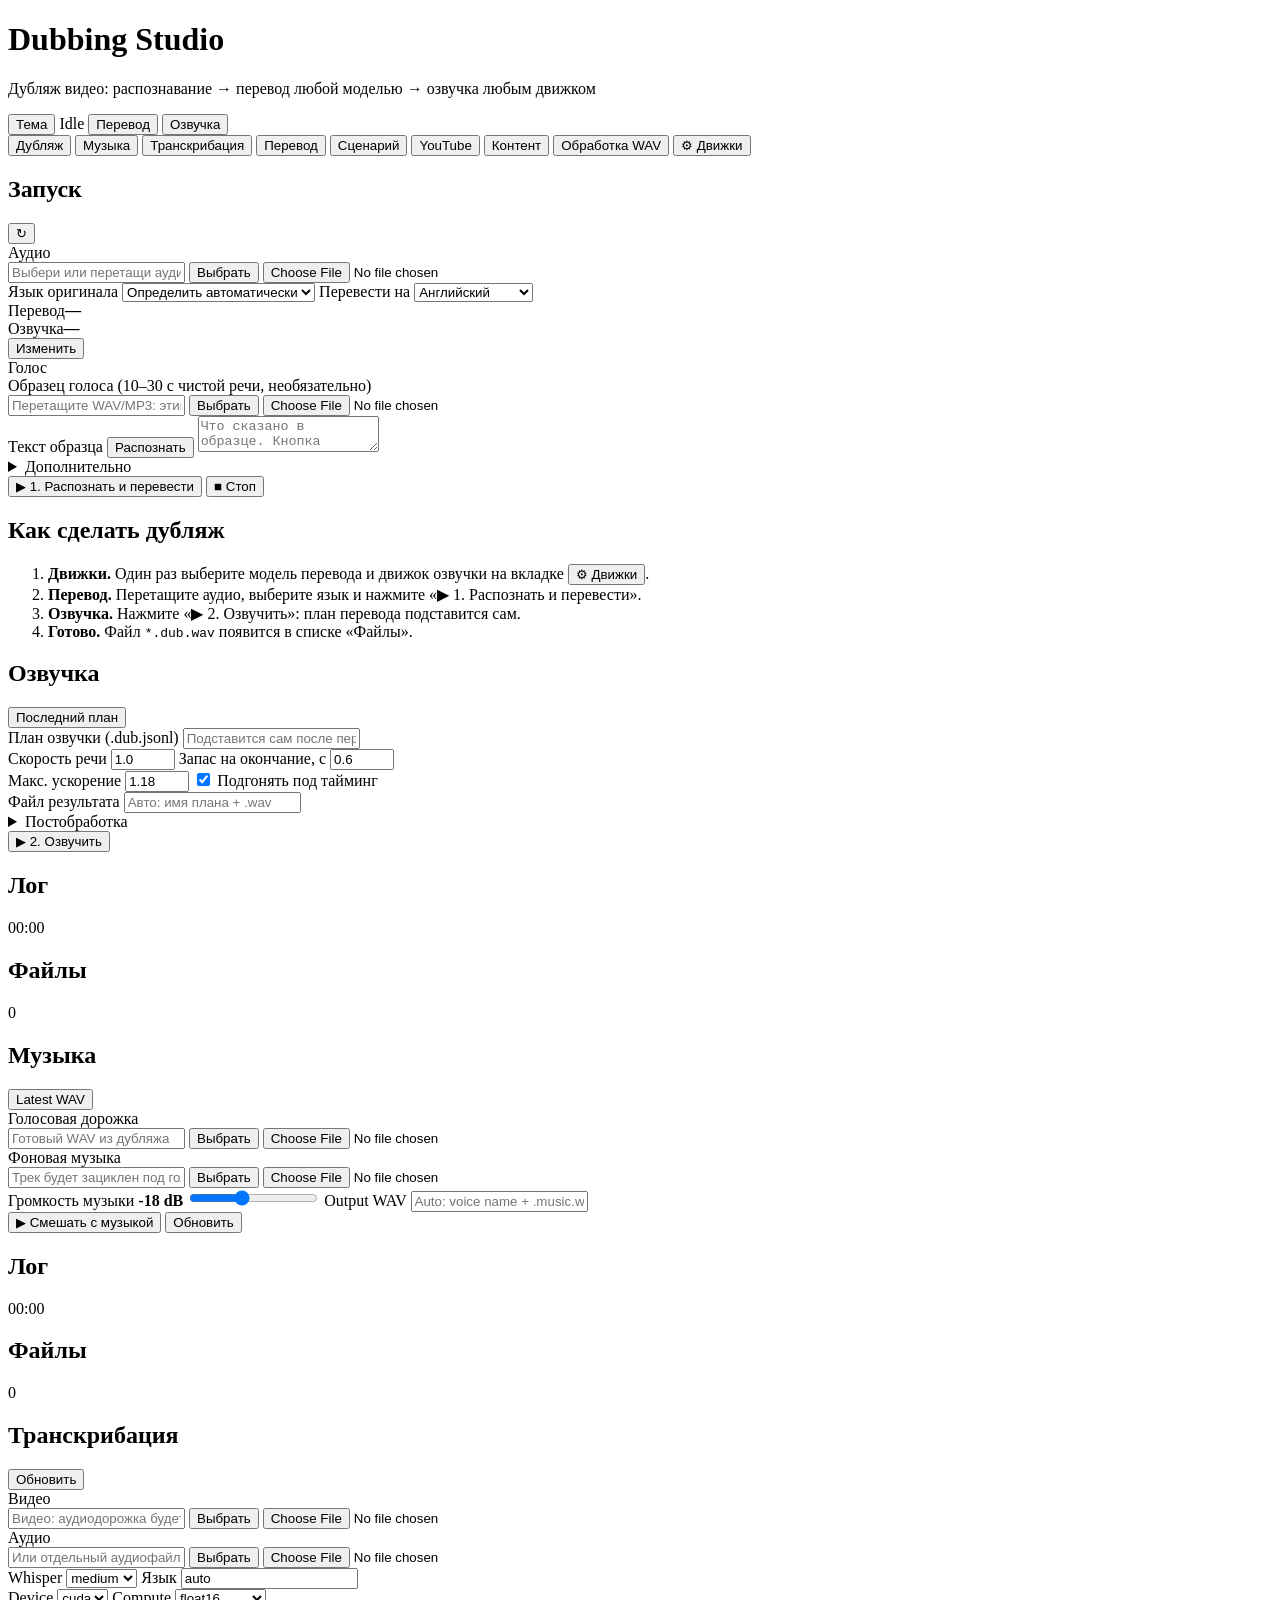
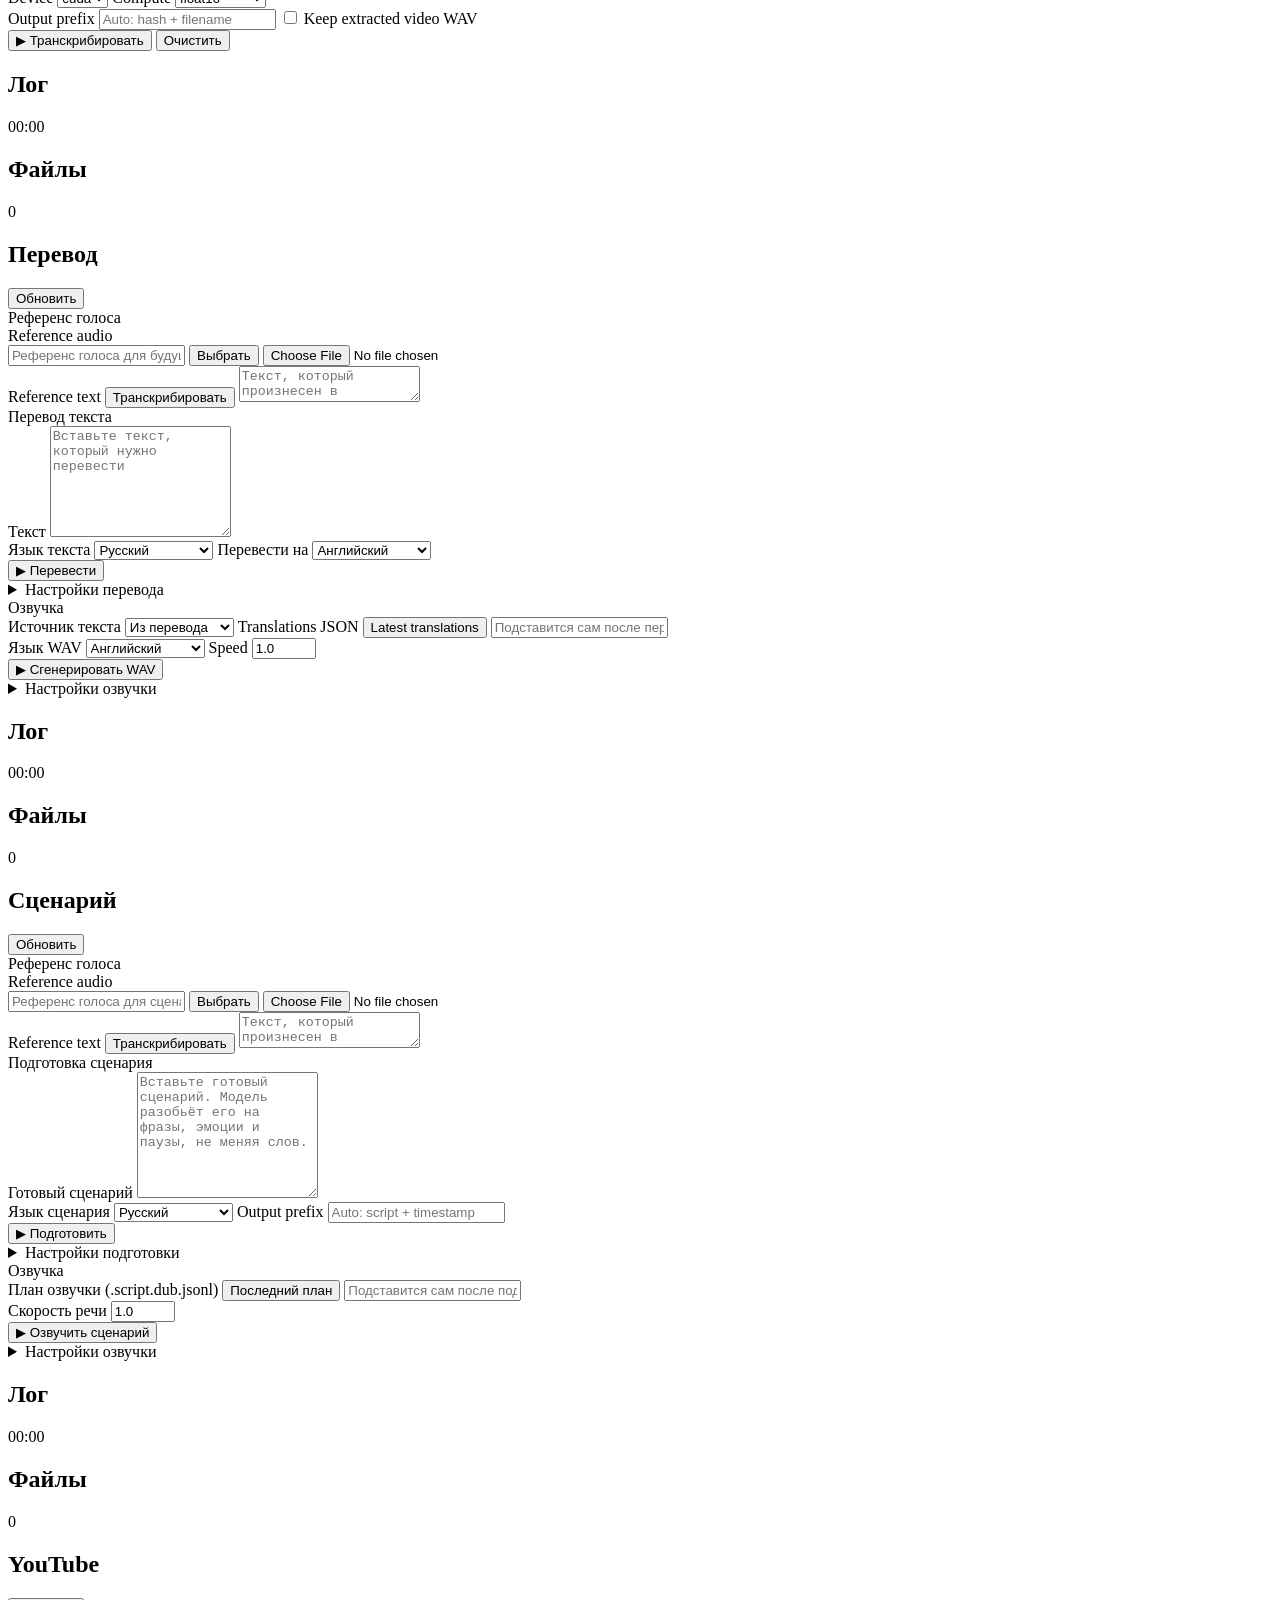
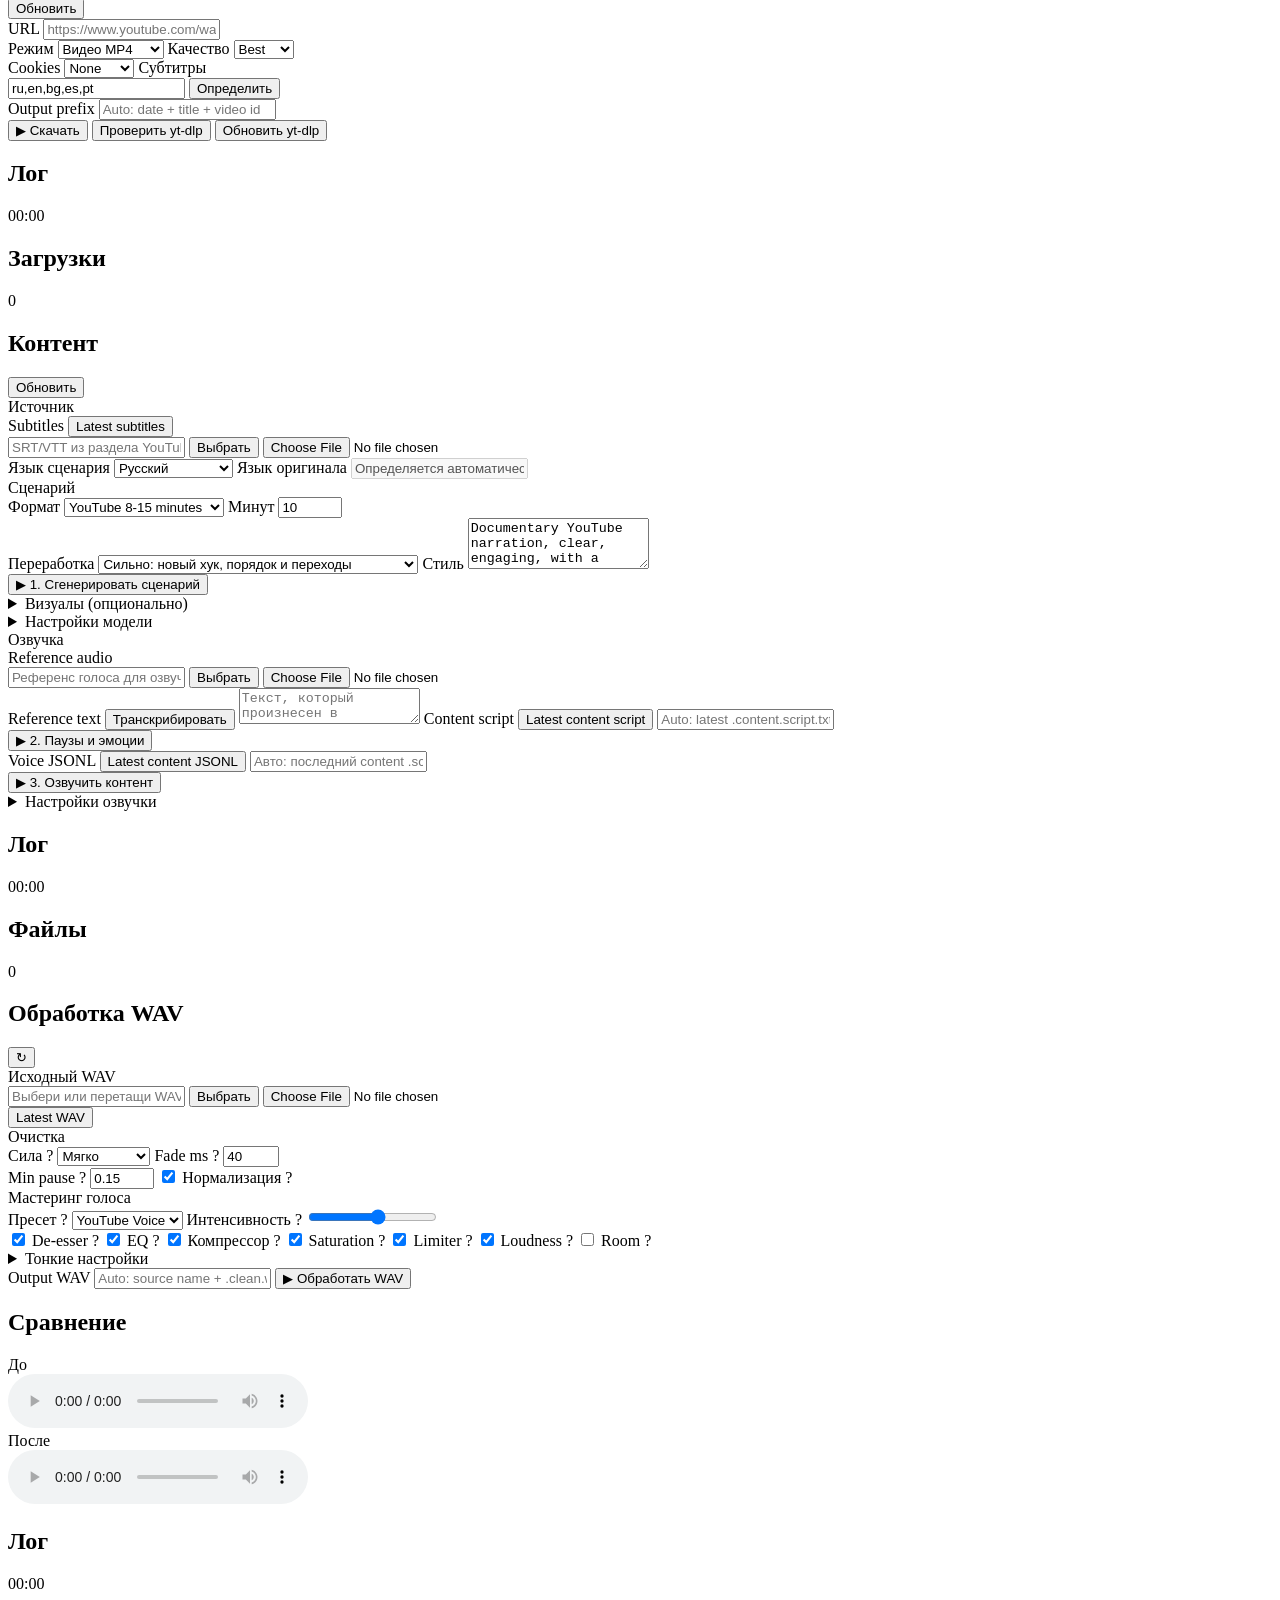
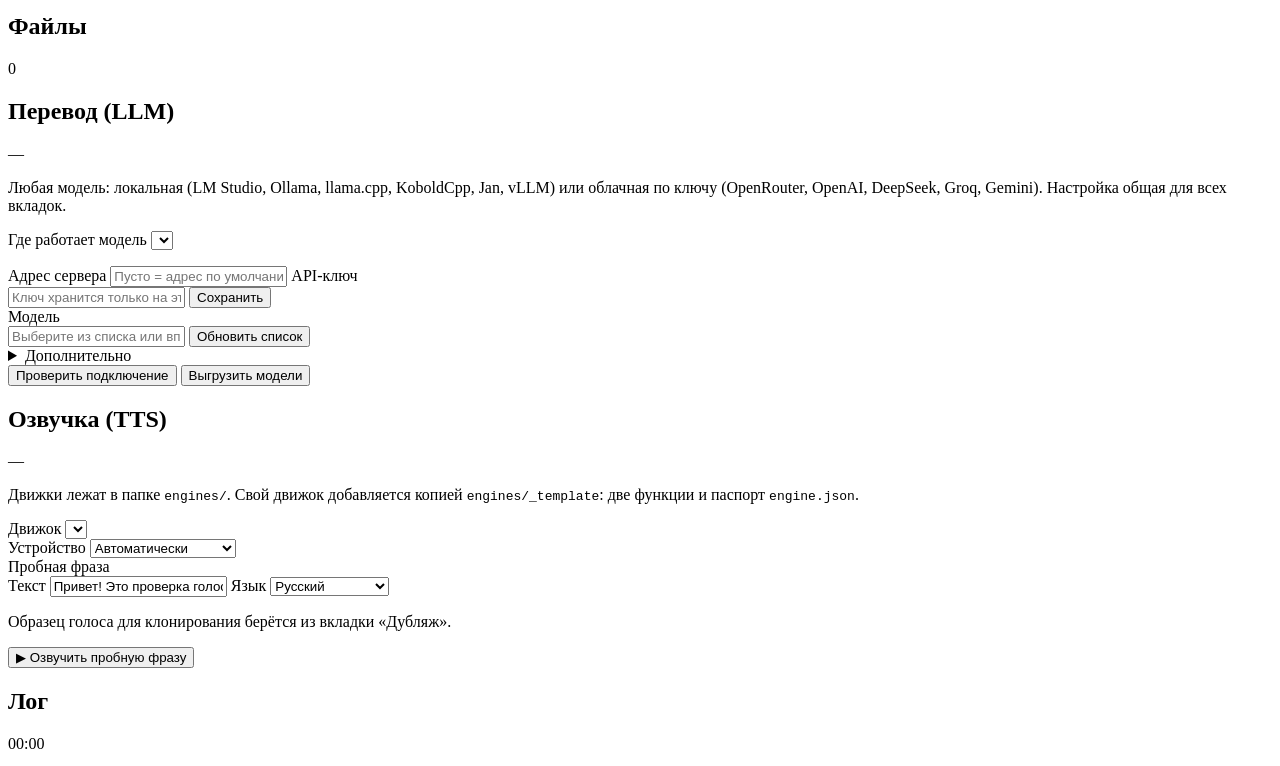
==== ui/index.html @ 7d508238 "Initial commit: Dubbing Studio Local video/audio dubbing: Whisper -> any LLM translator -> any TTS e" ====
<!doctype html>
<html lang="ru">
<head>
  <meta charset="utf-8">
  <meta name="viewport" content="width=device-width, initial-scale=1">
  <title>Dubbing Studio</title>
  <script>
    (() => {
      try {
        const saved = localStorage.getItem("pipeline-theme");
        const prefersDark = window.matchMedia && window.matchMedia("(prefers-color-scheme: dark)").matches;
        document.documentElement.dataset.theme = saved || (prefersDark ? "dark" : "light");
      } catch {
        document.documentElement.dataset.theme = "light";
      }
    })();
  </script>
  <link rel="stylesheet" href="/styles.css">
</head>
<body>
  <main class="shell">
    <header class="topbar">
      <div>
        <h1>Dubbing Studio</h1>
        <p id="subtitle">Дубляж видео: распознавание → перевод любой моделью → озвучка любым движком</p>
      </div>
      <div class="status-strip">
        <button type="button" id="themeToggle" class="theme-toggle" aria-label="Переключить тему" aria-pressed="false">
          <span class="theme-toggle-track" aria-hidden="true"><span></span></span>
          <span id="themeLabel">Тема</span>
        </button>
        <span id="jobBadge" class="badge neutral">Idle</span>
        <button type="button" id="llmBadge" class="badge neutral badge-btn" data-open-engines title="Модель перевода">Перевод</button>
        <button type="button" id="ttsBadge" class="badge neutral badge-btn" data-open-engines title="Движок озвучки">Озвучка</button>
      </div>
    </header>

    <nav class="section-tabs" aria-label="Разделы">
      <button type="button" class="active" data-section-tab="dubbing">Дубляж</button>
      <button type="button" data-section-tab="music">Музыка</button>
      <button type="button" data-section-tab="transcription">Транскрибация</button>
      <button type="button" data-section-tab="translation">Перевод</button>
      <button type="button" data-section-tab="script">Сценарий</button>
      <button type="button" data-section-tab="youtube">YouTube</button>
      <button type="button" data-section-tab="content">Контент</button>
      <button type="button" data-section-tab="clean">Обработка WAV</button>
      <button type="button" data-section-tab="engines" class="engines-tab">⚙ Движки</button>
    </nav>

    <section class="workspace-section active" data-section="dubbing">
    <section class="grid">
      <form id="runForm" class="panel controls">
        <div class="panel-head">
          <h2>Запуск</h2>
          <button type="button" id="refreshBtn" class="icon-btn" title="Обновить">↻</button>
        </div>

        <label class="field wide">
          <span>Аудио</span>
          <div class="input-action drop-zone" data-drop-kind="audio" data-target="audio">
            <input name="audio" placeholder="Выбери или перетащи аудиофайл" autocomplete="off">
            <button type="button" class="secondary" data-pick-file="audio">Выбрать</button>
            <input type="file" class="file-input" data-file-input="audio" accept="audio/*,.wav,.mp3,.m4a,.flac,.ogg">
          </div>
        </label>

        <div class="row">
          <label class="field">
            <span>Язык оригинала</span>
            <select name="sourceLanguage">
              <option value="auto" selected>Определить автоматически</option>
              <option value="English">Английский</option>
              <option value="Russian">Русский</option>
              <option value="Ukrainian">Украинский</option>
              <option value="Spanish">Испанский</option>
              <option value="Portuguese">Португальский</option>
              <option value="German">Немецкий</option>
              <option value="French">Французский</option>
              <option value="Italian">Итальянский</option>
              <option value="Polish">Польский</option>
              <option value="Bulgarian">Болгарский</option>
              <option value="Turkish">Турецкий</option>
              <option value="Dutch">Нидерландский</option>
              <option value="Swedish">Шведский</option>
              <option value="Danish">Датский</option>
              <option value="Norwegian">Норвежский</option>
              <option value="Finnish">Финский</option>
              <option value="Greek">Греческий</option>
              <option value="Hebrew">Иврит</option>
              <option value="Arabic">Арабский</option>
              <option value="Hindi">Хинди</option>
              <option value="Japanese">Японский</option>
              <option value="Korean">Корейский</option>
              <option value="Chinese">Китайский</option>
              <option value="Malay">Малайский</option>
              <option value="Swahili">Суахили</option>
            </select>
          </label>
          <label class="field">
            <span>Перевести на</span>
            <select name="targetLanguage">
              <option value="English" selected>Английский</option>
              <option value="Russian">Русский</option>
              <option value="Ukrainian">Украинский</option>
              <option value="Spanish">Испанский</option>
              <option value="Portuguese">Португальский</option>
              <option value="German">Немецкий</option>
              <option value="French">Французский</option>
              <option value="Italian">Итальянский</option>
              <option value="Polish">Польский</option>
              <option value="Bulgarian">Болгарский</option>
              <option value="Turkish">Турецкий</option>
              <option value="Dutch">Нидерландский</option>
              <option value="Swedish">Шведский</option>
              <option value="Danish">Датский</option>
              <option value="Norwegian">Норвежский</option>
              <option value="Finnish">Финский</option>
              <option value="Greek">Греческий</option>
              <option value="Hebrew">Иврит</option>
              <option value="Arabic">Арабский</option>
              <option value="Hindi">Хинди</option>
              <option value="Japanese">Японский</option>
              <option value="Korean">Корейский</option>
              <option value="Chinese">Китайский</option>
              <option value="Malay">Малайский</option>
              <option value="Swahili">Суахили</option>
            </select>
          </label>
        </div>
        <input type="hidden" name="whisperLanguage" value="auto">
        <input type="hidden" name="targetLanguageId" value="en">

        <div class="engine-summary">
          <div><span class="engine-kind">Перевод</span><strong data-llm-summary>—</strong></div>
          <div><span class="engine-kind">Озвучка</span><strong data-tts-summary>—</strong></div>
          <button type="button" class="text-btn" data-open-engines>Изменить</button>
        </div>

        <div class="form-section">
          <div class="section-title">Голос</div>

          <label class="field wide">
            <span>Образец голоса (10–30 с чистой речи, необязательно)</span>
            <div class="input-action drop-zone" data-drop-kind="reference" data-target="refAudio">
              <input name="refAudio" placeholder="Перетащите WAV/MP3: этим голосом будет озвучен перевод" autocomplete="off">
              <button type="button" class="secondary" data-pick-file="reference">Выбрать</button>
              <input type="file" class="file-input" data-file-input="reference" accept="audio/*,.wav,.mp3,.m4a,.flac,.ogg">
            </div>
          </label>

          <label class="field wide">
            <span class="label-action">
              <span>Текст образца</span>
              <button type="button" id="transcribeRefBtn" class="text-btn">Распознать</button>
            </span>
            <textarea name="refText" rows="2" placeholder="Что сказано в образце. Кнопка «Распознать» заполнит сама."></textarea>
          </label>
        </div>

        <details class="accordion">
          <summary>Дополнительно</summary>

          <div class="row">
            <label class="field">
              <span>Модель Whisper</span>
              <select name="whisperModel">
                <option value="medium">medium — баланс</option>
                <option value="large-v3">large-v3 — точнее, медленнее</option>
                <option value="small">small — быстрее</option>
                <option value="base">base</option>
                <option value="tiny">tiny</option>
              </select>
            </label>
            <label class="field">
              <span>Whisper работает на</span>
              <select name="whisperDevice">
                <option value="cuda">Видеокарте (CUDA)</option>
                <option value="cpu">Процессоре</option>
              </select>
            </label>
          </div>

          <div class="row">
            <label class="field">
              <span>Точность Whisper</span>
              <select name="whisperComputeType">
                <option>float16</option>
                <option>int8_float16</option>
                <option>int8</option>
                <option>float32</option>
              </select>
            </label>
            <label class="field">
              <span>Фраз за один запрос</span>
              <input name="batchSize" type="number" min="1" max="24" value="8">
            </label>
          </div>

          <label class="field wide">
            <span>Стиль перевода</span>
            <textarea name="style" rows="3">Natural spoken dubbing, concise timing-preserving translation. Keep merged fragments as one natural spoken phrase.</textarea>
          </label>

          <div class="row">
            <label class="field">
              <span>Склеивать при паузе до, с</span>
              <input name="phraseMaxGap" type="number" min="0" max="3" step="0.1" value="0.8">
            </label>
            <label class="field">
              <span>Длина фразы до, с</span>
              <input name="phraseMaxDuration" type="number" min="2" max="30" step="0.5" value="12">
            </label>
          </div>

          <label class="inline-check">
            <input type="checkbox" name="phraseMerge" checked>
            <span>Склеивать обрывки Whisper в целые фразы</span>
          </label>

          <div class="switch-group">
            <div class="section-title">Запуск</div>
            <div class="switches">
              <label><input type="checkbox" name="skipWhisper"> <span>Не распознавать заново</span></label>
              <label><input type="checkbox" name="resume"> <span>Продолжить с места остановки</span></label>
              <label><input type="checkbox" name="dryRun"> <span>Только проверить</span></label>
            </div>
          </div>
        </details>

        <div class="actions">
          <button type="submit" id="runBtn" class="primary">▶ 1. Распознать и перевести</button>
          <button type="button" id="stopBtn" class="danger">■ Стоп</button>
        </div>
      </form>

      <section class="panel steps-panel">
        <div class="panel-head">
          <h2>Как сделать дубляж</h2>
        </div>
        <ol class="steps">
          <li><strong>Движки.</strong> Один раз выберите модель перевода и движок озвучки на вкладке <button type="button" class="text-btn" data-open-engines>⚙ Движки</button>.</li>
          <li><strong>Перевод.</strong> Перетащите аудио, выберите язык и нажмите «▶ 1. Распознать и перевести».</li>
          <li><strong>Озвучка.</strong> Нажмите «▶ 2. Озвучить»: план перевода подставится сам.</li>
          <li><strong>Готово.</strong> Файл <code>*.dub.wav</code> появится в списке «Файлы».</li>
        </ol>
      </section>

      <section class="panel dubbing-panel">
        <div class="panel-head">
          <h2>Озвучка</h2>
          <button type="button" id="useLatestJsonlBtn" class="secondary">Последний план</button>
        </div>

        <label class="field wide">
          <span>План озвучки (.dub.jsonl)</span>
          <input name="jsonl" placeholder="Подставится сам после перевода" autocomplete="off">
        </label>

        <div class="row">
          <label class="field">
            <span>Скорость речи</span>
            <input name="dubSpeed" type="number" min="0.5" max="1.5" step="0.05" value="1.0">
          </label>
          <label class="field" title="Сколько секунд фраза может заходить за свой тайминг, чтобы не обрывались окончания.">
            <span>Запас на окончание, с</span>
            <input name="dubTailRoom" type="number" min="0" max="2" step="0.05" value="0.6">
          </label>
        </div>

        <div class="row">
          <label class="field" title="Насколько можно ускорить слишком длинную фразу, прежде чем обрезать.">
            <span>Макс. ускорение</span>
            <input name="dubMaxAutoSpeed" type="number" min="1" max="1.5" step="0.01" value="1.18">
          </label>
          <label class="inline-check boxed-check">
            <input type="checkbox" name="dubAutoFit" checked>
            <span>Подгонять под тайминг</span>
          </label>
        </div>

        <label class="field wide">
          <span>Файл результата</span>
          <input name="dubOutput" placeholder="Авто: имя плана + .wav" autocomplete="off">
        </label>

        <details class="accordion">
          <summary>Постобработка</summary>
          <label class="inline-check">
            <input type="checkbox" name="dubPostCleanEnabled" checked>
            <span>Очистка пауз от шумов</span>
          </label>
          <div class="row">
            <label class="field">
              <span>Сила</span>
              <select name="dubPostCleanMode">
                <option value="soft" selected>Мягко</option>
                <option value="normal">Нормально</option>
                <option value="hard">Жёстко</option>
              </select>
            </label>
            <label class="field">
              <span>Затухание, мс</span>
              <input name="dubPostFadeMs" type="number" min="0" max="250" step="5" value="40">
            </label>
          </div>
          <div class="row">
            <label class="field">
              <span>Мин. пауза, с</span>
              <input name="dubPostMinPause" type="number" min="0.03" max="2" step="0.01" value="0.15">
            </label>
            <label class="inline-check boxed-check">
              <input type="checkbox" name="dubPostNormalize" checked>
              <span>Нормализация</span>
            </label>
          </div>
          <label class="inline-check">
            <input type="checkbox" name="dubKeepSegments">
            <span>Сохранить WAV каждой фразы</span>
          </label>
        </details>

        <button type="button" id="dubBtn" class="primary">▶ 2. Озвучить</button>
      </section>

      <section class="panel log-panel">
        <div class="panel-head">
          <h2>Лог</h2>
          <span id="runtime" class="muted">00:00</span>
        </div>
        <pre id="log"></pre>
      </section>

      <section class="panel outputs-panel">
        <div class="panel-head">
          <h2>Файлы</h2>
          <span id="fileCount" class="muted">0</span>
        </div>
        <div id="outputs" class="outputs"></div>
      </section>
    </section>
    </section>

    <section class="workspace-section" data-section="music">
      <section class="grid music-grid">
        <form id="musicForm" class="panel controls">
          <div class="panel-head">
            <h2>Музыка</h2>
            <button type="button" id="useLatestAudioBtn" class="secondary">Latest WAV</button>
          </div>

          <label class="field wide">
            <span>Голосовая дорожка</span>
            <div class="input-action drop-zone" data-drop-kind="mixVoice" data-target="musicVoiceAudio">
              <input name="musicVoiceAudio" placeholder="Готовый WAV из дубляжа" autocomplete="off">
              <button type="button" class="secondary" data-pick-file="mixVoice">Выбрать</button>
              <input type="file" class="file-input" data-file-input="mixVoice" accept="audio/*,.wav,.mp3,.m4a,.flac,.ogg">
            </div>
          </label>

          <label class="field wide">
            <span>Фоновая музыка</span>
            <div class="input-action drop-zone" data-drop-kind="music" data-target="musicAudio">
              <input name="musicAudio" placeholder="Трек будет зациклен под голос" autocomplete="off">
              <button type="button" class="secondary" data-pick-file="music">Выбрать</button>
              <input type="file" class="file-input" data-file-input="music" accept="audio/*,.wav,.mp3,.m4a,.flac,.ogg">
            </div>
          </label>

          <label class="field wide">
            <span class="label-action">
              <span>Громкость музыки</span>
              <strong id="musicVolumeDbValue" class="range-value">-18 dB</strong>
            </span>
            <input name="musicVolumeDb" type="range" min="-30" max="0" step="1" value="-18">
          </label>

          <label class="field wide">
            <span>Output WAV</span>
            <input name="musicOutput" placeholder="Auto: voice name + .music.wav" autocomplete="off">
          </label>

          <div class="actions">
            <button type="button" id="musicMixBtn" class="primary">▶ Смешать с музыкой</button>
            <button type="button" id="musicRefreshBtn" class="secondary">Обновить</button>
          </div>
        </form>

        <section class="panel log-panel">
          <div class="panel-head">
            <h2>Лог</h2>
            <span id="musicRuntime" class="muted">00:00</span>
          </div>
          <pre id="musicLog"></pre>
        </section>

        <section class="panel outputs-panel">
          <div class="panel-head">
            <h2>Файлы</h2>
            <span id="musicFileCount" class="muted">0</span>
          </div>
          <div id="musicOutputs" class="outputs"></div>
        </section>
      </section>
    </section>

    <section class="workspace-section" data-section="transcription">
      <section class="grid transcription-grid">
        <form id="transcriptionForm" class="panel controls">
          <div class="panel-head">
            <h2>Транскрибация</h2>
            <button type="button" id="transcriptionRefreshBtn" class="secondary">Обновить</button>
          </div>

          <label class="field wide">
            <span>Видео</span>
            <div class="input-action drop-zone" data-drop-kind="transcribeVideo" data-target="transcribeVideo">
              <input name="transcribeVideo" placeholder="Видео: аудиодорожка будет извлечена автоматически" autocomplete="off">
              <button type="button" class="secondary" data-pick-file="transcribeVideo">Выбрать</button>
              <input type="file" class="file-input" data-file-input="transcribeVideo" accept="video/*,.mp4,.mov,.mkv,.avi,.webm,.m4v,.wmv,.flv">
            </div>
          </label>

          <label class="field wide">
            <span>Аудио</span>
            <div class="input-action drop-zone" data-drop-kind="transcribeAudio" data-target="transcribeAudio">
              <input name="transcribeAudio" placeholder="Или отдельный аудиофайл" autocomplete="off">
              <button type="button" class="secondary" data-pick-file="transcribeAudio">Выбрать</button>
              <input type="file" class="file-input" data-file-input="transcribeAudio" accept="audio/*,.wav,.mp3,.m4a,.flac,.ogg">
            </div>
          </label>

          <div class="row">
            <label class="field">
              <span>Whisper</span>
              <select name="transcribeModel">
                <option>medium</option>
                <option>large-v3</option>
                <option>small</option>
                <option>base</option>
                <option>tiny</option>
              </select>
            </label>
            <label class="field">
              <span>Язык</span>
              <input name="transcribeLanguage" value="auto" placeholder="auto, ru, en, ...">
            </label>
          </div>

          <div class="row">
            <label class="field">
              <span>Device</span>
              <select name="transcribeDevice">
                <option>cuda</option>
                <option>cpu</option>
              </select>
            </label>
            <label class="field">
              <span>Compute</span>
              <select name="transcribeComputeType">
                <option>float16</option>
                <option>int8_float16</option>
                <option>int8</option>
                <option>float32</option>
              </select>
            </label>
          </div>

          <label class="field wide">
            <span>Output prefix</span>
            <input name="transcribeOutputPrefix" placeholder="Auto: hash + filename" autocomplete="off">
          </label>

          <input type="hidden" name="transcribeOutputDir" value="outputs">

          <label class="inline-check">
            <input type="checkbox" name="keepExtractedAudio">
            <span>Keep extracted video WAV</span>
          </label>

          <div class="actions">
            <button type="button" id="transcriptionBtn" class="primary">▶ Транскрибировать</button>
            <button type="button" id="clearTranscriptionBtn" class="secondary">Очистить</button>
          </div>
        </form>

        <section class="panel log-panel">
          <div class="panel-head">
            <h2>Лог</h2>
            <span id="transcriptionRuntime" class="muted">00:00</span>
          </div>
          <pre id="transcriptionLog"></pre>
        </section>

        <section class="panel outputs-panel">
          <div class="panel-head">
            <h2>Файлы</h2>
            <span id="transcriptionFileCount" class="muted">0</span>
          </div>
          <div id="transcriptionOutputs" class="outputs"></div>
        </section>
      </section>
    </section>

    <section class="workspace-section" data-section="translation">
      <section class="grid translation-grid">
        <form id="translationForm" class="panel controls">
          <div class="panel-head">
            <h2>Перевод</h2>
            <button type="button" id="translationRefreshBtn" class="secondary">Обновить</button>
          </div>

          <div class="form-section form-section-strong">
            <div class="section-title">Референс голоса</div>

            <label class="field wide">
              <span>Reference audio</span>
              <div class="input-action drop-zone" data-drop-kind="translateReference" data-target="translateRefAudio">
                <input name="translateRefAudio" placeholder="Референс голоса для будущей озвучки" autocomplete="off">
                <button type="button" class="secondary" data-pick-file="translateReference">Выбрать</button>
                <input type="file" class="file-input" data-file-input="translateReference" accept="audio/*,.wav,.mp3,.m4a,.flac,.ogg">
              </div>
            </label>

            <label class="field wide">
              <span class="label-action">
                <span>Reference text</span>
                <button type="button" id="transcribeTranslateRefBtn" class="text-btn">Транскрибировать</button>
              </span>
              <textarea name="translateRefText" rows="2" placeholder="Текст, который произнесен в референсе"></textarea>
            </label>
          </div>

          <div class="form-section form-section-strong">
            <div class="section-title">Перевод текста</div>

            <label class="field wide">
              <span>Текст</span>
              <textarea name="translateText" rows="7" placeholder="Вставьте текст, который нужно перевести"></textarea>
            </label>

            <div class="row">
              <label class="field">
                <span>Язык текста</span>
                <select name="translateSourceLanguage">
                  <option value="English">Английский</option>
                  <option value="Russian" selected>Русский</option>
                  <option value="Ukrainian">Украинский</option>
                  <option value="Spanish">Испанский</option>
                  <option value="Portuguese">Португальский</option>
                  <option value="German">Немецкий</option>
                  <option value="French">Французский</option>
                  <option value="Italian">Итальянский</option>
                  <option value="Polish">Польский</option>
                  <option value="Bulgarian">Болгарский</option>
                  <option value="Turkish">Турецкий</option>
                  <option value="Dutch">Нидерландский</option>
                  <option value="Swedish">Шведский</option>
                  <option value="Danish">Датский</option>
                  <option value="Norwegian">Норвежский</option>
                  <option value="Finnish">Финский</option>
                  <option value="Greek">Греческий</option>
                  <option value="Hebrew">Иврит</option>
                  <option value="Arabic">Арабский</option>
                  <option value="Hindi">Хинди</option>
                  <option value="Japanese">Японский</option>
                  <option value="Korean">Корейский</option>
                  <option value="Chinese">Китайский</option>
                  <option value="Malay">Малайский</option>
                  <option value="Swahili">Суахили</option>
                </select>
              </label>
              <label class="field">
                <span>Перевести на</span>
                <select name="translateTargetLanguage">
                  <option value="English" selected>Английский</option>
                  <option value="Russian">Русский</option>
                  <option value="Ukrainian">Украинский</option>
                  <option value="Spanish">Испанский</option>
                  <option value="Portuguese">Португальский</option>
                  <option value="German">Немецкий</option>
                  <option value="French">Французский</option>
                  <option value="Italian">Итальянский</option>
                  <option value="Polish">Польский</option>
                  <option value="Bulgarian">Болгарский</option>
                  <option value="Turkish">Турецкий</option>
                  <option value="Dutch">Нидерландский</option>
                  <option value="Swedish">Шведский</option>
                  <option value="Danish">Датский</option>
                  <option value="Norwegian">Норвежский</option>
                  <option value="Finnish">Финский</option>
                  <option value="Greek">Греческий</option>
                  <option value="Hebrew">Иврит</option>
                  <option value="Arabic">Арабский</option>
                  <option value="Hindi">Хинди</option>
                  <option value="Japanese">Японский</option>
                  <option value="Korean">Корейский</option>
                  <option value="Chinese">Китайский</option>
                  <option value="Malay">Малайский</option>
                  <option value="Swahili">Суахили</option>
                </select>
              </label>
            </div>

            <div class="actions">
              <button type="button" id="translationBtn" class="primary">▶ Перевести</button>
            </div>
          </div>

          <details class="accordion">
            <summary>Настройки перевода</summary>
            <p class="hint">Модель перевода общая для всех вкладок: <button type="button" class="text-btn" data-open-engines>⚙ Движки</button>.</p>

            <div class="row compact-row">
              <label class="field">
                <span>Temperature</span>
                <input name="translateTemperature" type="number" min="0" max="1" step="0.05" value="0.2">
              </label>
            </div>

            <label class="field wide">
              <span>Стиль</span>
              <textarea name="translateStyle" rows="2">Natural spoken voiceover translation.</textarea>
            </label>

            <label class="field wide">
              <span>Префикс файлов</span>
              <input name="translateOutputPrefix" placeholder="Авто: text + время" autocomplete="off">
            </label>
          </details>

          <input type="hidden" name="translateOutputDir" value="outputs">

          <div class="form-section form-section-strong">
            <div class="section-title">Озвучка</div>

            <label class="field wide">
              <span>Источник текста</span>
              <select name="translateVoiceSource">
                <option value="translation">Из перевода</option>
                <option value="direct">Готовый текст</option>
              </select>
            </label>

            <label class="field wide" data-voice-source-field="translation">
              <span class="label-action">
                <span>Translations JSON</span>
                <button type="button" id="useLatestTranslationsBtn" class="text-btn">Latest translations</button>
              </span>
              <input name="translateVoiceJson" placeholder="Подставится сам после перевода" autocomplete="off">
            </label>

            <label class="field wide" data-voice-source-field="direct" hidden>
              <span>Готовый текст для озвучки</span>
              <textarea name="translateVoiceText" rows="7" placeholder="Вставь уже переведенный текст на выбранном языке"></textarea>
            </label>

            <div class="row">
              <label class="field">
                <span>Язык WAV</span>
                <select name="translateVoiceLanguage">
                  <option value="en" selected>Английский</option>
                  <option value="ru">Русский</option>
                  <option value="uk">Украинский</option>
                  <option value="es">Испанский</option>
                  <option value="pt">Португальский</option>
                  <option value="de">Немецкий</option>
                  <option value="fr">Французский</option>
                  <option value="it">Итальянский</option>
                  <option value="pl">Польский</option>
                  <option value="bg">Болгарский</option>
                  <option value="tr">Турецкий</option>
                  <option value="nl">Нидерландский</option>
                  <option value="sv">Шведский</option>
                  <option value="da">Датский</option>
                  <option value="no">Норвежский</option>
                  <option value="fi">Финский</option>
                  <option value="el">Греческий</option>
                  <option value="he">Иврит</option>
                  <option value="ar">Арабский</option>
                  <option value="hi">Хинди</option>
                  <option value="ja">Японский</option>
                  <option value="ko">Корейский</option>
                  <option value="zh">Китайский</option>
                  <option value="ms">Малайский</option>
                  <option value="sw">Суахили</option>
                </select>
              </label>
              <label class="field">
                <span>Speed</span>
                <input name="translateVoiceSpeed" type="number" min="0.5" max="1.5" step="0.05" value="1.0">
              </label>
            </div>

            <div class="actions">
              <button type="button" id="translationVoiceBtn" class="primary">▶ Сгенерировать WAV</button>
            </div>
          </div>

          <details class="accordion">
            <summary>Настройки озвучки</summary>

            <p class="hint">Движок и его качество задаются на вкладке <button type="button" class="text-btn" data-open-engines>⚙ Движки</button>.</p>

            <div class="row">
              <label class="field">
                <span>Запас на окончание, с</span>
                <input name="translateVoiceTailRoom" type="number" min="0" max="3" step="0.05" value="0.8">
              </label>
              <label class="field">
                <span>Макс. ускорение</span>
                <input name="translateVoiceMaxAutoSpeed" type="number" min="1" max="1.5" step="0.01" value="1.18">
              </label>
            </div>

            <label class="field wide">
              <span>Output WAV</span>
              <input name="translateVoiceOutput" placeholder="Auto: translation name + language + .voice.wav" autocomplete="off">
            </label>

            <label class="field wide">
              <span>Output prefix</span>
              <input name="translateVoiceOutputPrefix" placeholder="Auto: translation name" autocomplete="off">
            </label>

            <label class="inline-check">
              <input type="checkbox" name="translateVoiceAutoFit" checked>
              <span>Auto Fit</span>
            </label>

            <div class="form-section compact-section">
              <div class="section-title">Постобработка</div>
              <label class="inline-check">
                <input type="checkbox" name="translateVoicePostCleanEnabled" checked>
                <span>Очистка пауз</span>
              </label>
              <div class="row">
                <label class="field">
                  <span>Сила</span>
                  <select name="translateVoicePostCleanMode">
                    <option value="soft" selected>Мягко</option>
                    <option value="normal">Нормально</option>
                    <option value="hard">Жестко</option>
                  </select>
                </label>
                <label class="field">
                  <span>Fade ms</span>
                  <input name="translateVoicePostFadeMs" type="number" min="0" max="250" step="5" value="40">
                </label>
              </div>
              <div class="row">
                <label class="field">
                  <span>Min pause</span>
                  <input name="translateVoicePostMinPause" type="number" min="0.03" max="2" step="0.01" value="0.15">
                </label>
                <label class="inline-check boxed-check">
                  <input type="checkbox" name="translateVoicePostNormalize" checked>
                  <span>Нормализация</span>
                </label>
              </div>
            </div>

            <label class="inline-check">
              <input type="checkbox" name="translateVoiceKeepSegments">
              <span>Keep segment WAV files</span>
            </label>
          </details>
        </form>

        <section class="panel log-panel">
          <div class="panel-head">
            <h2>Лог</h2>
            <span id="translationRuntime" class="muted">00:00</span>
          </div>
          <pre id="translationLog"></pre>
        </section>

        <section class="panel outputs-panel">
          <div class="panel-head">
            <h2>Файлы</h2>
            <span id="translationFileCount" class="muted">0</span>
          </div>
          <div id="translationOutputs" class="outputs"></div>
        </section>
      </section>
    </section>

    <section class="workspace-section" data-section="script">
      <section class="grid script-grid">
        <form id="scriptForm" class="panel controls">
          <div class="panel-head">
            <h2>Сценарий</h2>
            <button type="button" id="scriptRefreshBtn" class="secondary">Обновить</button>
          </div>

          <div class="form-section form-section-strong">
            <div class="section-title">Референс голоса</div>

            <label class="field wide">
              <span>Reference audio</span>
              <div class="input-action drop-zone" data-drop-kind="scriptReference" data-target="scriptRefAudio">
                <input name="scriptRefAudio" placeholder="Референс голоса для сценарной озвучки" autocomplete="off">
                <button type="button" class="secondary" data-pick-file="scriptReference">Выбрать</button>
                <input type="file" class="file-input" data-file-input="scriptReference" accept="audio/*,.wav,.mp3,.m4a,.flac,.ogg">
              </div>
            </label>

            <label class="field wide">
              <span class="label-action">
                <span>Reference text</span>
                <button type="button" id="transcribeScriptRefBtn" class="text-btn">Транскрибировать</button>
              </span>
              <textarea name="scriptRefText" rows="2" placeholder="Текст, который произнесен в референсе"></textarea>
            </label>
          </div>

          <div class="form-section form-section-strong">
            <div class="section-title">Подготовка сценария</div>

            <label class="field wide">
              <span>Готовый сценарий</span>
              <textarea name="scriptText" rows="8" placeholder="Вставьте готовый сценарий. Модель разобьёт его на фразы, эмоции и паузы, не меняя слов."></textarea>
            </label>

            <div class="row">
              <label class="field">
                <span>Язык сценария</span>
                <select name="scriptLanguageId">
                  <option value="en">Английский</option>
                  <option value="ru" selected>Русский</option>
                  <option value="uk">Украинский</option>
                  <option value="es">Испанский</option>
                  <option value="pt">Португальский</option>
                  <option value="de">Немецкий</option>
                  <option value="fr">Французский</option>
                  <option value="it">Итальянский</option>
                  <option value="pl">Польский</option>
                  <option value="bg">Болгарский</option>
                  <option value="tr">Турецкий</option>
                  <option value="nl">Нидерландский</option>
                  <option value="sv">Шведский</option>
                  <option value="da">Датский</option>
                  <option value="no">Норвежский</option>
                  <option value="fi">Финский</option>
                  <option value="el">Греческий</option>
                  <option value="he">Иврит</option>
                  <option value="ar">Арабский</option>
                  <option value="hi">Хинди</option>
                  <option value="ja">Японский</option>
                  <option value="ko">Корейский</option>
                  <option value="zh">Китайский</option>
                  <option value="ms">Малайский</option>
                  <option value="sw">Суахили</option>
                </select>
              </label>
              <label class="field">
                <span>Output prefix</span>
                <input name="scriptOutputPrefix" placeholder="Auto: script + timestamp" autocomplete="off">
              </label>
            </div>

            <input type="hidden" name="scriptLanguage" value="ru">
            <input type="hidden" name="scriptOutputDir" value="outputs">

            <div class="actions">
              <button type="button" id="scriptPrepareBtn" class="primary">▶ Подготовить</button>
            </div>
          </div>

          <details class="accordion">
            <summary>Настройки подготовки</summary>
            <p class="hint">Модель общая для всех вкладок: <button type="button" class="text-btn" data-open-engines>⚙ Движки</button>.</p>

            <div class="row compact-row">
              <label class="field">
                <span>Temperature</span>
                <input name="scriptTemperature" type="number" min="0" max="1" step="0.05" value="0.4">
              </label>
            </div>

            <label class="field wide">
              <span>Стиль</span>
              <textarea name="scriptStyle" rows="2">Natural YouTube narration, clear pacing, keep author's wording.</textarea>
            </label>

            <div class="switches">
              <label><input type="checkbox" name="scriptSimpleSplit"> <span>Без модели: просто по предложениям</span></label>
            </div>
          </details>

          <div class="form-section form-section-strong">
            <div class="section-title">Озвучка</div>

            <label class="field wide">
              <span class="label-action">
                <span>План озвучки (.script.dub.jsonl)</span>
                <button type="button" id="useLatestScriptJsonlBtn" class="text-btn">Последний план</button>
              </span>
              <input name="scriptJsonl" placeholder="Подставится сам после подготовки" autocomplete="off">
            </label>

            <div class="row">
              <label class="field">
                <span>Скорость речи</span>
                <input name="scriptVoiceSpeed" type="number" min="0.5" max="1.5" step="0.05" value="1.0">
              </label>
            </div>

            <div class="actions">
              <button type="button" id="scriptVoiceBtn" class="primary">▶ Озвучить сценарий</button>
            </div>
          </div>

          <details class="accordion">
            <summary>Настройки озвучки</summary>

            <div class="row">
              <label class="field">
                <span>Tail room</span>
                <input name="scriptVoiceTailRoom" type="number" min="0" max="3" step="0.05" value="0.8">
              </label>
              <label class="field">
                <span>Max auto speed</span>
                <input name="scriptVoiceMaxAutoSpeed" type="number" min="1" max="1.5" step="0.01" value="1.18">
              </label>
            </div>

            <label class="field wide">
              <span>Output WAV</span>
              <input name="scriptVoiceOutput" placeholder="Auto: script name + .dub.wav" autocomplete="off">
            </label>

            <label class="inline-check">
              <input type="checkbox" name="scriptVoiceAutoFit" checked>
              <span>Auto Fit</span>
            </label>

            <label class="inline-check" title="Не навязывать модели расчётную длительность сегмента: убирает посторонние звуки и оборванные слова в длинных паузах.">
              <input type="checkbox" name="scriptVoiceNaturalDuration" checked>
              <span>Естественная длительность</span>
            </label>

            <div class="form-section compact-section">
              <div class="section-title">Постобработка</div>
              <label class="inline-check">
                <input type="checkbox" name="scriptVoicePostCleanEnabled" checked>
                <span>Очистка пауз</span>
              </label>
              <div class="row">
                <label class="field">
                  <span>Сила</span>
                  <select name="scriptVoicePostCleanMode">
                    <option value="soft" selected>Мягко</option>
                    <option value="normal">Нормально</option>
                    <option value="hard">Жестко</option>
                  </select>
                </label>
                <label class="field">
                  <span>Fade ms</span>
                  <input name="scriptVoicePostFadeMs" type="number" min="0" max="250" step="5" value="40">
                </label>
              </div>
              <div class="row">
                <label class="field">
                  <span>Min pause</span>
                  <input name="scriptVoicePostMinPause" type="number" min="0.03" max="2" step="0.01" value="0.15">
                </label>
                <label class="inline-check boxed-check">
                  <input type="checkbox" name="scriptVoicePostNormalize" checked>
                  <span>Нормализация</span>
                </label>
              </div>
            </div>

            <label class="inline-check">
              <input type="checkbox" name="scriptVoiceKeepSegments">
              <span>Keep segment WAV files</span>
            </label>
          </details>
        </form>

        <section class="panel log-panel">
          <div class="panel-head">
            <h2>Лог</h2>
            <span id="scriptRuntime" class="muted">00:00</span>
          </div>
          <pre id="scriptLog"></pre>
        </section>

        <section class="panel outputs-panel">
          <div class="panel-head">
            <h2>Файлы</h2>
            <span id="scriptFileCount" class="muted">0</span>
          </div>
          <div id="scriptOutputs" class="outputs"></div>
        </section>
      </section>
    </section>

    <section class="workspace-section" data-section="youtube">
      <section class="grid youtube-grid">
        <form id="youtubeForm" class="panel controls">
          <div class="panel-head">
            <h2>YouTube</h2>
            <button type="button" id="youtubeRefreshBtn" class="secondary">Обновить</button>
          </div>

          <label class="field wide">
            <span>URL</span>
            <input name="youtubeUrl" placeholder="https://www.youtube.com/watch?v=..." autocomplete="off">
          </label>

          <div class="row">
            <label class="field">
              <span>Режим</span>
              <select name="youtubeMode">
                <option value="video">Видео MP4</option>
                <option value="audio">Аудио WAV</option>
                <option value="video_audio">Видео + WAV</option>
                <option value="subtitles">Субтитры</option>
              </select>
            </label>
            <label class="field">
              <span>Качество</span>
              <select name="youtubeQuality">
                <option value="best">Best</option>
                <option value="2160">2160p</option>
                <option value="1440">1440p</option>
                <option value="1080">1080p</option>
                <option value="720">720p</option>
                <option value="480">480p</option>
              </select>
            </label>
          </div>

          <div class="row">
            <label class="field">
              <span>Cookies</span>
              <select name="youtubeCookiesBrowser">
                <option value="none">None</option>
                <option value="chrome">Chrome</option>
                <option value="edge">Edge</option>
                <option value="firefox">Firefox</option>
                <option value="opera">Opera</option>
                <option value="brave">Brave</option>
              </select>
            </label>
            <label class="field">
              <span>Субтитры</span>
              <div class="input-action">
                <input name="youtubeSubtitleLanguages" value="ru,en,bg,es,pt" autocomplete="off">
                <button type="button" id="youtubeDetectSubsBtn" class="secondary">Определить</button>
              </div>
            </label>
          </div>
          <div id="youtubeSubtitleChips" class="subtitle-chips" hidden></div>

          <label class="field wide">
            <span>Output prefix</span>
            <input name="youtubeOutputPrefix" placeholder="Auto: date + title + video id" autocomplete="off">
          </label>

          <input type="hidden" name="youtubeOutputDir" value="inputs\youtube">

          <div class="actions">
            <button type="button" id="youtubeDownloadBtn" class="primary">▶ Скачать</button>
            <button type="button" id="youtubeCheckBtn" class="secondary">Проверить yt-dlp</button>
            <button type="button" id="youtubeUpdateBtn" class="secondary">Обновить yt-dlp</button>
          </div>
        </form>

        <section class="panel log-panel">
          <div class="panel-head">
            <h2>Лог</h2>
            <span id="youtubeRuntime" class="muted">00:00</span>
          </div>
          <pre id="youtubeLog"></pre>
        </section>

        <section class="panel outputs-panel">
          <div class="panel-head">
            <h2>Загрузки</h2>
            <span id="youtubeFileCount" class="muted">0</span>
          </div>
          <div id="youtubeOutputs" class="outputs youtube-outputs"></div>
        </section>
      </section>
    </section>

    <section class="workspace-section" data-section="content">
      <section class="grid content-grid">
        <form id="contentForm" class="panel controls">
          <div class="panel-head">
            <h2>Контент</h2>
            <button type="button" id="contentRefreshBtn" class="secondary">Обновить</button>
          </div>

          <div class="form-section form-section-strong">
            <div class="section-title">Источник</div>

            <label class="field wide">
              <span class="label-action">
                <span>Subtitles</span>
                <button type="button" id="useLatestSubtitlesBtn" class="text-btn">Latest subtitles</button>
              </span>
              <div class="input-action drop-zone" data-drop-kind="contentSubtitles" data-target="contentSubtitles">
                <input name="contentSubtitles" placeholder="SRT/VTT из раздела YouTube" autocomplete="off">
                <button type="button" class="secondary" data-pick-file="contentSubtitles">Выбрать</button>
                <input type="file" class="file-input" data-file-input="contentSubtitles" accept=".srt,.vtt,.ttml,.txt,text/*">
              </div>
            </label>

            <div class="row">
              <label class="field">
                <span>Язык сценария</span>
                <select name="contentTargetLanguage">
                  <option value="English">Английский</option>
                  <option value="Russian" selected>Русский</option>
                  <option value="Ukrainian">Украинский</option>
                  <option value="Spanish">Испанский</option>
                  <option value="Portuguese">Португальский</option>
                  <option value="German">Немецкий</option>
                  <option value="French">Французский</option>
                  <option value="Italian">Итальянский</option>
                  <option value="Polish">Польский</option>
                  <option value="Bulgarian">Болгарский</option>
                  <option value="Turkish">Турецкий</option>
                  <option value="Dutch">Нидерландский</option>
                  <option value="Swedish">Шведский</option>
                  <option value="Danish">Датский</option>
                  <option value="Norwegian">Норвежский</option>
                  <option value="Finnish">Финский</option>
                  <option value="Greek">Греческий</option>
                  <option value="Hebrew">Иврит</option>
                  <option value="Arabic">Арабский</option>
                  <option value="Hindi">Хинди</option>
                  <option value="Japanese">Японский</option>
                  <option value="Korean">Корейский</option>
                  <option value="Chinese">Китайский</option>
                  <option value="Malay">Малайский</option>
                  <option value="Swahili">Суахили</option>
                </select>
              </label>
              <label class="field">
                <span>Язык оригинала</span>
                <input value="Определяется автоматически" disabled>
              </label>
            </div>

          </div>

          <div class="form-section form-section-strong">
            <div class="section-title">Сценарий</div>

            <div class="row">
              <label class="field">
                <span>Формат</span>
                <select name="contentMode">
                  <option>YouTube 8-15 minutes</option>
                  <option>YouTube Shorts</option>
                  <option>Rewrite deeper</option>
                  <option>Make shorter</option>
                  <option>Documentary explainer</option>
                </select>
              </label>
              <label class="field">
                <span class="label-action">
                  <span>Минут</span>
                  <span id="contentWordEstimate" class="muted"></span>
                </span>
                <input name="contentTargetDuration" type="number" min="0.5" max="60" step="0.5" value="10">
              </label>
            </div>

            <label class="field wide">
              <span>Переработка</span>
              <select name="contentRewriteDepth">
                <option value="strong" selected>Сильно: новый хук, порядок и переходы</option>
                <option value="balanced">Аккуратно: факты ближе к источнику</option>
                <option value="new_script">Новый сценарий: источник только как материал</option>
              </select>
            </label>

            <label class="field wide">
              <span>Стиль</span>
              <textarea name="contentStyle" rows="3">Documentary YouTube narration, clear, engaging, with a strong hook and natural spoken pacing.</textarea>
            </label>

            <input type="hidden" name="contentOutputDir" value="outputs">

            <div class="actions">
              <button type="button" id="contentGenerateBtn" class="primary">▶ 1. Сгенерировать сценарий</button>
            </div>
          </div>

          <details class="accordion">
            <summary>Визуалы (опционально)</summary>

            <label class="inline-check">
              <input type="checkbox" name="contentGenerateVisuals">
              <span>Генерировать раскадровку и image-промпты</span>
            </label>

            <div class="row">
              <label class="field">
                <span>Формат</span>
                <select name="contentAspectRatio">
                  <option>16:9</option>
                  <option>9:16</option>
                  <option>1:1</option>
                  <option>4:5</option>
                </select>
              </label>
              <label class="field">
                <span>Кадров</span>
                <input name="contentVisualCount" type="number" min="3" max="80" value="16">
              </label>
            </div>

            <label class="field wide">
              <span>Image style</span>
              <textarea name="contentImageStyle" rows="2">Cinematic realistic documentary frame, high detail, natural light, editorial composition.</textarea>
            </label>
          </details>

          <details class="accordion">
            <summary>Настройки модели</summary>
            <p class="hint">Модель общая для всех вкладок: <button type="button" class="text-btn" data-open-engines>⚙ Движки</button>.</p>

            <div class="row compact-row">
              <label class="field">
                <span>Temperature</span>
                <input name="contentTemperature" type="number" min="0" max="1" step="0.05" value="0.45">
              </label>
            </div>

            <label class="field wide">
              <span>Префикс файлов</span>
              <input name="contentOutputPrefix" placeholder="Авто: content + время" autocomplete="off">
            </label>
          </details>

          <div class="form-section form-section-strong">
            <div class="section-title">Озвучка</div>

            <label class="field wide">
              <span>Reference audio</span>
              <div class="input-action drop-zone" data-drop-kind="contentReference" data-target="contentRefAudio">
                <input name="contentRefAudio" placeholder="Референс голоса для озвучки контента" autocomplete="off">
                <button type="button" class="secondary" data-pick-file="contentReference">Выбрать</button>
                <input type="file" class="file-input" data-file-input="contentReference" accept="audio/*,.wav,.mp3,.m4a,.flac,.ogg">
              </div>
            </label>

            <label class="field wide">
              <span class="label-action">
                <span>Reference text</span>
                <button type="button" id="transcribeContentRefBtn" class="text-btn">Транскрибировать</button>
              </span>
              <textarea name="contentRefText" rows="2" placeholder="Текст, который произнесен в референсе"></textarea>
            </label>

            <label class="field wide">
              <span class="label-action">
                <span>Content script</span>
                <button type="button" id="useLatestContentScriptBtn" class="text-btn">Latest content script</button>
              </span>
              <input name="contentScriptFile" placeholder="Auto: latest .content.script.txt" autocomplete="off">
            </label>

            <div class="actions">
              <button type="button" id="contentPrepareVoiceBtn" class="primary">▶ 2. Паузы и эмоции</button>
            </div>

            <label class="field wide">
              <span class="label-action">
                <span>Voice JSONL</span>
                <button type="button" id="useLatestContentJsonlBtn" class="text-btn">Latest content JSONL</button>
              </span>
              <input name="contentVoiceJsonl" placeholder="Авто: последний content .script.dub.jsonl" autocomplete="off">
            </label>

            <div class="actions">
              <button type="button" id="contentVoiceBtn" class="primary">▶ 3. Озвучить контент</button>
            </div>
          </div>

          <details class="accordion">
            <summary>Настройки озвучки</summary>

            <p class="hint">Движок и его качество задаются на вкладке <button type="button" class="text-btn" data-open-engines>⚙ Движки</button>.</p>

            <div class="row">
              <label class="field">
                <span>Скорость речи</span>
                <input name="contentVoiceSpeed" type="number" min="0.5" max="1.5" step="0.05" value="1.0">
              </label>
            </div>

            <div class="row">
              <label class="field">
                <span>Tail room</span>
                <input name="contentVoiceTailRoom" type="number" min="0" max="3" step="0.05" value="0.8">
              </label>
              <label class="field">
                <span>Max auto speed</span>
                <input name="contentVoiceMaxAutoSpeed" type="number" min="1" max="1.5" step="0.01" value="1.18">
              </label>
            </div>

            <label class="field wide">
              <span>Output WAV</span>
              <input name="contentVoiceOutput" placeholder="Auto: content script name + .dub.wav" autocomplete="off">
            </label>

            <label class="field wide">
              <span>Voice style</span>
              <textarea name="contentVoiceStyle" rows="2">Expressive YouTube narration with natural pauses, clear emotion labels, and clean spoken text.</textarea>
            </label>

            <label class="inline-check">
              <input type="checkbox" name="contentVoiceAutoFit" checked>
              <span>Auto Fit</span>
            </label>

            <div class="form-section compact-section">
              <div class="section-title">Постобработка</div>
              <label class="inline-check">
                <input type="checkbox" name="contentVoicePostCleanEnabled" checked>
                <span>Очистка пауз</span>
              </label>
              <div class="row">
                <label class="field">
                  <span>Сила</span>
                  <select name="contentVoicePostCleanMode">
                    <option value="soft" selected>Мягко</option>
                    <option value="normal">Нормально</option>
                    <option value="hard">Жестко</option>
                  </select>
                </label>
                <label class="field">
                  <span>Fade ms</span>
                  <input name="contentVoicePostFadeMs" type="number" min="0" max="250" step="5" value="40">
                </label>
              </div>
              <div class="row">
                <label class="field">
                  <span>Min pause</span>
                  <input name="contentVoicePostMinPause" type="number" min="0.03" max="2" step="0.01" value="0.15">
                </label>
                <label class="inline-check boxed-check">
                  <input type="checkbox" name="contentVoicePostNormalize" checked>
                  <span>Нормализация</span>
                </label>
              </div>
            </div>

            <label class="inline-check">
              <input type="checkbox" name="contentVoiceKeepSegments">
              <span>Keep segment WAV files</span>
            </label>
          </details>
        </form>

        <section class="panel log-panel">
          <div class="panel-head">
            <h2>Лог</h2>
            <span id="contentRuntime" class="muted">00:00</span>
          </div>
          <pre id="contentLog"></pre>
        </section>

        <section class="panel outputs-panel">
          <div class="panel-head">
            <h2>Файлы</h2>
            <span id="contentFileCount" class="muted">0</span>
          </div>
          <div id="contentOutputs" class="outputs"></div>
        </section>
      </section>
    </section>

    <section class="workspace-section" data-section="clean">
      <section class="grid clean-grid">
        <form id="cleanForm" class="panel controls">
          <div class="panel-head">
            <h2>Обработка WAV</h2>
            <button type="button" id="cleanRefreshBtn" class="icon-btn" title="Обновить">↻</button>
          </div>

          <label class="field wide">
            <span>Исходный WAV</span>
            <div class="input-action drop-zone" data-drop-kind="cleanWav" data-target="cleanWavInput">
              <input name="cleanWavInput" placeholder="Выбери или перетащи WAV" autocomplete="off">
              <button type="button" class="secondary" data-pick-file="cleanWav">Выбрать</button>
              <input type="file" class="file-input" data-file-input="cleanWav" accept="audio/wav,.wav">
            </div>
          </label>

          <button type="button" id="useLatestCleanWavBtn" class="secondary wide-btn">Latest WAV</button>

          <div class="form-section compact-section">
            <div class="section-title">Очистка</div>
            <div class="row">
              <label class="field">
                <span>Сила <span class="help-badge" title="Насколько агрессивно гасить шумные участки без речи. Мягко безопаснее, жестко сильнее давит хвосты.">?</span></span>
                <select name="cleanWavMode">
                  <option value="soft" selected>Мягко</option>
                  <option value="normal">Нормально</option>
                  <option value="hard">Жестко</option>
                </select>
              </label>
              <label class="field">
                <span>Fade ms <span class="help-badge" title="Короткое плавное затухание на краях очищенных участков. Помогает убрать щелчки и резкие обрывы.">?</span></span>
                <input name="cleanWavFadeMs" type="number" min="0" max="250" step="5" value="40">
              </label>
            </div>
            <div class="row">
              <label class="field">
                <span>Min pause <span class="help-badge" title="Минимальная длина паузы, которую можно чистить. Короткие естественные микро-паузы останутся нетронутыми.">?</span></span>
                <input name="cleanWavMinPause" type="number" min="0.03" max="2" step="0.01" value="0.15">
              </label>
              <label class="inline-check boxed-check">
                <input type="checkbox" name="cleanWavNormalize" checked>
                <span>Нормализация <span class="help-badge" title="Выравнивает общий уровень после обработки, чтобы файл не был слишком тихим или слишком громким.">?</span></span>
              </label>
            </div>
          </div>

          <div class="form-section compact-section">
            <div class="section-title">Мастеринг голоса</div>
            <label class="field wide">
              <span>Пресет <span class="help-badge" title="Быстрый набор эффектов. YouTube Voice обычно лучший старт для озвучки. Custom оставляет только выбранные галочки.">?</span></span>
              <select name="cleanWavPreset">
                <option value="youtube" selected>YouTube Voice</option>
                <option value="clean">Чисто</option>
                <option value="dense">Плотнее</option>
                <option value="soft">Мягче</option>
                <option value="radio">Радио</option>
                <option value="custom">Custom</option>
              </select>
            </label>
            <label class="field wide">
              <span>Интенсивность <span class="help-badge" title="Общая сила мастеринг-эффектов. 45-60 обычно безопасно, выше заметнее окрашивает голос.">?</span></span>
              <input name="cleanWavAmount" type="range" min="0" max="100" step="5" value="55">
            </label>
            <div class="switches">
              <label>
                <input type="checkbox" name="cleanWavDeesser" checked>
                <span>De-esser <span class="help-badge" title="Смягчает резкие свистящие С/Ш/Ц, которые иногда появляются в синтезированном голосе.">?</span></span>
              </label>
              <label>
                <input type="checkbox" name="cleanWavEq" checked>
                <span>EQ <span class="help-badge" title="Корректирует тембр: убирает мутность и добавляет читаемость речи.">?</span></span>
              </label>
              <label>
                <input type="checkbox" name="cleanWavCompressor" checked>
                <span>Компрессор <span class="help-badge" title="Выравнивает громкость фраз и делает голос плотнее, ближе и стабильнее.">?</span></span>
              </label>
              <label>
                <input type="checkbox" name="cleanWavSaturation" checked>
                <span>Saturation <span class="help-badge" title="Добавляет легкую гармоническую плотность. На малой силе голос звучит насыщеннее.">?</span></span>
              </label>
              <label>
                <input type="checkbox" name="cleanWavLimiter" checked>
                <span>Limiter <span class="help-badge" title="Защищает от перегрузки и резких пиков после компрессии и усиления.">?</span></span>
              </label>
              <label>
                <input type="checkbox" name="cleanWavLoudness" checked>
                <span>Loudness <span class="help-badge" title="Подводит голос к комфортной громкости для YouTube/озвучки, ближе к -16 dB RMS.">?</span></span>
              </label>
              <label>
                <input type="checkbox" name="cleanWavRoom">
                <span>Room <span class="help-badge" title="Очень легкая комнатная окраска. Лучше включать только если голос кажется слишком сухим.">?</span></span>
              </label>
            </div>

            <details class="accordion fine-tune">
              <summary>Тонкие настройки</summary>
              <div class="form-section compact-section">
                <div class="section-title">De-esser</div>
                <div class="row">
                  <label class="field">
                    <span>Freq Hz <span class="help-badge" title="Частота, выше которой ищутся резкие свистящие С/Ш/Ц. Обычно 4500-7000 Hz.">?</span></span>
                    <input name="cleanWavDeesserFreq" type="number" min="3000" max="10000" step="100" value="5200">
                  </label>
                  <label class="field">
                    <span>Strength <span class="help-badge" title="Сила подавления резких свистящих звуков. Слишком высоко может сделать речь шепелявой.">?</span></span>
                    <input name="cleanWavDeesserStrength" type="number" min="0" max="100" step="5" value="55">
                  </label>
                </div>
              </div>

              <div class="form-section compact-section">
                <div class="section-title">EQ</div>
                <div class="row">
                  <label class="field">
                    <span>Mud dB <span class="help-badge" title="Срез мутности в низкой середине. Обычно отрицательное значение: -1..-3 dB.">?</span></span>
                    <input name="cleanWavEqMudDb" type="number" min="-8" max="0" step="0.1" value="-1.8">
                  </label>
                  <label class="field">
                    <span>Clarity dB <span class="help-badge" title="Добавляет читаемость речи в зоне присутствия. Обычно 1..3 dB.">?</span></span>
                    <input name="cleanWavEqClarityDb" type="number" min="0" max="8" step="0.1" value="2.2">
                  </label>
                </div>
                <label class="field wide">
                  <span>Air dB <span class="help-badge" title="Добавляет верхний воздух. Если голос стал резким, уменьшай или ставь 0.">?</span></span>
                  <input name="cleanWavEqAirDb" type="number" min="-4" max="6" step="0.1" value="1.1">
                </label>
              </div>

              <div class="form-section compact-section">
                <div class="section-title">Компрессор</div>
                <div class="row">
                  <label class="field">
                    <span>Threshold <span class="help-badge" title="Порог компрессии в dB. Ниже значение — сильнее выравнивание.">?</span></span>
                    <input name="cleanWavCompThreshold" type="number" min="-40" max="-5" step="0.5" value="-20">
                  </label>
                  <label class="field">
                    <span>Ratio <span class="help-badge" title="Коэффициент сжатия. 2-3 мягко, 4+ плотнее и заметнее.">?</span></span>
                    <input name="cleanWavCompRatio" type="number" min="1" max="8" step="0.1" value="3.0">
                  </label>
                </div>
                <label class="field wide">
                  <span>Makeup dB <span class="help-badge" title="Компенсация громкости после компрессии. Если клиппует, уменьшай.">?</span></span>
                  <input name="cleanWavCompMakeup" type="number" min="0" max="10" step="0.1" value="2.2">
                </label>
              </div>

              <div class="form-section compact-section">
                <div class="section-title">Saturation</div>
                <div class="row">
                  <label class="field">
                    <span>Drive <span class="help-badge" title="Насколько сильно насыщать гармониками. Выше — плотнее, но может стать пластиково.">?</span></span>
                    <input name="cleanWavSatDrive" type="number" min="0" max="100" step="5" value="45">
                  </label>
                  <label class="field">
                    <span>Mix <span class="help-badge" title="Доля обработанного сигнала. 20-35 обычно достаточно для голоса.">?</span></span>
                    <input name="cleanWavSatMix" type="number" min="0" max="100" step="5" value="28">
                  </label>
                </div>
              </div>

              <div class="form-section compact-section">
                <div class="section-title">Limiter / Loudness / Room</div>
                <div class="row">
                  <label class="field">
                    <span>Ceiling <span class="help-badge" title="Максимальный пик после лимитера. 0.95 безопасно, 0.98 громче, но рискованнее.">?</span></span>
                    <input name="cleanWavLimiterCeiling" type="number" min="0.7" max="0.99" step="0.01" value="0.95">
                  </label>
                  <label class="field">
                    <span>Target dB <span class="help-badge" title="Целевая RMS-громкость. -16 хорошо для YouTube, -18 мягче, -14 громче.">?</span></span>
                    <input name="cleanWavLoudnessTarget" type="number" min="-24" max="-10" step="0.5" value="-16">
                  </label>
                </div>
                <label class="field wide">
                  <span>Room mix <span class="help-badge" title="Количество легкой комнатной окраски. Держи низко: 5-15.">?</span></span>
                  <input name="cleanWavRoomMix" type="number" min="0" max="100" step="5" value="10">
                </label>
              </div>
            </details>
          </div>

          <label class="field wide">
            <span>Output WAV</span>
            <input name="cleanWavOutput" placeholder="Auto: source name + .clean.wav" autocomplete="off">
          </label>

          <button type="button" id="cleanWavBtn" class="primary">▶ Обработать WAV</button>
        </form>

        <section class="panel compare-panel">
          <div class="panel-head">
            <h2>Сравнение</h2>
          </div>
          <div class="compare-stack">
            <div class="compare-item">
              <div class="meta">До</div>
              <audio id="cleanOriginalPlayer" controls preload="none"></audio>
            </div>
            <div class="compare-item">
              <div class="meta">После</div>
              <audio id="cleanResultPlayer" controls preload="none"></audio>
            </div>
          </div>
        </section>

        <section class="panel log-panel">
          <div class="panel-head">
            <h2>Лог</h2>
            <span id="cleanRuntime" class="muted">00:00</span>
          </div>
          <pre id="cleanLog"></pre>
        </section>

        <section class="panel outputs-panel">
          <div class="panel-head">
            <h2>Файлы</h2>
            <span id="cleanFileCount" class="muted">0</span>
          </div>
          <div id="cleanOutputs" class="outputs"></div>
        </section>
      </section>
    </section>

    <section class="workspace-section" data-section="engines">
      <section class="grid engines-grid">
        <form id="llmForm" class="panel controls" autocomplete="off">
          <div class="panel-head">
            <h2>Перевод (LLM)</h2>
            <span id="llmStatus" class="badge neutral">—</span>
          </div>
          <p class="hint">Любая модель: локальная (LM Studio, Ollama, llama.cpp, KoboldCpp, Jan, vLLM) или облачная по ключу (OpenRouter, OpenAI, DeepSeek, Groq, Gemini). Настройка общая для всех вкладок.</p>

          <label class="field wide">
            <span>Где работает модель</span>
            <select id="llmProvider"></select>
          </label>
          <p id="llmProviderHint" class="hint"></p>

          <label class="field wide">
            <span>Адрес сервера</span>
            <input id="llmUrl" placeholder="Пусто = адрес по умолчанию">
          </label>

          <label class="field wide" id="llmKeyField">
            <span>API-ключ <small id="llmKeyState" class="muted"></small></span>
            <div class="input-action">
              <input id="llmApiKey" type="password" placeholder="Ключ хранится только на этом компьютере (config/secrets.local.json)">
              <button type="button" id="llmSaveKeyBtn" class="secondary">Сохранить</button>
            </div>
          </label>

          <label class="field wide">
            <span>Модель</span>
            <div class="input-action">
              <input id="llmModel" list="llmModelList" placeholder="Выберите из списка или впишите имя">
              <button type="button" id="llmRefreshModelsBtn" class="secondary">Обновить список</button>
            </div>
            <datalist id="llmModelList"></datalist>
          </label>
          <div id="llmModels" class="models"></div>

          <details class="accordion">
            <summary>Дополнительно</summary>
            <label class="field">
              <span>Контекст, токенов</span>
              <input id="llmContext" type="number" min="2048" step="1024" value="8192">
            </label>
            <div class="switches">
              <label><input type="checkbox" id="llmAutoLoad" checked> <span>Загружать модель автоматически (LM Studio)</span></label>
              <label><input type="checkbox" id="llmUnloadOthers" checked> <span>Выгружать другие модели перед загрузкой</span></label>
              <label><input type="checkbox" id="llmUnloadWhenDone" checked> <span>Выгружать после работы: освобождает видеопамять для озвучки</span></label>
            </div>
          </details>

          <div class="actions">
            <button type="button" id="llmTestBtn" class="primary">Проверить подключение</button>
            <button type="button" id="llmUnloadBtn" class="secondary">Выгрузить модели</button>
          </div>
          <pre id="llmTestResult" class="test-result" hidden></pre>
        </form>

        <form id="ttsForm" class="panel controls" autocomplete="off">
          <div class="panel-head">
            <h2>Озвучка (TTS)</h2>
            <span id="ttsStatus" class="badge neutral">—</span>
          </div>
          <p class="hint">Движки лежат в папке <code>engines/</code>. Свой движок добавляется копией <code>engines/_template</code>: две функции и паспорт <code>engine.json</code>.</p>

          <label class="field wide">
            <span>Движок</span>
            <select id="ttsEngine"></select>
          </label>
          <div id="ttsEngineInfo" class="engine-info"></div>

          <div id="ttsInstall" class="form-section"></div>

          <label class="field">
            <span>Устройство</span>
            <select id="ttsDevice">
              <option value="auto">Автоматически</option>
              <option value="cuda">Видеокарта (CUDA)</option>
              <option value="cpu">Процессор</option>
            </select>
          </label>

          <div id="ttsSettings"></div>

          <div class="form-section">
            <div class="section-title">Пробная фраза</div>
            <div class="row">
              <label class="field wide">
                <span>Текст</span>
                <input id="ttsTestText" value="Привет! Это проверка голоса.">
              </label>
              <label class="field">
                <span>Язык</span>
                <select id="ttsTestLanguage">
                  <option value="en">Английский</option>
                  <option value="ru" selected>Русский</option>
                  <option value="uk">Украинский</option>
                  <option value="es">Испанский</option>
                  <option value="pt">Португальский</option>
                  <option value="de">Немецкий</option>
                  <option value="fr">Французский</option>
                  <option value="it">Итальянский</option>
                  <option value="pl">Польский</option>
                  <option value="bg">Болгарский</option>
                  <option value="tr">Турецкий</option>
                  <option value="nl">Нидерландский</option>
                  <option value="sv">Шведский</option>
                  <option value="da">Датский</option>
                  <option value="no">Норвежский</option>
                  <option value="fi">Финский</option>
                  <option value="el">Греческий</option>
                  <option value="he">Иврит</option>
                  <option value="ar">Арабский</option>
                  <option value="hi">Хинди</option>
                  <option value="ja">Японский</option>
                  <option value="ko">Корейский</option>
                  <option value="zh">Китайский</option>
                  <option value="ms">Малайский</option>
                  <option value="sw">Суахили</option>
                </select>
              </label>
            </div>
            <p class="hint">Образец голоса для клонирования берётся из вкладки «Дубляж».</p>
            <div class="actions">
              <button type="button" id="ttsTestBtn" class="primary">▶ Озвучить пробную фразу</button>
            </div>
            <audio id="ttsTestPlayer" controls preload="none" hidden></audio>
          </div>
        </form>

        <section class="panel log-panel">
          <div class="panel-head">
            <h2>Лог</h2>
            <span id="enginesRuntime" class="muted">00:00</span>
          </div>
          <pre id="enginesLog"></pre>
        </section>
      </section>
    </section>

    <dialog id="previewDialog">
      <div class="dialog-head">
        <h2 id="previewTitle">Preview</h2>
        <button type="button" id="closePreview" class="icon-btn" title="Закрыть">×</button>
      </div>
      <pre id="previewText"></pre>
    </dialog>
  </main>
  <script src="/app.js"></script>
</body>
</html>
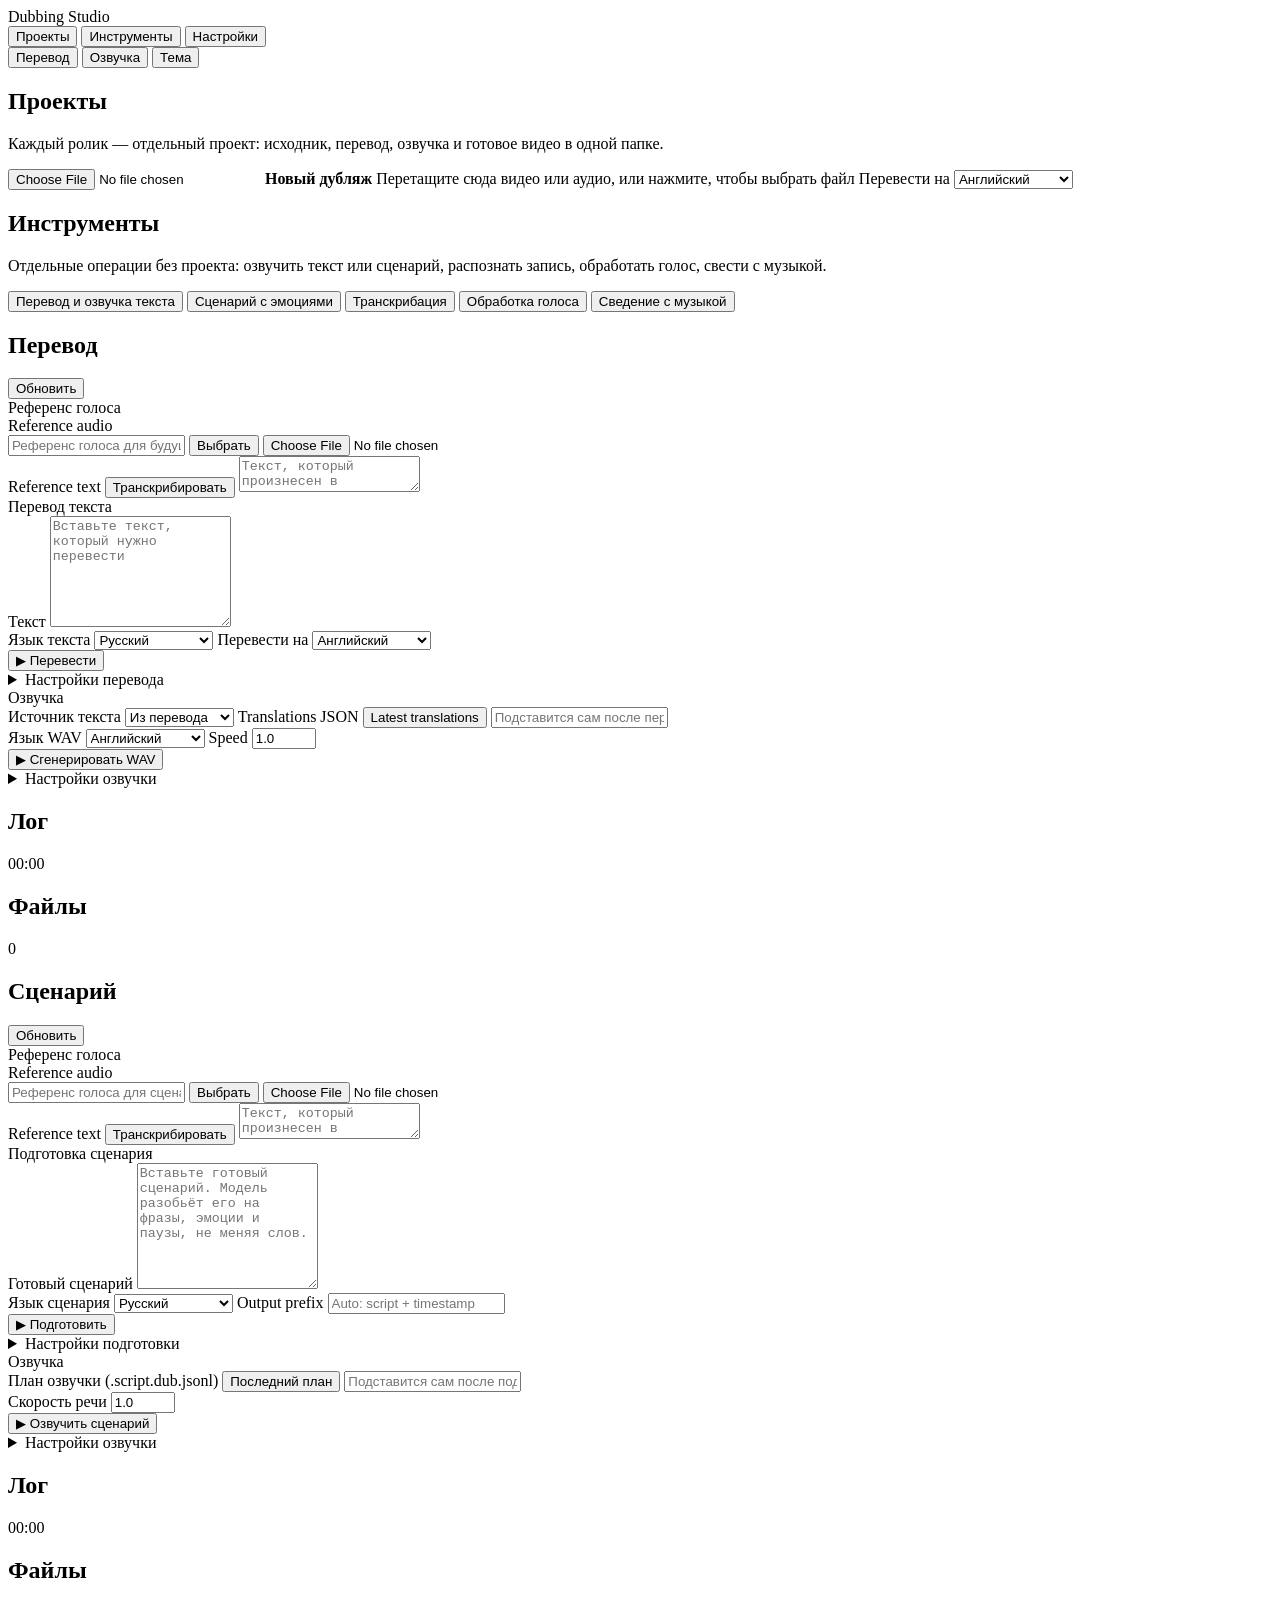
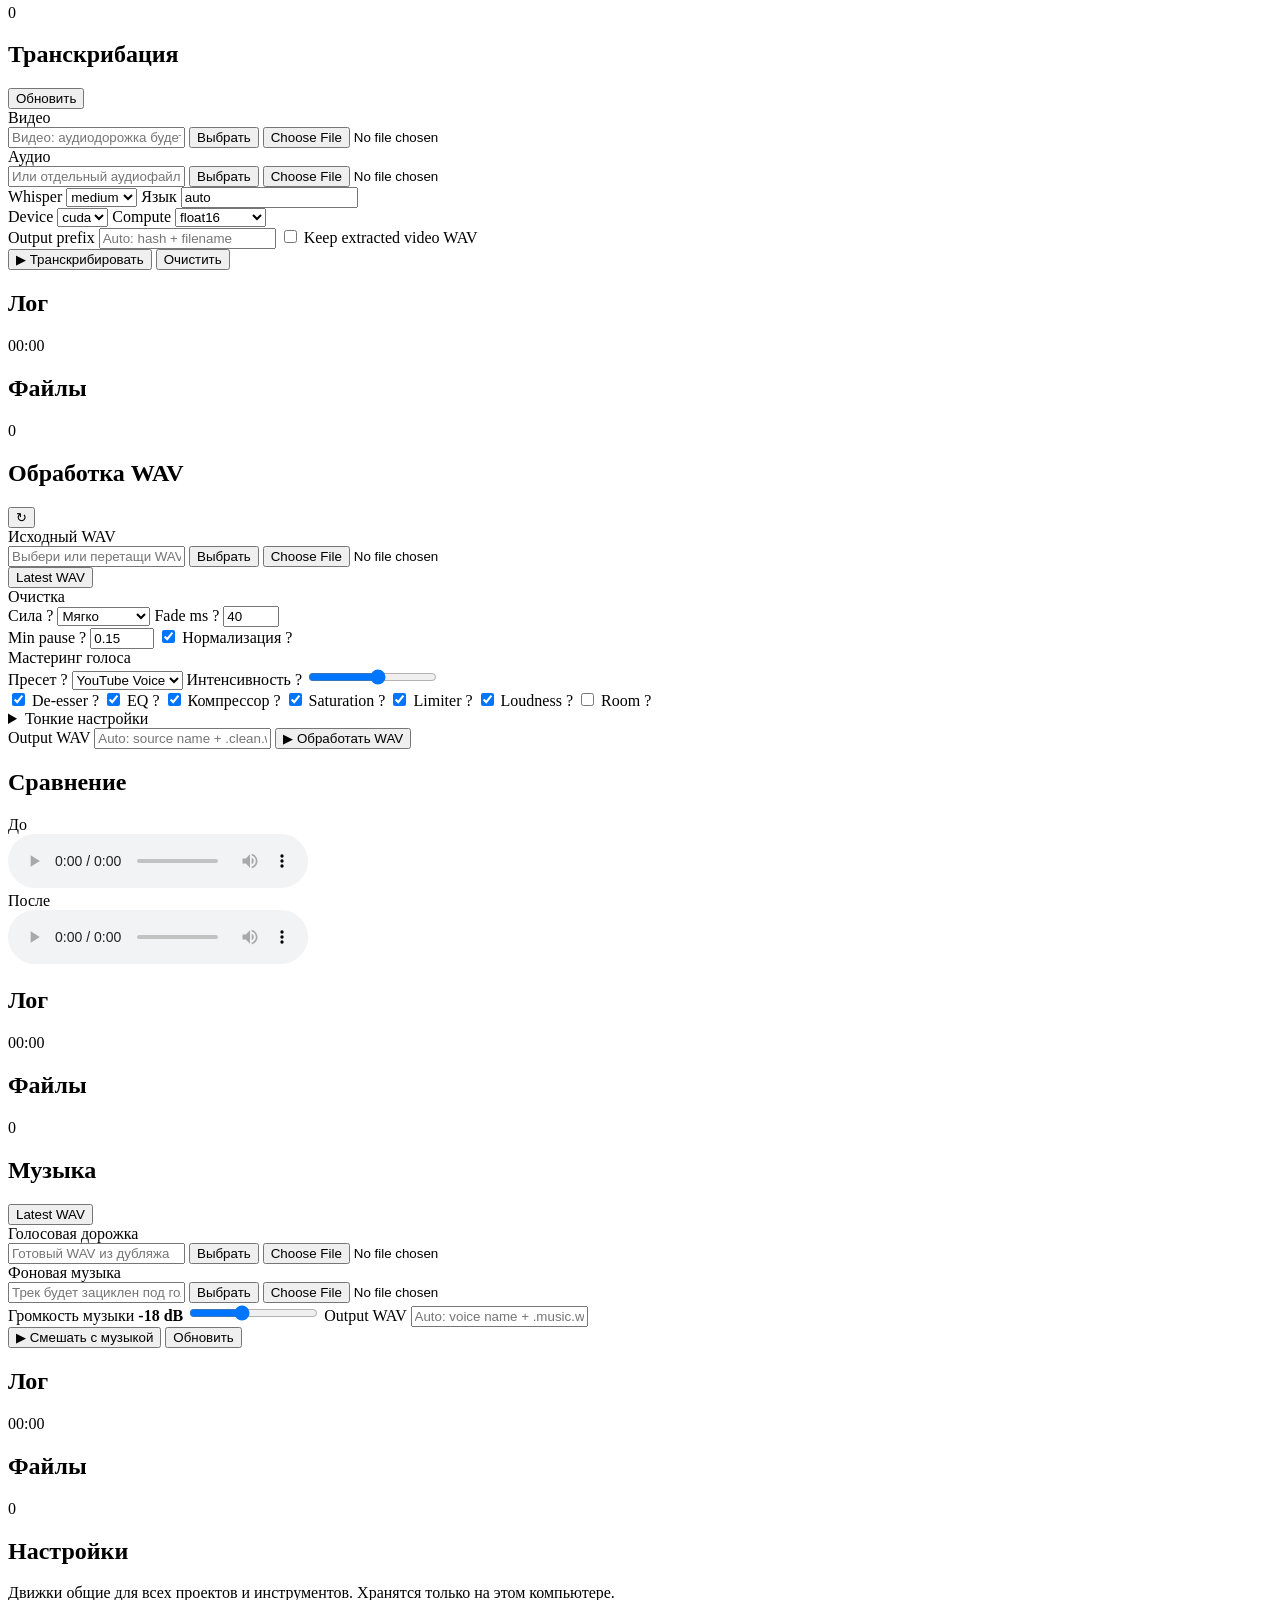
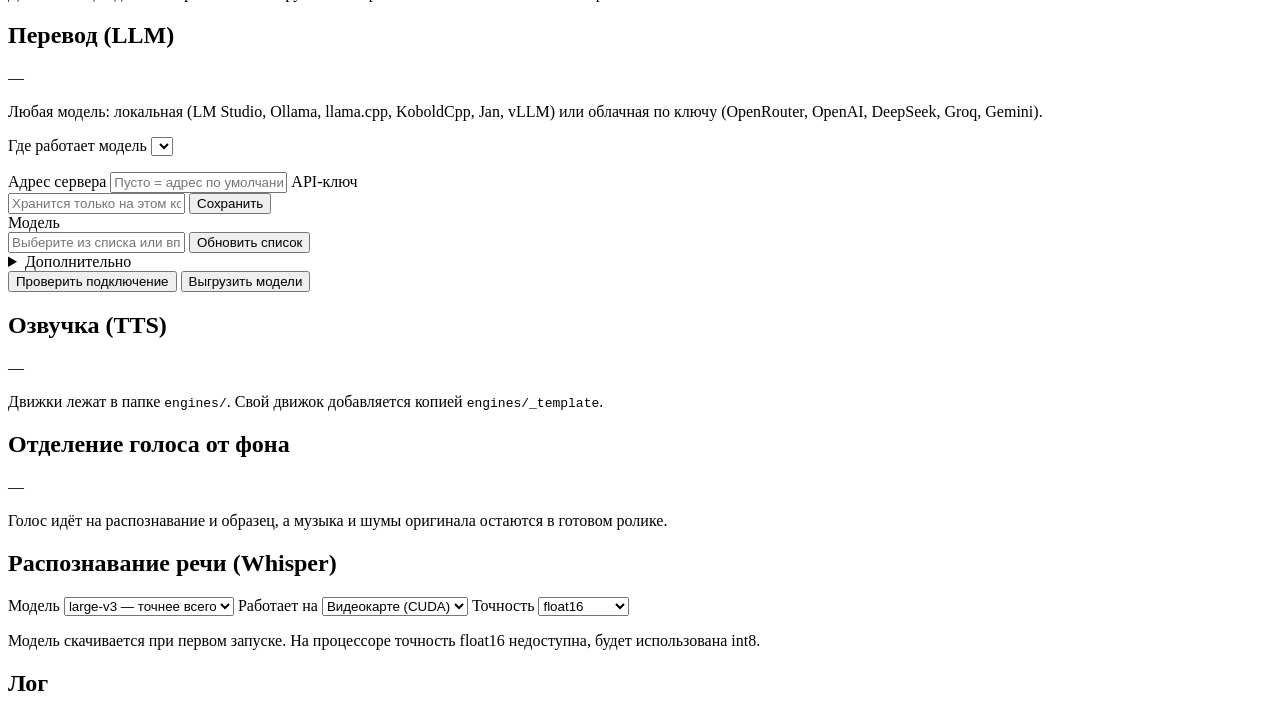
==== commit b27fd848: "Stage 1: projects, dubbing wizard, video in/out with vocal separation - project.py: one folder per v" ====
--- a/ui/index.html
+++ b/ui/index.html
@@ -18,490 +18,301 @@
   <link rel="stylesheet" href="/styles.css">
 </head>
 <body>
-  <main class="shell">
-    <header class="topbar">
-      <div>
-        <h1>Dubbing Studio</h1>
-        <p id="subtitle">Дубляж видео: распознавание → перевод любой моделью → озвучка любым движком</p>
-      </div>
-      <div class="status-strip">
+  <div class="app">
+    <aside class="rail">
+      <div class="brand">Dubbing Studio</div>
+      <nav class="rail-nav" aria-label="Разделы">
+        <button type="button" class="rail-item active" data-view="projects">Проекты</button>
+        <button type="button" class="rail-item" data-view="tools">Инструменты</button>
+        <button type="button" class="rail-item" data-view="settings">Настройки</button>
+      </nav>
+      <div class="rail-foot">
+        <button type="button" id="llmBadge" class="badge neutral badge-btn" data-open-engines title="Модель перевода">Перевод</button>
+        <button type="button" id="ttsBadge" class="badge neutral badge-btn" data-open-engines title="Движок озвучки">Озвучка</button>
         <button type="button" id="themeToggle" class="theme-toggle" aria-label="Переключить тему" aria-pressed="false">
           <span class="theme-toggle-track" aria-hidden="true"><span></span></span>
           <span id="themeLabel">Тема</span>
         </button>
-        <span id="jobBadge" class="badge neutral">Idle</span>
-        <button type="button" id="llmBadge" class="badge neutral badge-btn" data-open-engines title="Модель перевода">Перевод</button>
-        <button type="button" id="ttsBadge" class="badge neutral badge-btn" data-open-engines title="Движок озвучки">Озвучка</button>
       </div>
-    </header>
-
-    <nav class="section-tabs" aria-label="Разделы">
-      <button type="button" class="active" data-section-tab="dubbing">Дубляж</button>
-      <button type="button" data-section-tab="music">Музыка</button>
-      <button type="button" data-section-tab="transcription">Транскрибация</button>
-      <button type="button" data-section-tab="translation">Перевод</button>
-      <button type="button" data-section-tab="script">Сценарий</button>
-      <button type="button" data-section-tab="youtube">YouTube</button>
-      <button type="button" data-section-tab="content">Контент</button>
-      <button type="button" data-section-tab="clean">Обработка WAV</button>
-      <button type="button" data-section-tab="engines" class="engines-tab">⚙ Движки</button>
-    </nav>
-
-    <section class="workspace-section active" data-section="dubbing">
-    <section class="grid">
-      <form id="runForm" class="panel controls">
-        <div class="panel-head">
-          <h2>Запуск</h2>
-          <button type="button" id="refreshBtn" class="icon-btn" title="Обновить">↻</button>
+    </aside>
+
+    <main class="main">
+      <!-- ============================== Projects -->
+      <section class="view active" data-view="projects">
+        <div id="projectsList">
+          <div class="view-head">
+            <div>
+              <h1>Проекты</h1>
+              <p class="muted">Каждый ролик — отдельный проект: исходник, перевод, озвучка и готовое видео в одной папке.</p>
+            </div>
+          </div>
+
+          <div class="new-project drop-zone" id="newProjectDrop" role="button" tabindex="0">
+            <input type="file" id="newProjectFile" class="file-input" accept="video/*,audio/*,.mp4,.mov,.mkv,.webm,.avi,.m4v,.wav,.mp3,.m4a,.flac,.ogg">
+            <strong>Новый дубляж</strong>
+            <span>Перетащите сюда видео или аудио, или нажмите, чтобы выбрать файл</span>
+            <span class="new-project-target">Перевести на
+              <select id="newProjectTarget">
+<option value="English" selected>Английский</option>
+<option value="Russian">Русский</option>
+<option value="Ukrainian">Украинский</option>
+<option value="Spanish">Испанский</option>
+<option value="Portuguese">Португальский</option>
+<option value="German">Немецкий</option>
+<option value="French">Французский</option>
+<option value="Italian">Итальянский</option>
+<option value="Polish">Польский</option>
+<option value="Bulgarian">Болгарский</option>
+<option value="Turkish">Турецкий</option>
+<option value="Dutch">Нидерландский</option>
+<option value="Swedish">Шведский</option>
+<option value="Danish">Датский</option>
+<option value="Norwegian">Норвежский</option>
+<option value="Finnish">Финский</option>
+<option value="Greek">Греческий</option>
+<option value="Hebrew">Иврит</option>
+<option value="Arabic">Арабский</option>
+<option value="Hindi">Хинди</option>
+<option value="Japanese">Японский</option>
+<option value="Korean">Корейский</option>
+<option value="Chinese">Китайский</option>
+<option value="Malay">Малайский</option>
+<option value="Swahili">Суахили</option>
+              </select>
+            </span>
+            <span id="newProjectProgress" class="upload-progress" hidden></span>
+          </div>
+
+          <div id="projectCards" class="project-cards"></div>
         </div>
 
-        <label class="field wide">
-          <span>Аудио</span>
-          <div class="input-action drop-zone" data-drop-kind="audio" data-target="audio">
-            <input name="audio" placeholder="Выбери или перетащи аудиофайл" autocomplete="off">
-            <button type="button" class="secondary" data-pick-file="audio">Выбрать</button>
-            <input type="file" class="file-input" data-file-input="audio" accept="audio/*,.wav,.mp3,.m4a,.flac,.ogg">
-          </div>
-        </label>
-
-        <div class="row">
-          <label class="field">
-            <span>Язык оригинала</span>
-            <select name="sourceLanguage">
-              <option value="auto" selected>Определить автоматически</option>
-              <option value="English">Английский</option>
-              <option value="Russian">Русский</option>
-              <option value="Ukrainian">Украинский</option>
-              <option value="Spanish">Испанский</option>
-              <option value="Portuguese">Португальский</option>
-              <option value="German">Немецкий</option>
-              <option value="French">Французский</option>
-              <option value="Italian">Итальянский</option>
-              <option value="Polish">Польский</option>
-              <option value="Bulgarian">Болгарский</option>
-              <option value="Turkish">Турецкий</option>
-              <option value="Dutch">Нидерландский</option>
-              <option value="Swedish">Шведский</option>
-              <option value="Danish">Датский</option>
-              <option value="Norwegian">Норвежский</option>
-              <option value="Finnish">Финский</option>
-              <option value="Greek">Греческий</option>
-              <option value="Hebrew">Иврит</option>
-              <option value="Arabic">Арабский</option>
-              <option value="Hindi">Хинди</option>
-              <option value="Japanese">Японский</option>
-              <option value="Korean">Корейский</option>
-              <option value="Chinese">Китайский</option>
-              <option value="Malay">Малайский</option>
-              <option value="Swahili">Суахили</option>
-            </select>
-          </label>
-          <label class="field">
-            <span>Перевести на</span>
-            <select name="targetLanguage">
-              <option value="English" selected>Английский</option>
-              <option value="Russian">Русский</option>
-              <option value="Ukrainian">Украинский</option>
-              <option value="Spanish">Испанский</option>
-              <option value="Portuguese">Португальский</option>
-              <option value="German">Немецкий</option>
-              <option value="French">Французский</option>
-              <option value="Italian">Итальянский</option>
-              <option value="Polish">Польский</option>
-              <option value="Bulgarian">Болгарский</option>
-              <option value="Turkish">Турецкий</option>
-              <option value="Dutch">Нидерландский</option>
-              <option value="Swedish">Шведский</option>
-              <option value="Danish">Датский</option>
-              <option value="Norwegian">Норвежский</option>
-              <option value="Finnish">Финский</option>
-              <option value="Greek">Греческий</option>
-              <option value="Hebrew">Иврит</option>
-              <option value="Arabic">Арабский</option>
-              <option value="Hindi">Хинди</option>
-              <option value="Japanese">Японский</option>
-              <option value="Korean">Корейский</option>
-              <option value="Chinese">Китайский</option>
-              <option value="Malay">Малайский</option>
-              <option value="Swahili">Суахили</option>
-            </select>
-          </label>
+        <div id="projectView" hidden>
+          <div class="view-head">
+            <div class="project-title">
+              <button type="button" id="backToProjects" class="text-btn">← Проекты</button>
+              <input id="projectName" class="project-name" aria-label="Название проекта">
+              <p id="projectSource" class="muted"></p>
+            </div>
+            <div class="actions">
+              <button type="button" id="projectOpenFolder" class="secondary">Открыть папку</button>
+            </div>
+          </div>
+
+          <div id="projectError" class="error-banner" hidden></div>
+
+          <nav class="stepper" aria-label="Шаги">
+            <button type="button" class="step active" data-step="source"><span class="step-num">1</span>Исходник</button>
+            <button type="button" class="step" data-step="voice"><span class="step-num">2</span>Голос</button>
+            <button type="button" class="step" data-step="review"><span class="step-num">3</span>Перевод</button>
+            <button type="button" class="step" data-step="result"><span class="step-num">4</span>Результат</button>
+          </nav>
+
+          <section class="panel step-pane active" data-pane="source">
+            <div class="pane-grid">
+              <div id="sourcePlayer" class="media-box"></div>
+              <div>
+                <div class="row">
+                  <label class="field">
+                    <span>Язык оригинала</span>
+                    <select id="projectSourceLanguage">
+                      <option value="auto">Определить автоматически</option>
+<option value="English">Английский</option>
+<option value="Russian">Русский</option>
+<option value="Ukrainian">Украинский</option>
+<option value="Spanish">Испанский</option>
+<option value="Portuguese">Португальский</option>
+<option value="German">Немецкий</option>
+<option value="French">Французский</option>
+<option value="Italian">Итальянский</option>
+<option value="Polish">Польский</option>
+<option value="Bulgarian">Болгарский</option>
+<option value="Turkish">Турецкий</option>
+<option value="Dutch">Нидерландский</option>
+<option value="Swedish">Шведский</option>
+<option value="Danish">Датский</option>
+<option value="Norwegian">Норвежский</option>
+<option value="Finnish">Финский</option>
+<option value="Greek">Греческий</option>
+<option value="Hebrew">Иврит</option>
+<option value="Arabic">Арабский</option>
+<option value="Hindi">Хинди</option>
+<option value="Japanese">Японский</option>
+<option value="Korean">Корейский</option>
+<option value="Chinese">Китайский</option>
+<option value="Malay">Малайский</option>
+<option value="Swahili">Суахили</option>
+                    </select>
+                  </label>
+                  <label class="field">
+                    <span>Перевести на</span>
+                    <select id="projectTarget">
+<option value="English" selected>Английский</option>
+<option value="Russian">Русский</option>
+<option value="Ukrainian">Украинский</option>
+<option value="Spanish">Испанский</option>
+<option value="Portuguese">Португальский</option>
+<option value="German">Немецкий</option>
+<option value="French">Французский</option>
+<option value="Italian">Итальянский</option>
+<option value="Polish">Польский</option>
+<option value="Bulgarian">Болгарский</option>
+<option value="Turkish">Турецкий</option>
+<option value="Dutch">Нидерландский</option>
+<option value="Swedish">Шведский</option>
+<option value="Danish">Датский</option>
+<option value="Norwegian">Норвежский</option>
+<option value="Finnish">Финский</option>
+<option value="Greek">Греческий</option>
+<option value="Hebrew">Иврит</option>
+<option value="Arabic">Арабский</option>
+<option value="Hindi">Хинди</option>
+<option value="Japanese">Японский</option>
+<option value="Korean">Корейский</option>
+<option value="Chinese">Китайский</option>
+<option value="Malay">Малайский</option>
+<option value="Swahili">Суахили</option>
+                    </select>
+                  </label>
+                </div>
+                <label class="inline-check">
+                  <input type="checkbox" id="projectSeparate" checked>
+                  <span>Отделить голос от фона: музыка и шумы оригинала останутся в ролике</span>
+                </label>
+                <p id="separatorHint" class="hint" hidden></p>
+                <div class="engine-summary">
+                  <div><span class="engine-kind">Перевод</span><strong data-llm-summary>—</strong></div>
+                  <div><span class="engine-kind">Озвучка</span><strong data-tts-summary>—</strong></div>
+                  <button type="button" class="text-btn" data-open-engines>Изменить</button>
+                </div>
+                <div class="actions">
+                  <button type="button" class="primary" data-run-stage="prepare" data-job-button>▶ Распознать и перевести</button>
+                  <button type="button" class="secondary" data-run-stage="all" data-job-button>Сделать всё сразу</button>
+                </div>
+                <p id="prepareSummary" class="hint"></p>
+              </div>
+            </div>
+          </section>
+
+          <section class="panel step-pane" data-pane="voice">
+            <p class="hint">Каким голосом озвучить перевод. Движок: <strong data-tts-summary>—</strong> <button type="button" class="text-btn" data-open-engines>Изменить</button></p>
+            <div class="voice-modes">
+              <label class="voice-mode">
+                <input type="radio" name="voiceMode" value="original">
+                <strong>Голос оригинала</strong>
+                <span>Образец вырезается из ролика сам после шага 1.</span>
+                <div id="voiceOriginalInfo" class="voice-mode-body"></div>
+              </label>
+              <label class="voice-mode">
+                <input type="radio" name="voiceMode" value="file">
+                <strong>Свой образец</strong>
+                <span>10–30 секунд чистой речи нужного голоса.</span>
+                <div class="voice-mode-body">
+                  <div class="input-action">
+                    <button type="button" class="secondary" id="voiceFileBtn">Загрузить образец</button>
+                    <input type="file" id="voiceFileInput" class="file-input" accept="audio/*,.wav,.mp3,.m4a,.flac,.ogg">
+                  </div>
+                  <div id="voiceFileInfo"></div>
+                  <textarea id="voiceRefText" rows="2" placeholder="Что сказано в образце. Пусто — распознается само."></textarea>
+                </div>
+              </label>
+              <label class="voice-mode">
+                <input type="radio" name="voiceMode" value="engine">
+                <strong>Голос движка</strong>
+                <span>Готовый голос выбранного движка, без клонирования.</span>
+                <div class="voice-mode-body">
+                  <input id="voiceEngineId" placeholder="Имя голоса (пусто — по умолчанию)">
+                </div>
+              </label>
+            </div>
+
+            <details class="accordion">
+              <summary>Подгонка под тайминги</summary>
+              <div class="row">
+                <label class="field">
+                  <span>Скорость речи</span>
+                  <input id="timingSpeed" type="number" min="0.5" max="1.5" step="0.05">
+                </label>
+                <label class="field" title="На сколько секунд фраза может заходить за свой тайминг.">
+                  <span>Запас на окончание, с</span>
+                  <input id="timingTail" type="number" min="0" max="2" step="0.05">
+                </label>
+                <label class="field" title="Во сколько раз можно ускорить слишком длинную фразу.">
+                  <span>Макс. ускорение</span>
+                  <input id="timingMaxSpeed" type="number" min="1" max="1.6" step="0.01">
+                </label>
+                <label class="field">
+                  <span>Очистка пауз</span>
+                  <select id="timingClean">
+                    <option value="off">Выкл</option>
+                    <option value="soft">Мягко</option>
+                    <option value="normal">Нормально</option>
+                    <option value="hard">Жёстко</option>
+                  </select>
+                </label>
+              </div>
+            </details>
+
+            <div class="actions">
+              <button type="button" class="primary" data-run-stage="voice" data-job-button>▶ Озвучить</button>
+            </div>
+            <div id="voiceTrackPlayer"></div>
+          </section>
+
+          <section class="panel step-pane" data-pane="review">
+            <p class="hint">Перевод по фразам и как каждая легла в тайминг. Правка фраз и переозвучка по одной появятся в следующей версии.</p>
+            <div id="segmentsTable" class="segments"></div>
+          </section>
+
+          <section class="panel step-pane" data-pane="result">
+            <div class="pane-grid">
+              <div id="resultPlayer" class="media-box"></div>
+              <div>
+                <div class="mix-grid">
+                  <span>Голос</span><input type="range" id="mixVoice" min="0" max="1.5" step="0.05"><output id="mixVoiceOut"></output>
+                  <span>Фон оригинала</span><input type="range" id="mixBackground" min="0" max="1.5" step="0.05"><output id="mixBackgroundOut"></output>
+                  <span>Музыка</span><input type="range" id="mixMusic" min="0" max="1" step="0.05"><output id="mixMusicOut"></output>
+                </div>
+                <p id="backgroundHint" class="hint" hidden>Фона нет: при подготовке голос не отделялся от фона.</p>
+                <div class="input-action">
+                  <button type="button" class="secondary" id="musicFileBtn">Добавить музыку</button>
+                  <input type="file" id="musicFileInput" class="file-input" accept="audio/*,.wav,.mp3,.m4a,.flac,.ogg">
+                  <span id="musicFileInfo" class="meta"></span>
+                </div>
+                <label class="inline-check">
+                  <input type="checkbox" id="mixLoudnorm" checked>
+                  <span>Выровнять громкость (−16 LUFS, как на YouTube)</span>
+                </label>
+                <div class="actions">
+                  <button type="button" class="primary" data-run-stage="export" data-job-button>▶ Собрать</button>
+                </div>
+                <div id="downloads" class="downloads"></div>
+              </div>
+            </div>
+          </section>
+
+          <details class="panel accordion project-log">
+            <summary>Подробности (лог)</summary>
+            <pre id="projectLog" data-job-log></pre>
+          </details>
         </div>
-        <input type="hidden" name="whisperLanguage" value="auto">
-        <input type="hidden" name="targetLanguageId" value="en">
-
-        <div class="engine-summary">
-          <div><span class="engine-kind">Перевод</span><strong data-llm-summary>—</strong></div>
-          <div><span class="engine-kind">Озвучка</span><strong data-tts-summary>—</strong></div>
-          <button type="button" class="text-btn" data-open-engines>Изменить</button>
+      </section>
+
+      <!-- ============================== Tools -->
+      <section class="view" data-view="tools">
+        <div class="view-head">
+          <div>
+            <h1>Инструменты</h1>
+            <p class="muted">Отдельные операции без проекта: озвучить текст или сценарий, распознать запись, обработать голос, свести с музыкой.</p>
+          </div>
         </div>
-
-        <div class="form-section">
-          <div class="section-title">Голос</div>
-
-          <label class="field wide">
-            <span>Образец голоса (10–30 с чистой речи, необязательно)</span>
-            <div class="input-action drop-zone" data-drop-kind="reference" data-target="refAudio">
-              <input name="refAudio" placeholder="Перетащите WAV/MP3: этим голосом будет озвучен перевод" autocomplete="off">
-              <button type="button" class="secondary" data-pick-file="reference">Выбрать</button>
-              <input type="file" class="file-input" data-file-input="reference" accept="audio/*,.wav,.mp3,.m4a,.flac,.ogg">
-            </div>
-          </label>
-
-          <label class="field wide">
-            <span class="label-action">
-              <span>Текст образца</span>
-              <button type="button" id="transcribeRefBtn" class="text-btn">Распознать</button>
-            </span>
-            <textarea name="refText" rows="2" placeholder="Что сказано в образце. Кнопка «Распознать» заполнит сама."></textarea>
-          </label>
-        </div>
-
-        <details class="accordion">
-          <summary>Дополнительно</summary>
-
-          <div class="row">
-            <label class="field">
-              <span>Модель Whisper</span>
-              <select name="whisperModel">
-                <option value="medium">medium — баланс</option>
-                <option value="large-v3">large-v3 — точнее, медленнее</option>
-                <option value="small">small — быстрее</option>
-                <option value="base">base</option>
-                <option value="tiny">tiny</option>
-              </select>
-            </label>
-            <label class="field">
-              <span>Whisper работает на</span>
-              <select name="whisperDevice">
-                <option value="cuda">Видеокарте (CUDA)</option>
-                <option value="cpu">Процессоре</option>
-              </select>
-            </label>
-          </div>
-
-          <div class="row">
-            <label class="field">
-              <span>Точность Whisper</span>
-              <select name="whisperComputeType">
-                <option>float16</option>
-                <option>int8_float16</option>
-                <option>int8</option>
-                <option>float32</option>
-              </select>
-            </label>
-            <label class="field">
-              <span>Фраз за один запрос</span>
-              <input name="batchSize" type="number" min="1" max="24" value="8">
-            </label>
-          </div>
-
-          <label class="field wide">
-            <span>Стиль перевода</span>
-            <textarea name="style" rows="3">Natural spoken dubbing, concise timing-preserving translation. Keep merged fragments as one natural spoken phrase.</textarea>
-          </label>
-
-          <div class="row">
-            <label class="field">
-              <span>Склеивать при паузе до, с</span>
-              <input name="phraseMaxGap" type="number" min="0" max="3" step="0.1" value="0.8">
-            </label>
-            <label class="field">
-              <span>Длина фразы до, с</span>
-              <input name="phraseMaxDuration" type="number" min="2" max="30" step="0.5" value="12">
-            </label>
-          </div>
-
-          <label class="inline-check">
-            <input type="checkbox" name="phraseMerge" checked>
-            <span>Склеивать обрывки Whisper в целые фразы</span>
-          </label>
-
-          <div class="switch-group">
-            <div class="section-title">Запуск</div>
-            <div class="switches">
-              <label><input type="checkbox" name="skipWhisper"> <span>Не распознавать заново</span></label>
-              <label><input type="checkbox" name="resume"> <span>Продолжить с места остановки</span></label>
-              <label><input type="checkbox" name="dryRun"> <span>Только проверить</span></label>
-            </div>
-          </div>
-        </details>
-
-        <div class="actions">
-          <button type="submit" id="runBtn" class="primary">▶ 1. Распознать и перевести</button>
-          <button type="button" id="stopBtn" class="danger">■ Стоп</button>
-        </div>
-      </form>
-
-      <section class="panel steps-panel">
-        <div class="panel-head">
-          <h2>Как сделать дубляж</h2>
-        </div>
-        <ol class="steps">
-          <li><strong>Движки.</strong> Один раз выберите модель перевода и движок озвучки на вкладке <button type="button" class="text-btn" data-open-engines>⚙ Движки</button>.</li>
-          <li><strong>Перевод.</strong> Перетащите аудио, выберите язык и нажмите «▶ 1. Распознать и перевести».</li>
-          <li><strong>Озвучка.</strong> Нажмите «▶ 2. Озвучить»: план перевода подставится сам.</li>
-          <li><strong>Готово.</strong> Файл <code>*.dub.wav</code> появится в списке «Файлы».</li>
-        </ol>
-      </section>
-
-      <section class="panel dubbing-panel">
-        <div class="panel-head">
-          <h2>Озвучка</h2>
-          <button type="button" id="useLatestJsonlBtn" class="secondary">Последний план</button>
-        </div>
-
-        <label class="field wide">
-          <span>План озвучки (.dub.jsonl)</span>
-          <input name="jsonl" placeholder="Подставится сам после перевода" autocomplete="off">
-        </label>
-
-        <div class="row">
-          <label class="field">
-            <span>Скорость речи</span>
-            <input name="dubSpeed" type="number" min="0.5" max="1.5" step="0.05" value="1.0">
-          </label>
-          <label class="field" title="Сколько секунд фраза может заходить за свой тайминг, чтобы не обрывались окончания.">
-            <span>Запас на окончание, с</span>
-            <input name="dubTailRoom" type="number" min="0" max="2" step="0.05" value="0.6">
-          </label>
-        </div>
-
-        <div class="row">
-          <label class="field" title="Насколько можно ускорить слишком длинную фразу, прежде чем обрезать.">
-            <span>Макс. ускорение</span>
-            <input name="dubMaxAutoSpeed" type="number" min="1" max="1.5" step="0.01" value="1.18">
-          </label>
-          <label class="inline-check boxed-check">
-            <input type="checkbox" name="dubAutoFit" checked>
-            <span>Подгонять под тайминг</span>
-          </label>
-        </div>
-
-        <label class="field wide">
-          <span>Файл результата</span>
-          <input name="dubOutput" placeholder="Авто: имя плана + .wav" autocomplete="off">
-        </label>
-
-        <details class="accordion">
-          <summary>Постобработка</summary>
-          <label class="inline-check">
-            <input type="checkbox" name="dubPostCleanEnabled" checked>
-            <span>Очистка пауз от шумов</span>
-          </label>
-          <div class="row">
-            <label class="field">
-              <span>Сила</span>
-              <select name="dubPostCleanMode">
-                <option value="soft" selected>Мягко</option>
-                <option value="normal">Нормально</option>
-                <option value="hard">Жёстко</option>
-              </select>
-            </label>
-            <label class="field">
-              <span>Затухание, мс</span>
-              <input name="dubPostFadeMs" type="number" min="0" max="250" step="5" value="40">
-            </label>
-          </div>
-          <div class="row">
-            <label class="field">
-              <span>Мин. пауза, с</span>
-              <input name="dubPostMinPause" type="number" min="0.03" max="2" step="0.01" value="0.15">
-            </label>
-            <label class="inline-check boxed-check">
-              <input type="checkbox" name="dubPostNormalize" checked>
-              <span>Нормализация</span>
-            </label>
-          </div>
-          <label class="inline-check">
-            <input type="checkbox" name="dubKeepSegments">
-            <span>Сохранить WAV каждой фразы</span>
-          </label>
-        </details>
-
-        <button type="button" id="dubBtn" class="primary">▶ 2. Озвучить</button>
-      </section>
-
-      <section class="panel log-panel">
-        <div class="panel-head">
-          <h2>Лог</h2>
-          <span id="runtime" class="muted">00:00</span>
-        </div>
-        <pre id="log"></pre>
-      </section>
-
-      <section class="panel outputs-panel">
-        <div class="panel-head">
-          <h2>Файлы</h2>
-          <span id="fileCount" class="muted">0</span>
-        </div>
-        <div id="outputs" class="outputs"></div>
-      </section>
-    </section>
-    </section>
-
-    <section class="workspace-section" data-section="music">
-      <section class="grid music-grid">
-        <form id="musicForm" class="panel controls">
-          <div class="panel-head">
-            <h2>Музыка</h2>
-            <button type="button" id="useLatestAudioBtn" class="secondary">Latest WAV</button>
-          </div>
-
-          <label class="field wide">
-            <span>Голосовая дорожка</span>
-            <div class="input-action drop-zone" data-drop-kind="mixVoice" data-target="musicVoiceAudio">
-              <input name="musicVoiceAudio" placeholder="Готовый WAV из дубляжа" autocomplete="off">
-              <button type="button" class="secondary" data-pick-file="mixVoice">Выбрать</button>
-              <input type="file" class="file-input" data-file-input="mixVoice" accept="audio/*,.wav,.mp3,.m4a,.flac,.ogg">
-            </div>
-          </label>
-
-          <label class="field wide">
-            <span>Фоновая музыка</span>
-            <div class="input-action drop-zone" data-drop-kind="music" data-target="musicAudio">
-              <input name="musicAudio" placeholder="Трек будет зациклен под голос" autocomplete="off">
-              <button type="button" class="secondary" data-pick-file="music">Выбрать</button>
-              <input type="file" class="file-input" data-file-input="music" accept="audio/*,.wav,.mp3,.m4a,.flac,.ogg">
-            </div>
-          </label>
-
-          <label class="field wide">
-            <span class="label-action">
-              <span>Громкость музыки</span>
-              <strong id="musicVolumeDbValue" class="range-value">-18 dB</strong>
-            </span>
-            <input name="musicVolumeDb" type="range" min="-30" max="0" step="1" value="-18">
-          </label>
-
-          <label class="field wide">
-            <span>Output WAV</span>
-            <input name="musicOutput" placeholder="Auto: voice name + .music.wav" autocomplete="off">
-          </label>
-
-          <div class="actions">
-            <button type="button" id="musicMixBtn" class="primary">▶ Смешать с музыкой</button>
-            <button type="button" id="musicRefreshBtn" class="secondary">Обновить</button>
-          </div>
-        </form>
-
-        <section class="panel log-panel">
-          <div class="panel-head">
-            <h2>Лог</h2>
-            <span id="musicRuntime" class="muted">00:00</span>
-          </div>
-          <pre id="musicLog"></pre>
-        </section>
-
-        <section class="panel outputs-panel">
-          <div class="panel-head">
-            <h2>Файлы</h2>
-            <span id="musicFileCount" class="muted">0</span>
-          </div>
-          <div id="musicOutputs" class="outputs"></div>
-        </section>
-      </section>
-    </section>
-
-    <section class="workspace-section" data-section="transcription">
-      <section class="grid transcription-grid">
-        <form id="transcriptionForm" class="panel controls">
-          <div class="panel-head">
-            <h2>Транскрибация</h2>
-            <button type="button" id="transcriptionRefreshBtn" class="secondary">Обновить</button>
-          </div>
-
-          <label class="field wide">
-            <span>Видео</span>
-            <div class="input-action drop-zone" data-drop-kind="transcribeVideo" data-target="transcribeVideo">
-              <input name="transcribeVideo" placeholder="Видео: аудиодорожка будет извлечена автоматически" autocomplete="off">
-              <button type="button" class="secondary" data-pick-file="transcribeVideo">Выбрать</button>
-              <input type="file" class="file-input" data-file-input="transcribeVideo" accept="video/*,.mp4,.mov,.mkv,.avi,.webm,.m4v,.wmv,.flv">
-            </div>
-          </label>
-
-          <label class="field wide">
-            <span>Аудио</span>
-            <div class="input-action drop-zone" data-drop-kind="transcribeAudio" data-target="transcribeAudio">
-              <input name="transcribeAudio" placeholder="Или отдельный аудиофайл" autocomplete="off">
-              <button type="button" class="secondary" data-pick-file="transcribeAudio">Выбрать</button>
-              <input type="file" class="file-input" data-file-input="transcribeAudio" accept="audio/*,.wav,.mp3,.m4a,.flac,.ogg">
-            </div>
-          </label>
-
-          <div class="row">
-            <label class="field">
-              <span>Whisper</span>
-              <select name="transcribeModel">
-                <option>medium</option>
-                <option>large-v3</option>
-                <option>small</option>
-                <option>base</option>
-                <option>tiny</option>
-              </select>
-            </label>
-            <label class="field">
-              <span>Язык</span>
-              <input name="transcribeLanguage" value="auto" placeholder="auto, ru, en, ...">
-            </label>
-          </div>
-
-          <div class="row">
-            <label class="field">
-              <span>Device</span>
-              <select name="transcribeDevice">
-                <option>cuda</option>
-                <option>cpu</option>
-              </select>
-            </label>
-            <label class="field">
-              <span>Compute</span>
-              <select name="transcribeComputeType">
-                <option>float16</option>
-                <option>int8_float16</option>
-                <option>int8</option>
-                <option>float32</option>
-              </select>
-            </label>
-          </div>
-
-          <label class="field wide">
-            <span>Output prefix</span>
-            <input name="transcribeOutputPrefix" placeholder="Auto: hash + filename" autocomplete="off">
-          </label>
-
-          <input type="hidden" name="transcribeOutputDir" value="outputs">
-
-          <label class="inline-check">
-            <input type="checkbox" name="keepExtractedAudio">
-            <span>Keep extracted video WAV</span>
-          </label>
-
-          <div class="actions">
-            <button type="button" id="transcriptionBtn" class="primary">▶ Транскрибировать</button>
-            <button type="button" id="clearTranscriptionBtn" class="secondary">Очистить</button>
-          </div>
-        </form>
-
-        <section class="panel log-panel">
-          <div class="panel-head">
-            <h2>Лог</h2>
-            <span id="transcriptionRuntime" class="muted">00:00</span>
-          </div>
-          <pre id="transcriptionLog"></pre>
-        </section>
-
-        <section class="panel outputs-panel">
-          <div class="panel-head">
-            <h2>Файлы</h2>
-            <span id="transcriptionFileCount" class="muted">0</span>
-          </div>
-          <div id="transcriptionOutputs" class="outputs"></div>
-        </section>
-      </section>
-    </section>
-
-    <section class="workspace-section" data-section="translation">
+        <nav class="section-tabs" aria-label="Инструменты">
+        <button type="button" data-section-tab="translation" class="active">Перевод и озвучка текста</button>
+        <button type="button" data-section-tab="script">Сценарий с эмоциями</button>
+        <button type="button" data-section-tab="transcription">Транскрибация</button>
+        <button type="button" data-section-tab="clean">Обработка голоса</button>
+        <button type="button" data-section-tab="music">Сведение с музыкой</button>
+        </nav>
+<section class="workspace-section active" data-section="translation">
       <section class="grid translation-grid">
         <form id="translationForm" class="panel controls">
           <div class="panel-head">
@@ -524,7 +335,7 @@
             <label class="field wide">
               <span class="label-action">
                 <span>Reference text</span>
-                <button type="button" id="transcribeTranslateRefBtn" class="text-btn">Транскрибировать</button>
+                <button type="button" id="transcribeTranslateRefBtn" class="text-btn" data-job-button>Транскрибировать</button>
               </span>
               <textarea name="translateRefText" rows="2" placeholder="Текст, который произнесен в референсе"></textarea>
             </label>
@@ -602,7 +413,7 @@
             </div>
 
             <div class="actions">
-              <button type="button" id="translationBtn" class="primary">▶ Перевести</button>
+              <button type="button" id="translationBtn" class="primary" data-job-button>▶ Перевести</button>
             </div>
           </div>
 
@@ -692,7 +503,7 @@
             </div>
 
             <div class="actions">
-              <button type="button" id="translationVoiceBtn" class="primary">▶ Сгенерировать WAV</button>
+              <button type="button" id="translationVoiceBtn" class="primary" data-job-button>▶ Сгенерировать WAV</button>
             </div>
           </div>
 
@@ -771,7 +582,7 @@
             <h2>Лог</h2>
             <span id="translationRuntime" class="muted">00:00</span>
           </div>
-          <pre id="translationLog"></pre>
+          <pre id="translationLog" data-job-log></pre>
         </section>
 
         <section class="panel outputs-panel">
@@ -783,8 +594,7 @@
         </section>
       </section>
     </section>
-
-    <section class="workspace-section" data-section="script">
+<section class="workspace-section" data-section="script">
       <section class="grid script-grid">
         <form id="scriptForm" class="panel controls">
           <div class="panel-head">
@@ -807,7 +617,7 @@
             <label class="field wide">
               <span class="label-action">
                 <span>Reference text</span>
-                <button type="button" id="transcribeScriptRefBtn" class="text-btn">Транскрибировать</button>
+                <button type="button" id="transcribeScriptRefBtn" class="text-btn" data-job-button>Транскрибировать</button>
               </span>
               <textarea name="scriptRefText" rows="2" placeholder="Текст, который произнесен в референсе"></textarea>
             </label>
@@ -862,7 +672,7 @@
             <input type="hidden" name="scriptOutputDir" value="outputs">
 
             <div class="actions">
-              <button type="button" id="scriptPrepareBtn" class="primary">▶ Подготовить</button>
+              <button type="button" id="scriptPrepareBtn" class="primary" data-job-button>▶ Подготовить</button>
             </div>
           </div>
 
@@ -906,7 +716,7 @@
             </div>
 
             <div class="actions">
-              <button type="button" id="scriptVoiceBtn" class="primary">▶ Озвучить сценарий</button>
+              <button type="button" id="scriptVoiceBtn" class="primary" data-job-button>▶ Озвучить сценарий</button>
             </div>
           </div>
 
@@ -983,7 +793,7 @@
             <h2>Лог</h2>
             <span id="scriptRuntime" class="muted">00:00</span>
           </div>
-          <pre id="scriptLog"></pre>
+          <pre id="scriptLog" data-job-log></pre>
         </section>
 
         <section class="panel outputs-panel">
@@ -995,391 +805,104 @@
         </section>
       </section>
     </section>
-
-    <section class="workspace-section" data-section="youtube">
-      <section class="grid youtube-grid">
-        <form id="youtubeForm" class="panel controls">
-          <div class="panel-head">
-            <h2>YouTube</h2>
-            <button type="button" id="youtubeRefreshBtn" class="secondary">Обновить</button>
+<section class="workspace-section" data-section="transcription">
+      <section class="grid transcription-grid">
+        <form id="transcriptionForm" class="panel controls">
+          <div class="panel-head">
+            <h2>Транскрибация</h2>
+            <button type="button" id="transcriptionRefreshBtn" class="secondary">Обновить</button>
           </div>
 
           <label class="field wide">
-            <span>URL</span>
-            <input name="youtubeUrl" placeholder="https://www.youtube.com/watch?v=..." autocomplete="off">
+            <span>Видео</span>
+            <div class="input-action drop-zone" data-drop-kind="transcribeVideo" data-target="transcribeVideo">
+              <input name="transcribeVideo" placeholder="Видео: аудиодорожка будет извлечена автоматически" autocomplete="off">
+              <button type="button" class="secondary" data-pick-file="transcribeVideo">Выбрать</button>
+              <input type="file" class="file-input" data-file-input="transcribeVideo" accept="video/*,.mp4,.mov,.mkv,.avi,.webm,.m4v,.wmv,.flv">
+            </div>
+          </label>
+
+          <label class="field wide">
+            <span>Аудио</span>
+            <div class="input-action drop-zone" data-drop-kind="transcribeAudio" data-target="transcribeAudio">
+              <input name="transcribeAudio" placeholder="Или отдельный аудиофайл" autocomplete="off">
+              <button type="button" class="secondary" data-pick-file="transcribeAudio">Выбрать</button>
+              <input type="file" class="file-input" data-file-input="transcribeAudio" accept="audio/*,.wav,.mp3,.m4a,.flac,.ogg">
+            </div>
           </label>
 
           <div class="row">
             <label class="field">
-              <span>Режим</span>
-              <select name="youtubeMode">
-                <option value="video">Видео MP4</option>
-                <option value="audio">Аудио WAV</option>
-                <option value="video_audio">Видео + WAV</option>
-                <option value="subtitles">Субтитры</option>
+              <span>Whisper</span>
+              <select name="transcribeModel">
+                <option>medium</option>
+                <option>large-v3</option>
+                <option>small</option>
+                <option>base</option>
+                <option>tiny</option>
               </select>
             </label>
             <label class="field">
-              <span>Качество</span>
-              <select name="youtubeQuality">
-                <option value="best">Best</option>
-                <option value="2160">2160p</option>
-                <option value="1440">1440p</option>
-                <option value="1080">1080p</option>
-                <option value="720">720p</option>
-                <option value="480">480p</option>
-              </select>
+              <span>Язык</span>
+              <input name="transcribeLanguage" value="auto" placeholder="auto, ru, en, ...">
             </label>
           </div>
 
           <div class="row">
             <label class="field">
-              <span>Cookies</span>
-              <select name="youtubeCookiesBrowser">
-                <option value="none">None</option>
-                <option value="chrome">Chrome</option>
-                <option value="edge">Edge</option>
-                <option value="firefox">Firefox</option>
-                <option value="opera">Opera</option>
-                <option value="brave">Brave</option>
+              <span>Device</span>
+              <select name="transcribeDevice">
+                <option>cuda</option>
+                <option>cpu</option>
               </select>
             </label>
             <label class="field">
-              <span>Субтитры</span>
-              <div class="input-action">
-                <input name="youtubeSubtitleLanguages" value="ru,en,bg,es,pt" autocomplete="off">
-                <button type="button" id="youtubeDetectSubsBtn" class="secondary">Определить</button>
-              </div>
-            </label>
-          </div>
-          <div id="youtubeSubtitleChips" class="subtitle-chips" hidden></div>
+              <span>Compute</span>
+              <select name="transcribeComputeType">
+                <option>float16</option>
+                <option>int8_float16</option>
+                <option>int8</option>
+                <option>float32</option>
+              </select>
+            </label>
+          </div>
 
           <label class="field wide">
             <span>Output prefix</span>
-            <input name="youtubeOutputPrefix" placeholder="Auto: date + title + video id" autocomplete="off">
+            <input name="transcribeOutputPrefix" placeholder="Auto: hash + filename" autocomplete="off">
           </label>
 
-          <input type="hidden" name="youtubeOutputDir" value="inputs\youtube">
+          <input type="hidden" name="transcribeOutputDir" value="outputs">
+
+          <label class="inline-check">
+            <input type="checkbox" name="keepExtractedAudio">
+            <span>Keep extracted video WAV</span>
+          </label>
 
           <div class="actions">
-            <button type="button" id="youtubeDownloadBtn" class="primary">▶ Скачать</button>
-            <button type="button" id="youtubeCheckBtn" class="secondary">Проверить yt-dlp</button>
-            <button type="button" id="youtubeUpdateBtn" class="secondary">Обновить yt-dlp</button>
+            <button type="button" id="transcriptionBtn" class="primary" data-job-button>▶ Транскрибировать</button>
+            <button type="button" id="clearTranscriptionBtn" class="secondary">Очистить</button>
           </div>
         </form>
 
         <section class="panel log-panel">
           <div class="panel-head">
             <h2>Лог</h2>
-            <span id="youtubeRuntime" class="muted">00:00</span>
-          </div>
-          <pre id="youtubeLog"></pre>
+            <span id="transcriptionRuntime" class="muted">00:00</span>
+          </div>
+          <pre id="transcriptionLog" data-job-log></pre>
         </section>
 
         <section class="panel outputs-panel">
           <div class="panel-head">
-            <h2>Загрузки</h2>
-            <span id="youtubeFileCount" class="muted">0</span>
-          </div>
-          <div id="youtubeOutputs" class="outputs youtube-outputs"></div>
+            <h2>Файлы</h2>
+            <span id="transcriptionFileCount" class="muted">0</span>
+          </div>
+          <div id="transcriptionOutputs" class="outputs"></div>
         </section>
       </section>
     </section>
-
-    <section class="workspace-section" data-section="content">
-      <section class="grid content-grid">
-        <form id="contentForm" class="panel controls">
-          <div class="panel-head">
-            <h2>Контент</h2>
-            <button type="button" id="contentRefreshBtn" class="secondary">Обновить</button>
-          </div>
-
-          <div class="form-section form-section-strong">
-            <div class="section-title">Источник</div>
-
-            <label class="field wide">
-              <span class="label-action">
-                <span>Subtitles</span>
-                <button type="button" id="useLatestSubtitlesBtn" class="text-btn">Latest subtitles</button>
-              </span>
-              <div class="input-action drop-zone" data-drop-kind="contentSubtitles" data-target="contentSubtitles">
-                <input name="contentSubtitles" placeholder="SRT/VTT из раздела YouTube" autocomplete="off">
-                <button type="button" class="secondary" data-pick-file="contentSubtitles">Выбрать</button>
-                <input type="file" class="file-input" data-file-input="contentSubtitles" accept=".srt,.vtt,.ttml,.txt,text/*">
-              </div>
-            </label>
-
-            <div class="row">
-              <label class="field">
-                <span>Язык сценария</span>
-                <select name="contentTargetLanguage">
-                  <option value="English">Английский</option>
-                  <option value="Russian" selected>Русский</option>
-                  <option value="Ukrainian">Украинский</option>
-                  <option value="Spanish">Испанский</option>
-                  <option value="Portuguese">Португальский</option>
-                  <option value="German">Немецкий</option>
-                  <option value="French">Французский</option>
-                  <option value="Italian">Итальянский</option>
-                  <option value="Polish">Польский</option>
-                  <option value="Bulgarian">Болгарский</option>
-                  <option value="Turkish">Турецкий</option>
-                  <option value="Dutch">Нидерландский</option>
-                  <option value="Swedish">Шведский</option>
-                  <option value="Danish">Датский</option>
-                  <option value="Norwegian">Норвежский</option>
-                  <option value="Finnish">Финский</option>
-                  <option value="Greek">Греческий</option>
-                  <option value="Hebrew">Иврит</option>
-                  <option value="Arabic">Арабский</option>
-                  <option value="Hindi">Хинди</option>
-                  <option value="Japanese">Японский</option>
-                  <option value="Korean">Корейский</option>
-                  <option value="Chinese">Китайский</option>
-                  <option value="Malay">Малайский</option>
-                  <option value="Swahili">Суахили</option>
-                </select>
-              </label>
-              <label class="field">
-                <span>Язык оригинала</span>
-                <input value="Определяется автоматически" disabled>
-              </label>
-            </div>
-
-          </div>
-
-          <div class="form-section form-section-strong">
-            <div class="section-title">Сценарий</div>
-
-            <div class="row">
-              <label class="field">
-                <span>Формат</span>
-                <select name="contentMode">
-                  <option>YouTube 8-15 minutes</option>
-                  <option>YouTube Shorts</option>
-                  <option>Rewrite deeper</option>
-                  <option>Make shorter</option>
-                  <option>Documentary explainer</option>
-                </select>
-              </label>
-              <label class="field">
-                <span class="label-action">
-                  <span>Минут</span>
-                  <span id="contentWordEstimate" class="muted"></span>
-                </span>
-                <input name="contentTargetDuration" type="number" min="0.5" max="60" step="0.5" value="10">
-              </label>
-            </div>
-
-            <label class="field wide">
-              <span>Переработка</span>
-              <select name="contentRewriteDepth">
-                <option value="strong" selected>Сильно: новый хук, порядок и переходы</option>
-                <option value="balanced">Аккуратно: факты ближе к источнику</option>
-                <option value="new_script">Новый сценарий: источник только как материал</option>
-              </select>
-            </label>
-
-            <label class="field wide">
-              <span>Стиль</span>
-              <textarea name="contentStyle" rows="3">Documentary YouTube narration, clear, engaging, with a strong hook and natural spoken pacing.</textarea>
-            </label>
-
-            <input type="hidden" name="contentOutputDir" value="outputs">
-
-            <div class="actions">
-              <button type="button" id="contentGenerateBtn" class="primary">▶ 1. Сгенерировать сценарий</button>
-            </div>
-          </div>
-
-          <details class="accordion">
-            <summary>Визуалы (опционально)</summary>
-
-            <label class="inline-check">
-              <input type="checkbox" name="contentGenerateVisuals">
-              <span>Генерировать раскадровку и image-промпты</span>
-            </label>
-
-            <div class="row">
-              <label class="field">
-                <span>Формат</span>
-                <select name="contentAspectRatio">
-                  <option>16:9</option>
-                  <option>9:16</option>
-                  <option>1:1</option>
-                  <option>4:5</option>
-                </select>
-              </label>
-              <label class="field">
-                <span>Кадров</span>
-                <input name="contentVisualCount" type="number" min="3" max="80" value="16">
-              </label>
-            </div>
-
-            <label class="field wide">
-              <span>Image style</span>
-              <textarea name="contentImageStyle" rows="2">Cinematic realistic documentary frame, high detail, natural light, editorial composition.</textarea>
-            </label>
-          </details>
-
-          <details class="accordion">
-            <summary>Настройки модели</summary>
-            <p class="hint">Модель общая для всех вкладок: <button type="button" class="text-btn" data-open-engines>⚙ Движки</button>.</p>
-
-            <div class="row compact-row">
-              <label class="field">
-                <span>Temperature</span>
-                <input name="contentTemperature" type="number" min="0" max="1" step="0.05" value="0.45">
-              </label>
-            </div>
-
-            <label class="field wide">
-              <span>Префикс файлов</span>
-              <input name="contentOutputPrefix" placeholder="Авто: content + время" autocomplete="off">
-            </label>
-          </details>
-
-          <div class="form-section form-section-strong">
-            <div class="section-title">Озвучка</div>
-
-            <label class="field wide">
-              <span>Reference audio</span>
-              <div class="input-action drop-zone" data-drop-kind="contentReference" data-target="contentRefAudio">
-                <input name="contentRefAudio" placeholder="Референс голоса для озвучки контента" autocomplete="off">
-                <button type="button" class="secondary" data-pick-file="contentReference">Выбрать</button>
-                <input type="file" class="file-input" data-file-input="contentReference" accept="audio/*,.wav,.mp3,.m4a,.flac,.ogg">
-              </div>
-            </label>
-
-            <label class="field wide">
-              <span class="label-action">
-                <span>Reference text</span>
-                <button type="button" id="transcribeContentRefBtn" class="text-btn">Транскрибировать</button>
-              </span>
-              <textarea name="contentRefText" rows="2" placeholder="Текст, который произнесен в референсе"></textarea>
-            </label>
-
-            <label class="field wide">
-              <span class="label-action">
-                <span>Content script</span>
-                <button type="button" id="useLatestContentScriptBtn" class="text-btn">Latest content script</button>
-              </span>
-              <input name="contentScriptFile" placeholder="Auto: latest .content.script.txt" autocomplete="off">
-            </label>
-
-            <div class="actions">
-              <button type="button" id="contentPrepareVoiceBtn" class="primary">▶ 2. Паузы и эмоции</button>
-            </div>
-
-            <label class="field wide">
-              <span class="label-action">
-                <span>Voice JSONL</span>
-                <button type="button" id="useLatestContentJsonlBtn" class="text-btn">Latest content JSONL</button>
-              </span>
-              <input name="contentVoiceJsonl" placeholder="Авто: последний content .script.dub.jsonl" autocomplete="off">
-            </label>
-
-            <div class="actions">
-              <button type="button" id="contentVoiceBtn" class="primary">▶ 3. Озвучить контент</button>
-            </div>
-          </div>
-
-          <details class="accordion">
-            <summary>Настройки озвучки</summary>
-
-            <p class="hint">Движок и его качество задаются на вкладке <button type="button" class="text-btn" data-open-engines>⚙ Движки</button>.</p>
-
-            <div class="row">
-              <label class="field">
-                <span>Скорость речи</span>
-                <input name="contentVoiceSpeed" type="number" min="0.5" max="1.5" step="0.05" value="1.0">
-              </label>
-            </div>
-
-            <div class="row">
-              <label class="field">
-                <span>Tail room</span>
-                <input name="contentVoiceTailRoom" type="number" min="0" max="3" step="0.05" value="0.8">
-              </label>
-              <label class="field">
-                <span>Max auto speed</span>
-                <input name="contentVoiceMaxAutoSpeed" type="number" min="1" max="1.5" step="0.01" value="1.18">
-              </label>
-            </div>
-
-            <label class="field wide">
-              <span>Output WAV</span>
-              <input name="contentVoiceOutput" placeholder="Auto: content script name + .dub.wav" autocomplete="off">
-            </label>
-
-            <label class="field wide">
-              <span>Voice style</span>
-              <textarea name="contentVoiceStyle" rows="2">Expressive YouTube narration with natural pauses, clear emotion labels, and clean spoken text.</textarea>
-            </label>
-
-            <label class="inline-check">
-              <input type="checkbox" name="contentVoiceAutoFit" checked>
-              <span>Auto Fit</span>
-            </label>
-
-            <div class="form-section compact-section">
-              <div class="section-title">Постобработка</div>
-              <label class="inline-check">
-                <input type="checkbox" name="contentVoicePostCleanEnabled" checked>
-                <span>Очистка пауз</span>
-              </label>
-              <div class="row">
-                <label class="field">
-                  <span>Сила</span>
-                  <select name="contentVoicePostCleanMode">
-                    <option value="soft" selected>Мягко</option>
-                    <option value="normal">Нормально</option>
-                    <option value="hard">Жестко</option>
-                  </select>
-                </label>
-                <label class="field">
-                  <span>Fade ms</span>
-                  <input name="contentVoicePostFadeMs" type="number" min="0" max="250" step="5" value="40">
-                </label>
-              </div>
-              <div class="row">
-                <label class="field">
-                  <span>Min pause</span>
-                  <input name="contentVoicePostMinPause" type="number" min="0.03" max="2" step="0.01" value="0.15">
-                </label>
-                <label class="inline-check boxed-check">
-                  <input type="checkbox" name="contentVoicePostNormalize" checked>
-                  <span>Нормализация</span>
-                </label>
-              </div>
-            </div>
-
-            <label class="inline-check">
-              <input type="checkbox" name="contentVoiceKeepSegments">
-              <span>Keep segment WAV files</span>
-            </label>
-          </details>
-        </form>
-
-        <section class="panel log-panel">
-          <div class="panel-head">
-            <h2>Лог</h2>
-            <span id="contentRuntime" class="muted">00:00</span>
-          </div>
-          <pre id="contentLog"></pre>
-        </section>
-
-        <section class="panel outputs-panel">
-          <div class="panel-head">
-            <h2>Файлы</h2>
-            <span id="contentFileCount" class="muted">0</span>
-          </div>
-          <div id="contentOutputs" class="outputs"></div>
-        </section>
-      </section>
-    </section>
-
-    <section class="workspace-section" data-section="clean">
+<section class="workspace-section" data-section="clean">
       <section class="grid clean-grid">
         <form id="cleanForm" class="panel controls">
           <div class="panel-head">
@@ -1565,7 +1088,7 @@
             <input name="cleanWavOutput" placeholder="Auto: source name + .clean.wav" autocomplete="off">
           </label>
 
-          <button type="button" id="cleanWavBtn" class="primary">▶ Обработать WAV</button>
+          <button type="button" id="cleanWavBtn" class="primary" data-job-button>▶ Обработать WAV</button>
         </form>
 
         <section class="panel compare-panel">
@@ -1589,7 +1112,7 @@
             <h2>Лог</h2>
             <span id="cleanRuntime" class="muted">00:00</span>
           </div>
-          <pre id="cleanLog"></pre>
+          <pre id="cleanLog" data-job-log></pre>
         </section>
 
         <section class="panel outputs-panel">
@@ -1601,155 +1124,209 @@
         </section>
       </section>
     </section>
-
-    <section class="workspace-section" data-section="engines">
-      <section class="grid engines-grid">
-        <form id="llmForm" class="panel controls" autocomplete="off">
-          <div class="panel-head">
-            <h2>Перевод (LLM)</h2>
-            <span id="llmStatus" class="badge neutral">—</span>
-          </div>
-          <p class="hint">Любая модель: локальная (LM Studio, Ollama, llama.cpp, KoboldCpp, Jan, vLLM) или облачная по ключу (OpenRouter, OpenAI, DeepSeek, Groq, Gemini). Настройка общая для всех вкладок.</p>
+<section class="workspace-section" data-section="music">
+      <section class="grid music-grid">
+        <form id="musicForm" class="panel controls">
+          <div class="panel-head">
+            <h2>Музыка</h2>
+            <button type="button" id="useLatestAudioBtn" class="secondary">Latest WAV</button>
+          </div>
 
           <label class="field wide">
-            <span>Где работает модель</span>
-            <select id="llmProvider"></select>
+            <span>Голосовая дорожка</span>
+            <div class="input-action drop-zone" data-drop-kind="mixVoice" data-target="musicVoiceAudio">
+              <input name="musicVoiceAudio" placeholder="Готовый WAV из дубляжа" autocomplete="off">
+              <button type="button" class="secondary" data-pick-file="mixVoice">Выбрать</button>
+              <input type="file" class="file-input" data-file-input="mixVoice" accept="audio/*,.wav,.mp3,.m4a,.flac,.ogg">
+            </div>
           </label>
-          <p id="llmProviderHint" class="hint"></p>
 
           <label class="field wide">
-            <span>Адрес сервера</span>
-            <input id="llmUrl" placeholder="Пусто = адрес по умолчанию">
+            <span>Фоновая музыка</span>
+            <div class="input-action drop-zone" data-drop-kind="music" data-target="musicAudio">
+              <input name="musicAudio" placeholder="Трек будет зациклен под голос" autocomplete="off">
+              <button type="button" class="secondary" data-pick-file="music">Выбрать</button>
+              <input type="file" class="file-input" data-file-input="music" accept="audio/*,.wav,.mp3,.m4a,.flac,.ogg">
+            </div>
           </label>
 
-          <label class="field wide" id="llmKeyField">
-            <span>API-ключ <small id="llmKeyState" class="muted"></small></span>
-            <div class="input-action">
-              <input id="llmApiKey" type="password" placeholder="Ключ хранится только на этом компьютере (config/secrets.local.json)">
-              <button type="button" id="llmSaveKeyBtn" class="secondary">Сохранить</button>
-            </div>
+          <label class="field wide">
+            <span class="label-action">
+              <span>Громкость музыки</span>
+              <strong id="musicVolumeDbValue" class="range-value">-18 dB</strong>
+            </span>
+            <input name="musicVolumeDb" type="range" min="-30" max="0" step="1" value="-18">
           </label>
 
           <label class="field wide">
-            <span>Модель</span>
-            <div class="input-action">
-              <input id="llmModel" list="llmModelList" placeholder="Выберите из списка или впишите имя">
-              <button type="button" id="llmRefreshModelsBtn" class="secondary">Обновить список</button>
-            </div>
-            <datalist id="llmModelList"></datalist>
+            <span>Output WAV</span>
+            <input name="musicOutput" placeholder="Auto: voice name + .music.wav" autocomplete="off">
           </label>
-          <div id="llmModels" class="models"></div>
-
-          <details class="accordion">
-            <summary>Дополнительно</summary>
-            <label class="field">
-              <span>Контекст, токенов</span>
-              <input id="llmContext" type="number" min="2048" step="1024" value="8192">
-            </label>
-            <div class="switches">
-              <label><input type="checkbox" id="llmAutoLoad" checked> <span>Загружать модель автоматически (LM Studio)</span></label>
-              <label><input type="checkbox" id="llmUnloadOthers" checked> <span>Выгружать другие модели перед загрузкой</span></label>
-              <label><input type="checkbox" id="llmUnloadWhenDone" checked> <span>Выгружать после работы: освобождает видеопамять для озвучки</span></label>
-            </div>
-          </details>
 
           <div class="actions">
-            <button type="button" id="llmTestBtn" class="primary">Проверить подключение</button>
-            <button type="button" id="llmUnloadBtn" class="secondary">Выгрузить модели</button>
-          </div>
-          <pre id="llmTestResult" class="test-result" hidden></pre>
+            <button type="button" id="musicMixBtn" class="primary" data-job-button>▶ Смешать с музыкой</button>
+            <button type="button" id="musicRefreshBtn" class="secondary">Обновить</button>
+          </div>
         </form>
 
-        <form id="ttsForm" class="panel controls" autocomplete="off">
-          <div class="panel-head">
-            <h2>Озвучка (TTS)</h2>
-            <span id="ttsStatus" class="badge neutral">—</span>
-          </div>
-          <p class="hint">Движки лежат в папке <code>engines/</code>. Свой движок добавляется копией <code>engines/_template</code>: две функции и паспорт <code>engine.json</code>.</p>
-
-          <label class="field wide">
-            <span>Движок</span>
-            <select id="ttsEngine"></select>
-          </label>
-          <div id="ttsEngineInfo" class="engine-info"></div>
-
-          <div id="ttsInstall" class="form-section"></div>
-
-          <label class="field">
-            <span>Устройство</span>
-            <select id="ttsDevice">
-              <option value="auto">Автоматически</option>
-              <option value="cuda">Видеокарта (CUDA)</option>
-              <option value="cpu">Процессор</option>
-            </select>
-          </label>
-
-          <div id="ttsSettings"></div>
-
-          <div class="form-section">
-            <div class="section-title">Пробная фраза</div>
-            <div class="row">
-              <label class="field wide">
-                <span>Текст</span>
-                <input id="ttsTestText" value="Привет! Это проверка голоса.">
-              </label>
-              <label class="field">
-                <span>Язык</span>
-                <select id="ttsTestLanguage">
-                  <option value="en">Английский</option>
-                  <option value="ru" selected>Русский</option>
-                  <option value="uk">Украинский</option>
-                  <option value="es">Испанский</option>
-                  <option value="pt">Португальский</option>
-                  <option value="de">Немецкий</option>
-                  <option value="fr">Французский</option>
-                  <option value="it">Итальянский</option>
-                  <option value="pl">Польский</option>
-                  <option value="bg">Болгарский</option>
-                  <option value="tr">Турецкий</option>
-                  <option value="nl">Нидерландский</option>
-                  <option value="sv">Шведский</option>
-                  <option value="da">Датский</option>
-                  <option value="no">Норвежский</option>
-                  <option value="fi">Финский</option>
-                  <option value="el">Греческий</option>
-                  <option value="he">Иврит</option>
-                  <option value="ar">Арабский</option>
-                  <option value="hi">Хинди</option>
-                  <option value="ja">Японский</option>
-                  <option value="ko">Корейский</option>
-                  <option value="zh">Китайский</option>
-                  <option value="ms">Малайский</option>
-                  <option value="sw">Суахили</option>
-                </select>
-              </label>
-            </div>
-            <p class="hint">Образец голоса для клонирования берётся из вкладки «Дубляж».</p>
-            <div class="actions">
-              <button type="button" id="ttsTestBtn" class="primary">▶ Озвучить пробную фразу</button>
-            </div>
-            <audio id="ttsTestPlayer" controls preload="none" hidden></audio>
-          </div>
-        </form>
-
         <section class="panel log-panel">
           <div class="panel-head">
             <h2>Лог</h2>
-            <span id="enginesRuntime" class="muted">00:00</span>
-          </div>
-          <pre id="enginesLog"></pre>
+            <span id="musicRuntime" class="muted">00:00</span>
+          </div>
+          <pre id="musicLog" data-job-log></pre>
+        </section>
+
+        <section class="panel outputs-panel">
+          <div class="panel-head">
+            <h2>Файлы</h2>
+            <span id="musicFileCount" class="muted">0</span>
+          </div>
+          <div id="musicOutputs" class="outputs"></div>
         </section>
       </section>
     </section>
-
-    <dialog id="previewDialog">
-      <div class="dialog-head">
-        <h2 id="previewTitle">Preview</h2>
-        <button type="button" id="closePreview" class="icon-btn" title="Закрыть">×</button>
-      </div>
-      <pre id="previewText"></pre>
-    </dialog>
-  </main>
-  <script src="/app.js"></script>
+      </section>
+
+      <!-- ============================== Settings -->
+      <section class="view" data-view="settings">
+        <div class="view-head">
+          <div>
+            <h1>Настройки</h1>
+            <p class="muted">Движки общие для всех проектов и инструментов. Хранятся только на этом компьютере.</p>
+          </div>
+        </div>
+        <div class="settings-grid">
+          <form id="llmForm" class="panel controls" autocomplete="off">
+            <div class="panel-head">
+              <h2>Перевод (LLM)</h2>
+              <span id="llmStatus" class="badge neutral">—</span>
+            </div>
+            <p class="hint">Любая модель: локальная (LM Studio, Ollama, llama.cpp, KoboldCpp, Jan, vLLM) или облачная по ключу (OpenRouter, OpenAI, DeepSeek, Groq, Gemini).</p>
+            <label class="field wide">
+              <span>Где работает модель</span>
+              <select id="llmProvider"></select>
+            </label>
+            <p id="llmProviderHint" class="hint"></p>
+            <label class="field wide">
+              <span>Адрес сервера</span>
+              <input id="llmUrl" placeholder="Пусто = адрес по умолчанию">
+            </label>
+            <label class="field wide" id="llmKeyField">
+              <span>API-ключ <small id="llmKeyState" class="muted"></small></span>
+              <div class="input-action">
+                <input id="llmApiKey" type="password" placeholder="Хранится только на этом компьютере (config/secrets.local.json)">
+                <button type="button" id="llmSaveKeyBtn" class="secondary">Сохранить</button>
+              </div>
+            </label>
+            <label class="field wide">
+              <span>Модель</span>
+              <div class="input-action">
+                <input id="llmModel" list="llmModelList" placeholder="Выберите из списка или впишите имя">
+                <button type="button" id="llmRefreshModelsBtn" class="secondary">Обновить список</button>
+              </div>
+              <datalist id="llmModelList"></datalist>
+            </label>
+            <div id="llmModels" class="models"></div>
+            <details class="accordion">
+              <summary>Дополнительно</summary>
+              <label class="field">
+                <span>Контекст, токенов</span>
+                <input id="llmContext" type="number" min="2048" step="1024" value="8192">
+              </label>
+              <div class="switches">
+                <label><input type="checkbox" id="llmAutoLoad" checked> <span>Загружать модель автоматически (LM Studio)</span></label>
+                <label><input type="checkbox" id="llmUnloadOthers" checked> <span>Выгружать другие модели перед загрузкой</span></label>
+                <label><input type="checkbox" id="llmUnloadWhenDone" checked> <span>Выгружать после работы: освобождает видеопамять для озвучки</span></label>
+              </div>
+            </details>
+            <div class="actions">
+              <button type="button" id="llmTestBtn" class="primary">Проверить подключение</button>
+              <button type="button" id="llmUnloadBtn" class="secondary">Выгрузить модели</button>
+            </div>
+            <pre id="llmTestResult" class="test-result" hidden></pre>
+          </form>
+
+          <div class="panel controls" id="ttsPanel" data-engine-panel="tts">
+            <div class="panel-head">
+              <h2>Озвучка (TTS)</h2>
+              <span class="badge neutral" data-engine-status>—</span>
+            </div>
+            <p class="hint">Движки лежат в папке <code>engines/</code>. Свой движок добавляется копией <code>engines/_template</code>.</p>
+          </div>
+
+          <div class="panel controls" id="separationPanel" data-engine-panel="separation">
+            <div class="panel-head">
+              <h2>Отделение голоса от фона</h2>
+              <span class="badge neutral" data-engine-status>—</span>
+            </div>
+            <p class="hint">Голос идёт на распознавание и образец, а музыка и шумы оригинала остаются в готовом ролике.</p>
+          </div>
+
+          <form id="asrForm" class="panel controls" autocomplete="off">
+            <div class="panel-head">
+              <h2>Распознавание речи (Whisper)</h2>
+            </div>
+            <div class="row">
+              <label class="field">
+                <span>Модель</span>
+                <select id="asrModel">
+                  <option value="large-v3">large-v3 — точнее всего</option>
+                  <option value="medium">medium — баланс</option>
+                  <option value="small">small — быстрее</option>
+                  <option value="base">base</option>
+                  <option value="tiny">tiny</option>
+                </select>
+              </label>
+              <label class="field">
+                <span>Работает на</span>
+                <select id="asrDevice">
+                  <option value="cuda">Видеокарте (CUDA)</option>
+                  <option value="cpu">Процессоре</option>
+                </select>
+              </label>
+              <label class="field">
+                <span>Точность</span>
+                <select id="asrCompute">
+                  <option>float16</option>
+                  <option>int8_float16</option>
+                  <option>int8</option>
+                  <option>float32</option>
+                </select>
+              </label>
+            </div>
+            <p class="hint">Модель скачивается при первом запуске. На процессоре точность float16 недоступна, будет использована int8.</p>
+          </form>
+
+          <section class="panel log-panel settings-log">
+            <div class="panel-head">
+              <h2>Лог</h2>
+            </div>
+            <pre id="settingsLog" data-job-log></pre>
+          </section>
+        </div>
+      </section>
+    </main>
+  </div>
+
+  <div id="jobBar" class="job-bar" hidden>
+    <div class="job-bar-text"><strong id="jobBarStage"></strong> <span id="jobBarDetail" class="muted"></span></div>
+    <div class="job-bar-track"><div id="jobBarFill" class="job-bar-fill"></div></div>
+    <span id="jobBarTime" class="muted">00:00</span>
+    <button type="button" id="stopBtn" class="danger">■ Стоп</button>
+  </div>
+
+  <dialog id="previewDialog">
+    <div class="dialog-head">
+      <h2 id="previewTitle">Preview</h2>
+      <button type="button" id="closePreview" class="icon-btn" title="Закрыть">×</button>
+    </div>
+    <pre id="previewText"></pre>
+  </dialog>
+
+  <script src="/core.js"></script>
+  <script src="/settings.js"></script>
+  <script src="/tools.js"></script>
+  <script src="/projects.js"></script>
 </body>
 </html>
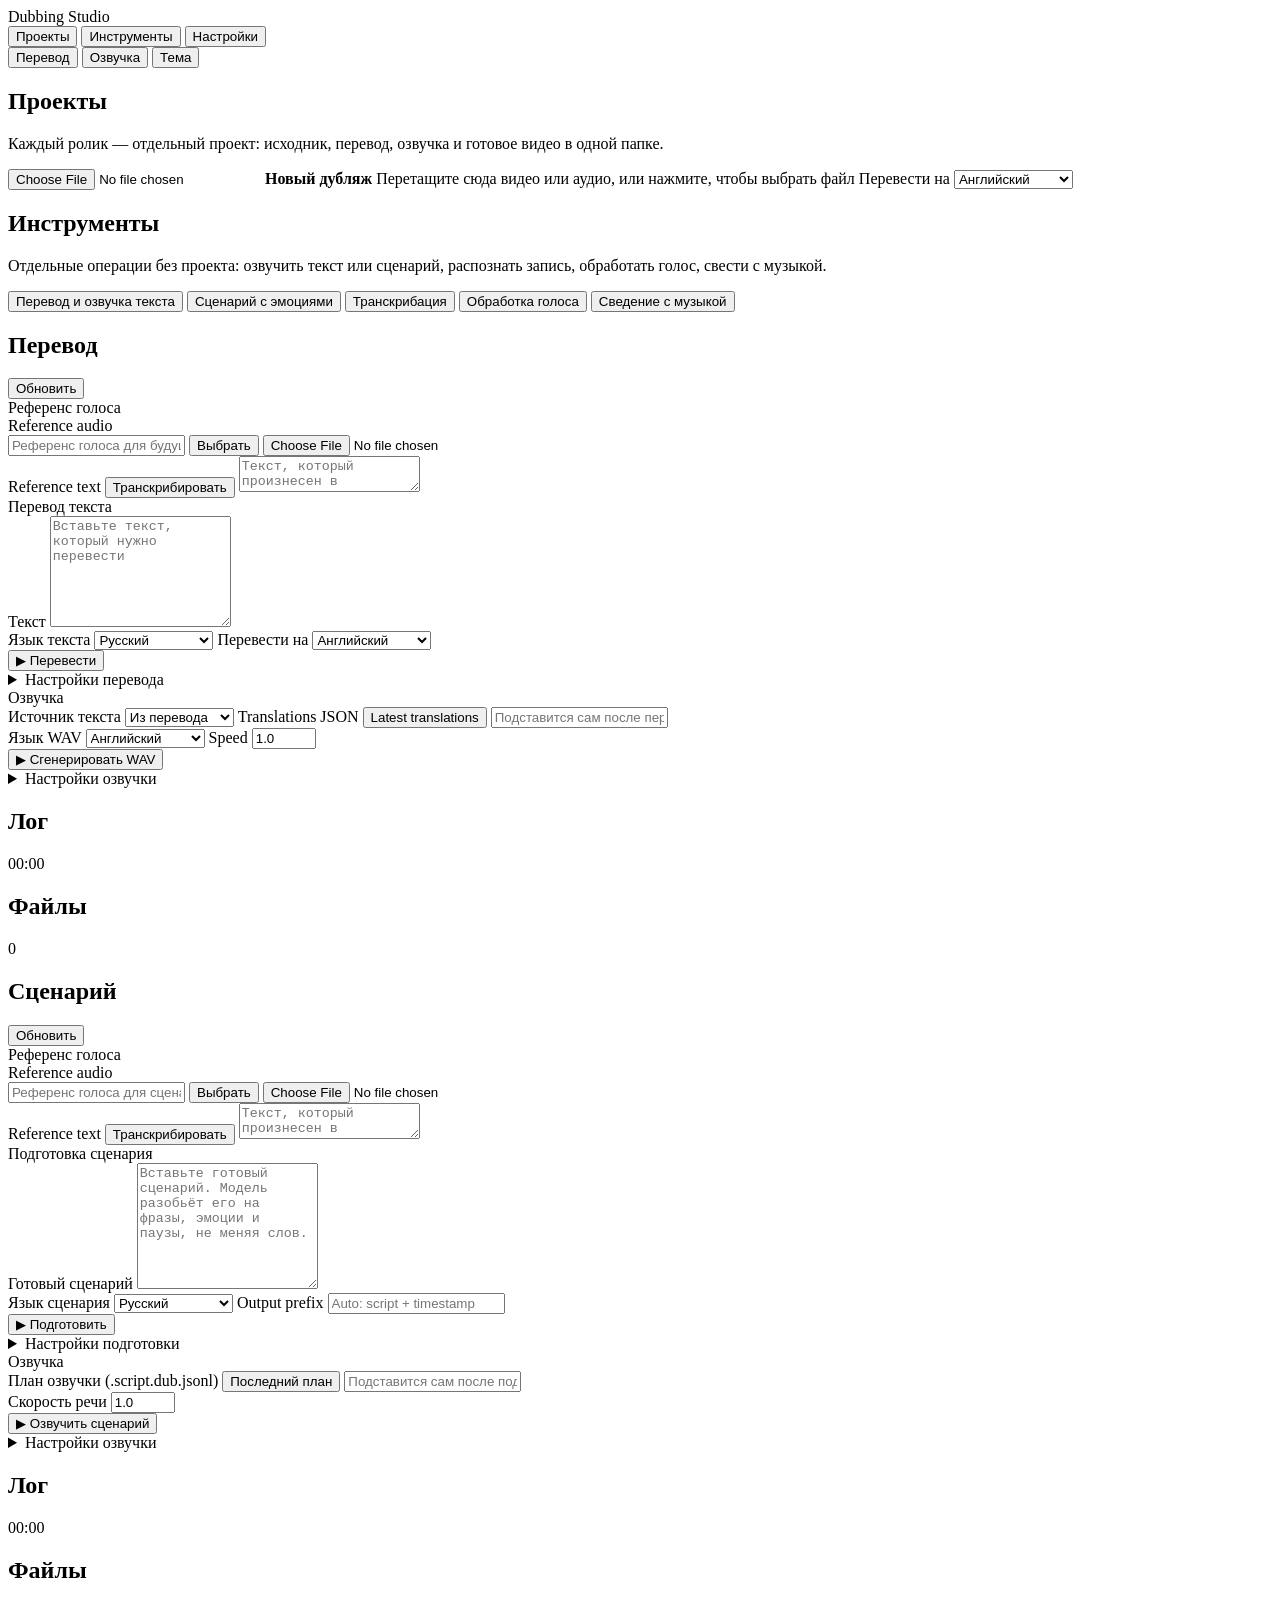
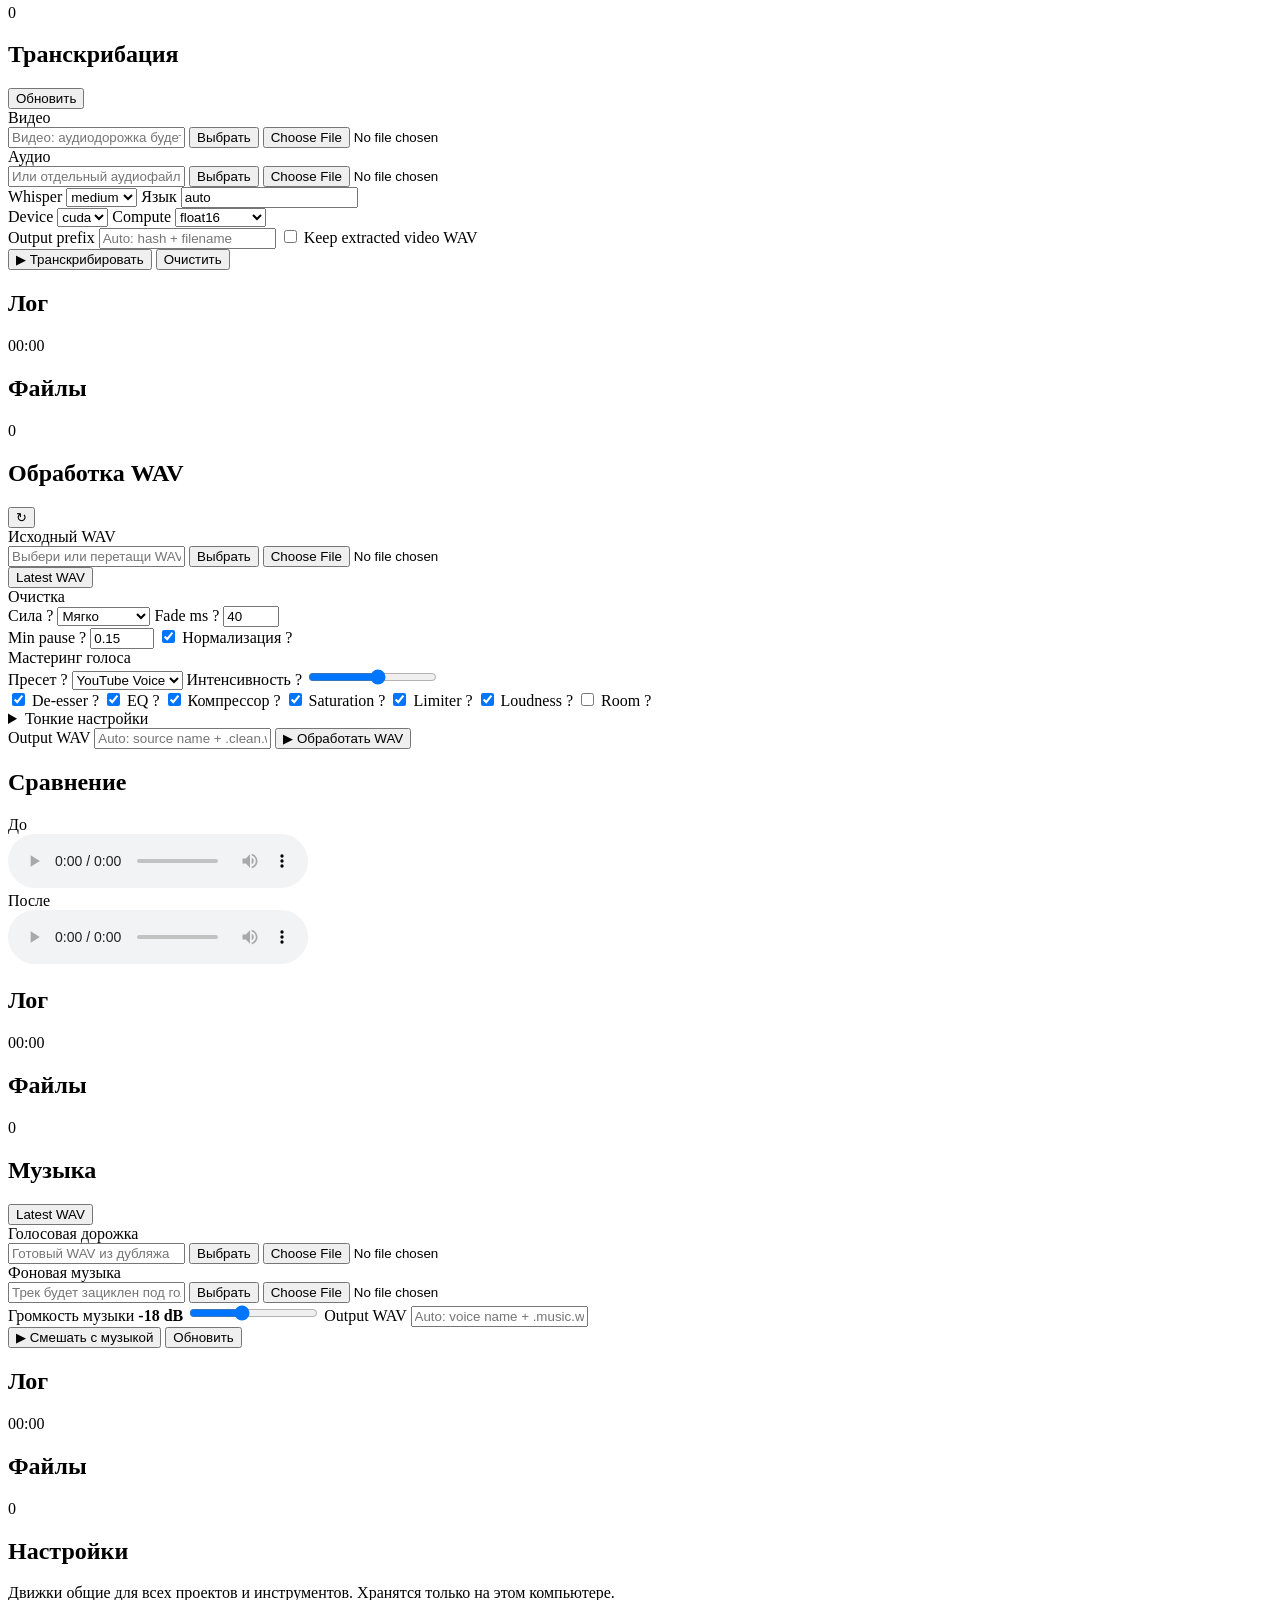
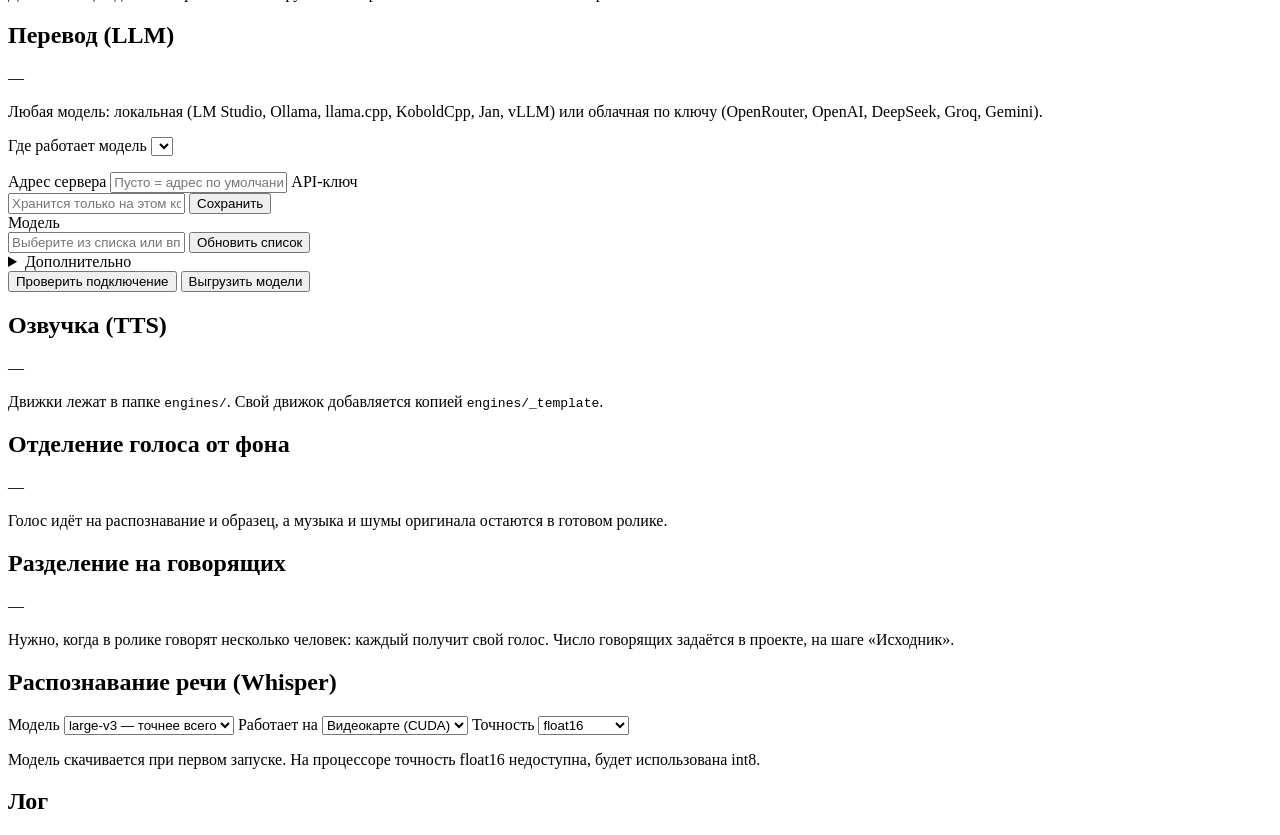
==== commit e988419b: "Stage 4: speaker diarization, a voice per speaker - New engine kind "diarizer" and engines/sherpa_di" ====
--- a/ui/index.html
+++ b/ui/index.html
@@ -29,6 +29,7 @@
       <div class="rail-foot">
         <button type="button" id="llmBadge" class="badge neutral badge-btn" data-open-engines title="Модель перевода">Перевод</button>
         <button type="button" id="ttsBadge" class="badge neutral badge-btn" data-open-engines title="Движок озвучки">Озвучка</button>
+        <select id="uiLanguage" class="language-switch" translate="no" aria-label="Язык интерфейса / Interface language" hidden></select>
         <button type="button" id="themeToggle" class="theme-toggle" aria-label="Переключить тему" aria-pressed="false">
           <span class="theme-toggle-track" aria-hidden="true"><span></span></span>
           <span id="themeLabel">Тема</span>
@@ -99,6 +100,8 @@
           </div>
 
           <div id="projectError" class="error-banner" hidden></div>
+
+          <div id="languageTabs" class="language-tabs" hidden></div>
 
           <nav class="stepper" aria-label="Шаги">
             <button type="button" class="step active" data-step="source"><span class="step-num">1</span>Исходник</button>
@@ -143,10 +146,12 @@
 <option value="Swahili">Суахили</option>
                     </select>
                   </label>
-                  <label class="field">
+                  <div class="field">
                     <span>Перевести на</span>
-                    <select id="projectTarget">
-<option value="English" selected>Английский</option>
+                    <div id="projectTargets" class="language-chips"></div>
+                    <select id="projectAddTarget">
+                      <option value="">+ Добавить язык…</option>
+<option value="English">Английский</option>
 <option value="Russian">Русский</option>
 <option value="Ukrainian">Украинский</option>
 <option value="Spanish">Испанский</option>
@@ -172,20 +177,33 @@
 <option value="Malay">Малайский</option>
 <option value="Swahili">Суахили</option>
                     </select>
-                  </label>
+                  </div>
                 </div>
                 <label class="inline-check">
                   <input type="checkbox" id="projectSeparate" checked>
                   <span>Отделить голос от фона: музыка и шумы оригинала останутся в ролике</span>
                 </label>
                 <p id="separatorHint" class="hint" hidden></p>
+                <label class="field speakers-field">
+                  <span>Говорящие</span>
+                  <select id="projectSpeakers">
+                    <option value="1">Один голос на всех</option>
+                    <option value="0">Найти автоматически</option>
+                    <option value="2">2 говорящих</option>
+                    <option value="3">3 говорящих</option>
+                    <option value="4">4 говорящих</option>
+                    <option value="5">5 говорящих</option>
+                    <option value="6">6 говорящих</option>
+                  </select>
+                </label>
+                <p id="diarizerHint" class="hint" hidden></p>
                 <div class="engine-summary">
                   <div><span class="engine-kind">Перевод</span><strong data-llm-summary>—</strong></div>
                   <div><span class="engine-kind">Озвучка</span><strong data-tts-summary>—</strong></div>
                   <button type="button" class="text-btn" data-open-engines>Изменить</button>
                 </div>
                 <div class="actions">
-                  <button type="button" class="primary" data-run-stage="prepare" data-job-button>▶ Распознать и перевести</button>
+                  <button type="button" class="primary" id="prepareBtn" data-run-stage="prepare" data-job-button>▶ Распознать и перевести</button>
                   <button type="button" class="secondary" data-run-stage="all" data-job-button>Сделать всё сразу</button>
                 </div>
                 <p id="prepareSummary" class="hint"></p>
@@ -195,35 +213,8 @@
 
           <section class="panel step-pane" data-pane="voice">
             <p class="hint">Каким голосом озвучить перевод. Движок: <strong data-tts-summary>—</strong> <button type="button" class="text-btn" data-open-engines>Изменить</button></p>
-            <div class="voice-modes">
-              <label class="voice-mode">
-                <input type="radio" name="voiceMode" value="original">
-                <strong>Голос оригинала</strong>
-                <span>Образец вырезается из ролика сам после шага 1.</span>
-                <div id="voiceOriginalInfo" class="voice-mode-body"></div>
-              </label>
-              <label class="voice-mode">
-                <input type="radio" name="voiceMode" value="file">
-                <strong>Свой образец</strong>
-                <span>10–30 секунд чистой речи нужного голоса.</span>
-                <div class="voice-mode-body">
-                  <div class="input-action">
-                    <button type="button" class="secondary" id="voiceFileBtn">Загрузить образец</button>
-                    <input type="file" id="voiceFileInput" class="file-input" accept="audio/*,.wav,.mp3,.m4a,.flac,.ogg">
-                  </div>
-                  <div id="voiceFileInfo"></div>
-                  <textarea id="voiceRefText" rows="2" placeholder="Что сказано в образце. Пусто — распознается само."></textarea>
-                </div>
-              </label>
-              <label class="voice-mode">
-                <input type="radio" name="voiceMode" value="engine">
-                <strong>Голос движка</strong>
-                <span>Готовый голос выбранного движка, без клонирования.</span>
-                <div class="voice-mode-body">
-                  <input id="voiceEngineId" placeholder="Имя голоса (пусто — по умолчанию)">
-                </div>
-              </label>
-            </div>
+            <div id="speakerVoices" class="speaker-voices"></div>
+            <input type="file" id="voiceFileInput" class="file-input" accept="audio/*,.wav,.mp3,.m4a,.flac,.ogg">
 
             <details class="accordion">
               <summary>Подгонка под тайминги</summary>
@@ -259,8 +250,16 @@
           </section>
 
           <section class="panel step-pane" data-pane="review">
-            <p class="hint">Перевод по фразам и как каждая легла в тайминг. Правка фраз и переозвучка по одной появятся в следующей версии.</p>
+            <div class="review-toolbar">
+              <p id="reviewSummary" class="hint"></p>
+              <div class="actions">
+                <button type="button" class="secondary" id="shortenLongBtn" data-job-button>✂ Сократить длинные</button>
+                <button type="button" class="primary" id="revoiceDirtyBtn" data-job-button>▶ Переозвучить изменённые</button>
+              </div>
+            </div>
+            <p class="hint">Правьте перевод прямо в таблице, изменения сохраняются сами. «▶ оригинал» проигрывает фразу из ролика, «▶ озвучка» — как она звучит сейчас. После правок нажмите «Переозвучить изменённые»: заново озвучатся только они, и ролик пересоберётся.</p>
             <div id="segmentsTable" class="segments"></div>
+            <audio id="phrasePlayer" preload="none" hidden></audio>
           </section>
 
           <section class="panel step-pane" data-pane="result">
@@ -292,7 +291,7 @@
 
           <details class="panel accordion project-log">
             <summary>Подробности (лог)</summary>
-            <pre id="projectLog" data-job-log></pre>
+            <pre id="projectLog" data-job-log translate="no"></pre>
           </details>
         </div>
       </section>
@@ -582,7 +581,7 @@
             <h2>Лог</h2>
             <span id="translationRuntime" class="muted">00:00</span>
           </div>
-          <pre id="translationLog" data-job-log></pre>
+          <pre id="translationLog" data-job-log translate="no"></pre>
         </section>
 
         <section class="panel outputs-panel">
@@ -793,7 +792,7 @@
             <h2>Лог</h2>
             <span id="scriptRuntime" class="muted">00:00</span>
           </div>
-          <pre id="scriptLog" data-job-log></pre>
+          <pre id="scriptLog" data-job-log translate="no"></pre>
         </section>
 
         <section class="panel outputs-panel">
@@ -890,7 +889,7 @@
             <h2>Лог</h2>
             <span id="transcriptionRuntime" class="muted">00:00</span>
           </div>
-          <pre id="transcriptionLog" data-job-log></pre>
+          <pre id="transcriptionLog" data-job-log translate="no"></pre>
         </section>
 
         <section class="panel outputs-panel">
@@ -1112,7 +1111,7 @@
             <h2>Лог</h2>
             <span id="cleanRuntime" class="muted">00:00</span>
           </div>
-          <pre id="cleanLog" data-job-log></pre>
+          <pre id="cleanLog" data-job-log translate="no"></pre>
         </section>
 
         <section class="panel outputs-panel">
@@ -1174,7 +1173,7 @@
             <h2>Лог</h2>
             <span id="musicRuntime" class="muted">00:00</span>
           </div>
-          <pre id="musicLog" data-job-log></pre>
+          <pre id="musicLog" data-job-log translate="no"></pre>
         </section>
 
         <section class="panel outputs-panel">
@@ -1244,7 +1243,7 @@
               <button type="button" id="llmTestBtn" class="primary">Проверить подключение</button>
               <button type="button" id="llmUnloadBtn" class="secondary">Выгрузить модели</button>
             </div>
-            <pre id="llmTestResult" class="test-result" hidden></pre>
+            <pre id="llmTestResult" class="test-result" translate="no" hidden></pre>
           </form>
 
           <div class="panel controls" id="ttsPanel" data-engine-panel="tts">
@@ -1261,6 +1260,14 @@
               <span class="badge neutral" data-engine-status>—</span>
             </div>
             <p class="hint">Голос идёт на распознавание и образец, а музыка и шумы оригинала остаются в готовом ролике.</p>
+          </div>
+
+          <div class="panel controls" id="diarizationPanel" data-engine-panel="diarization">
+            <div class="panel-head">
+              <h2>Разделение на говорящих</h2>
+              <span class="badge neutral" data-engine-status>—</span>
+            </div>
+            <p class="hint">Нужно, когда в ролике говорят несколько человек: каждый получит свой голос. Число говорящих задаётся в проекте, на шаге «Исходник».</p>
           </div>
 
           <form id="asrForm" class="panel controls" autocomplete="off">
@@ -1302,7 +1309,7 @@
             <div class="panel-head">
               <h2>Лог</h2>
             </div>
-            <pre id="settingsLog" data-job-log></pre>
+            <pre id="settingsLog" data-job-log translate="no"></pre>
           </section>
         </div>
       </section>
@@ -1321,9 +1328,11 @@
       <h2 id="previewTitle">Preview</h2>
       <button type="button" id="closePreview" class="icon-btn" title="Закрыть">×</button>
     </div>
-    <pre id="previewText"></pre>
+    <pre id="previewText" translate="no"></pre>
   </dialog>
 
+  <script src="/locale.js"></script>
+  <script src="/i18n.js"></script>
   <script src="/core.js"></script>
   <script src="/settings.js"></script>
   <script src="/tools.js"></script>
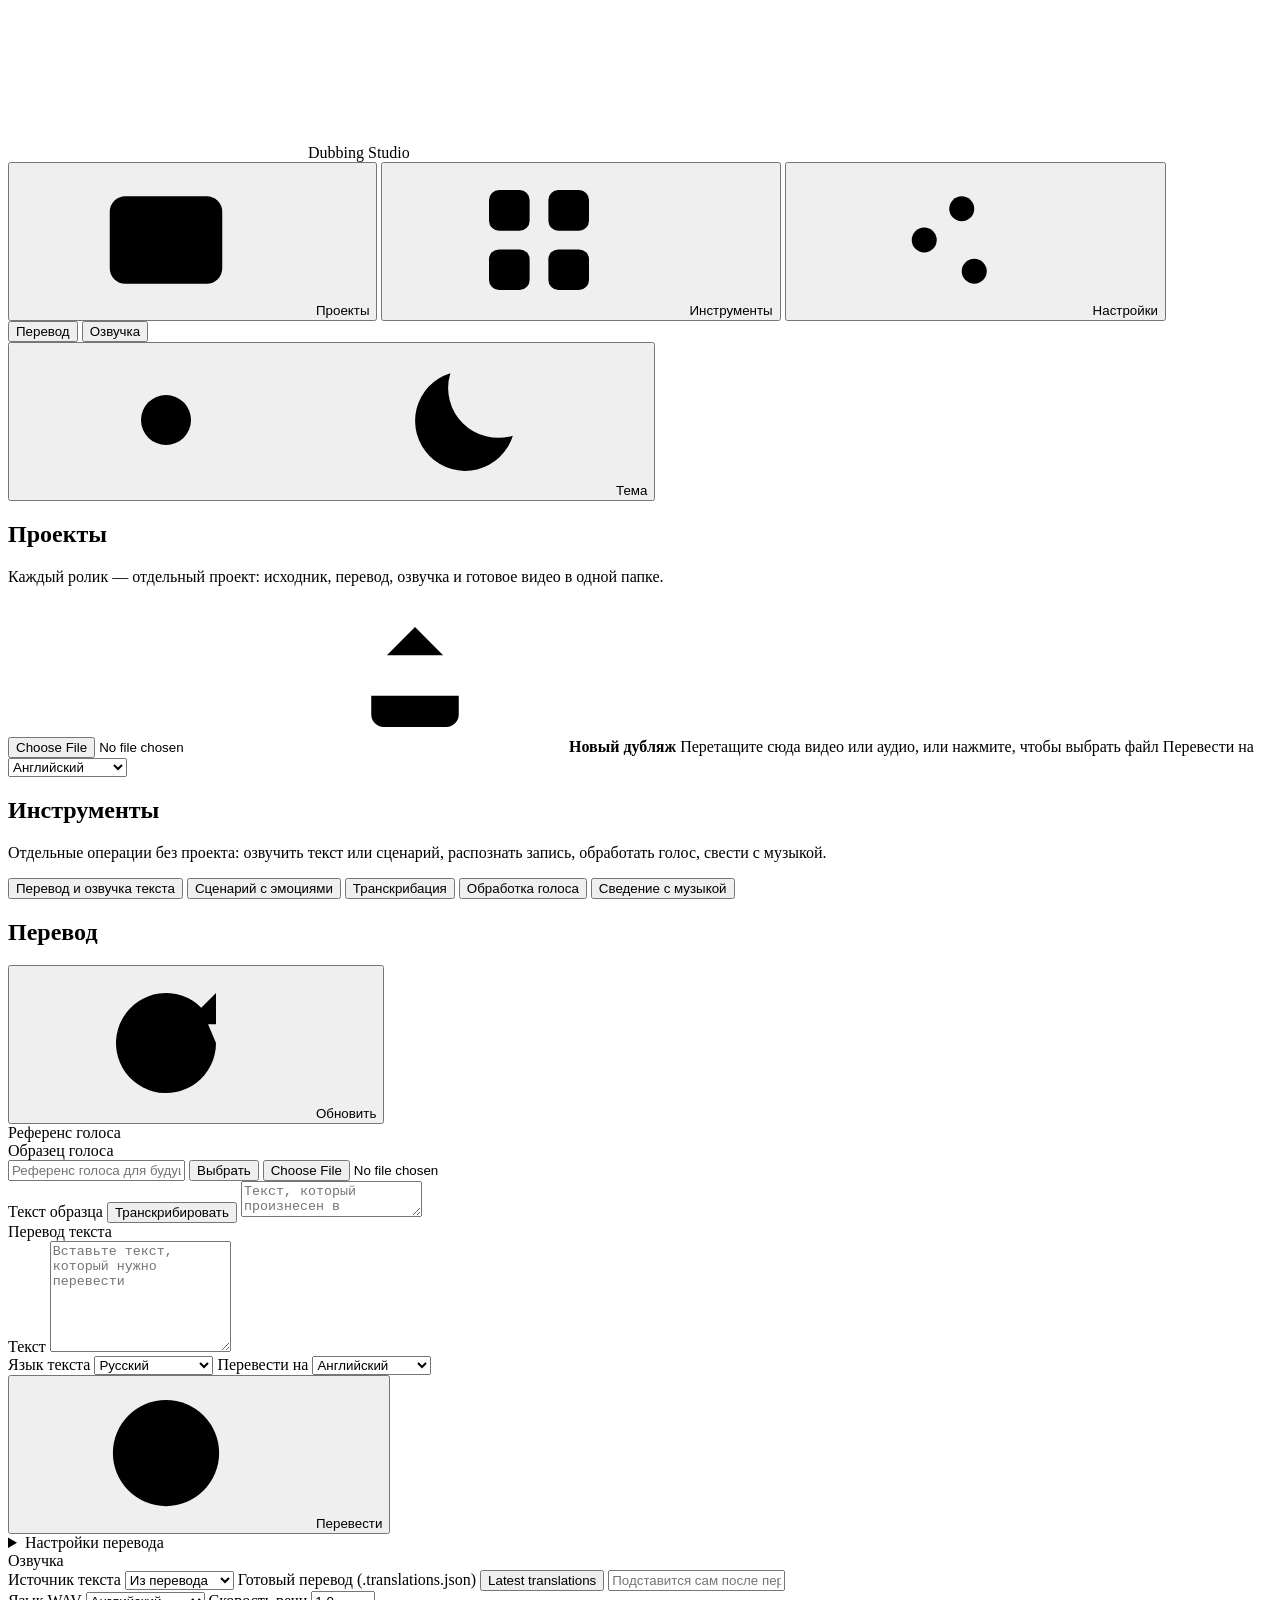
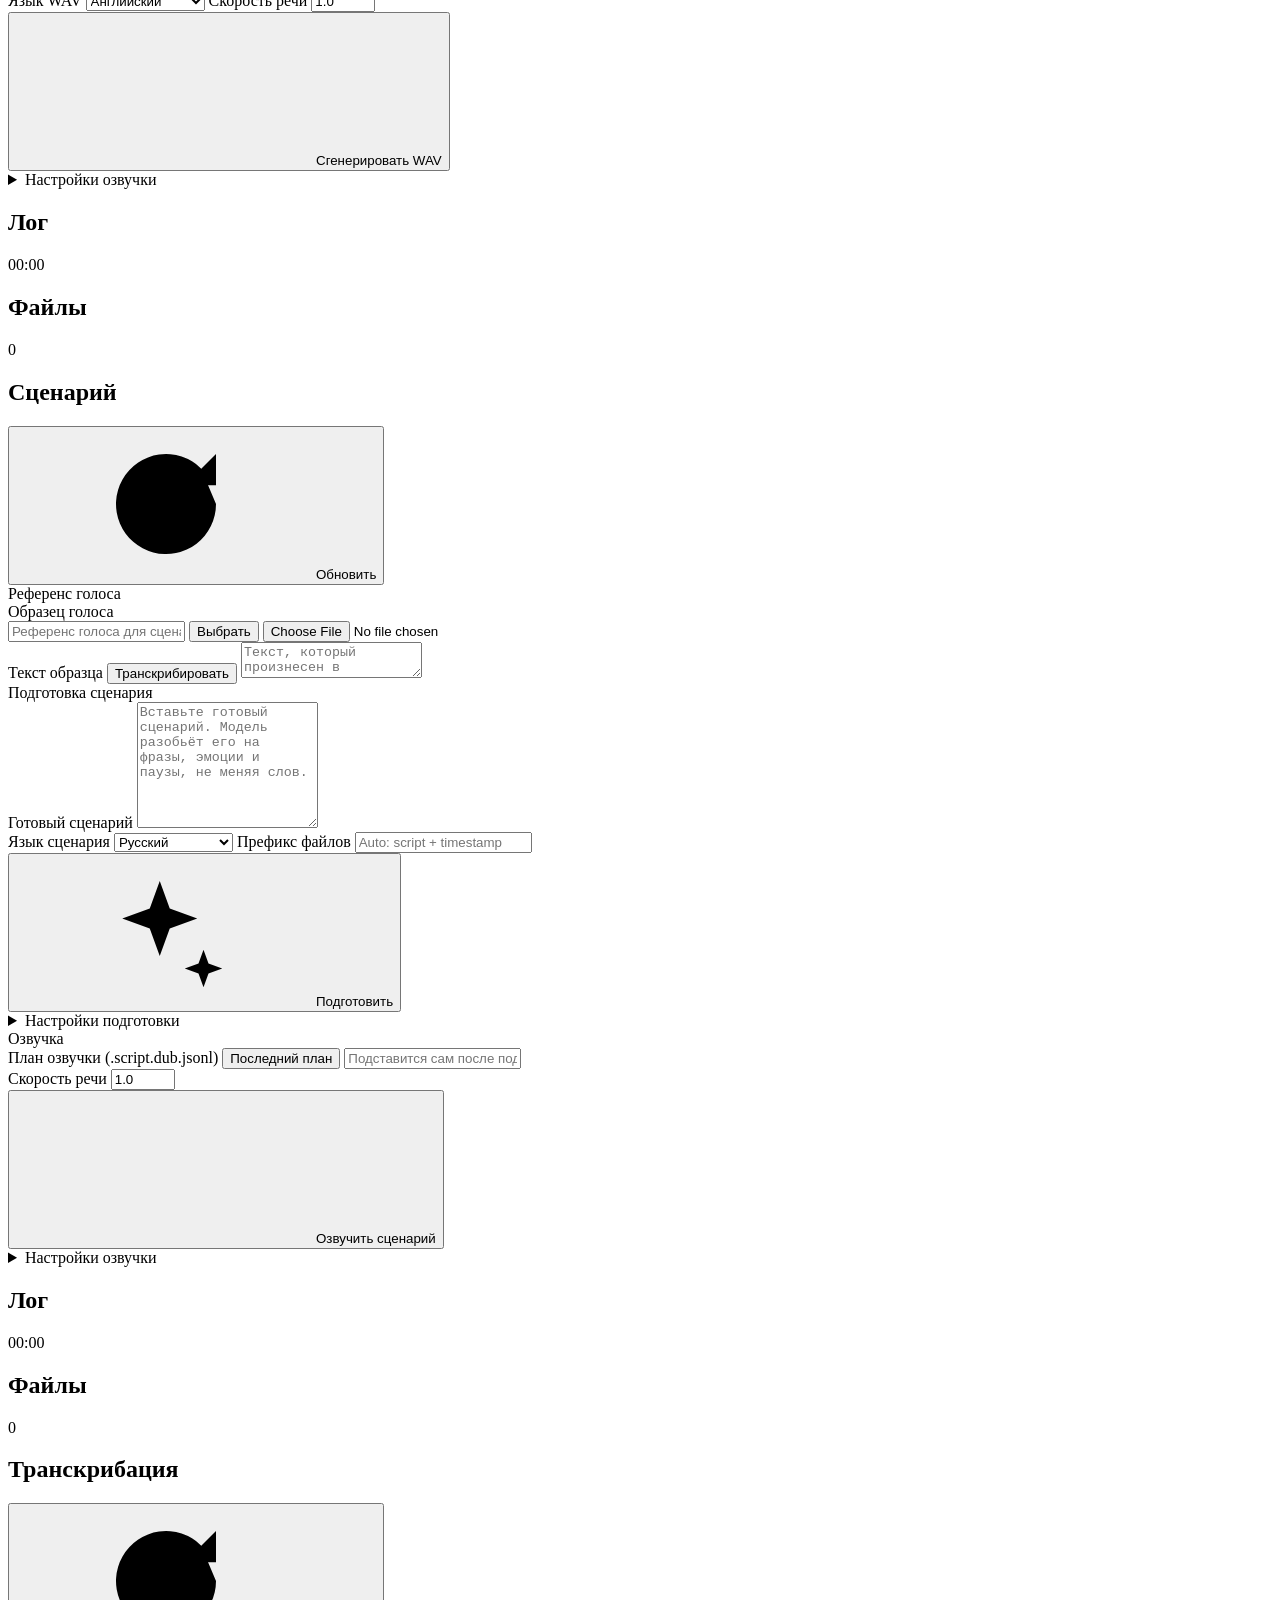
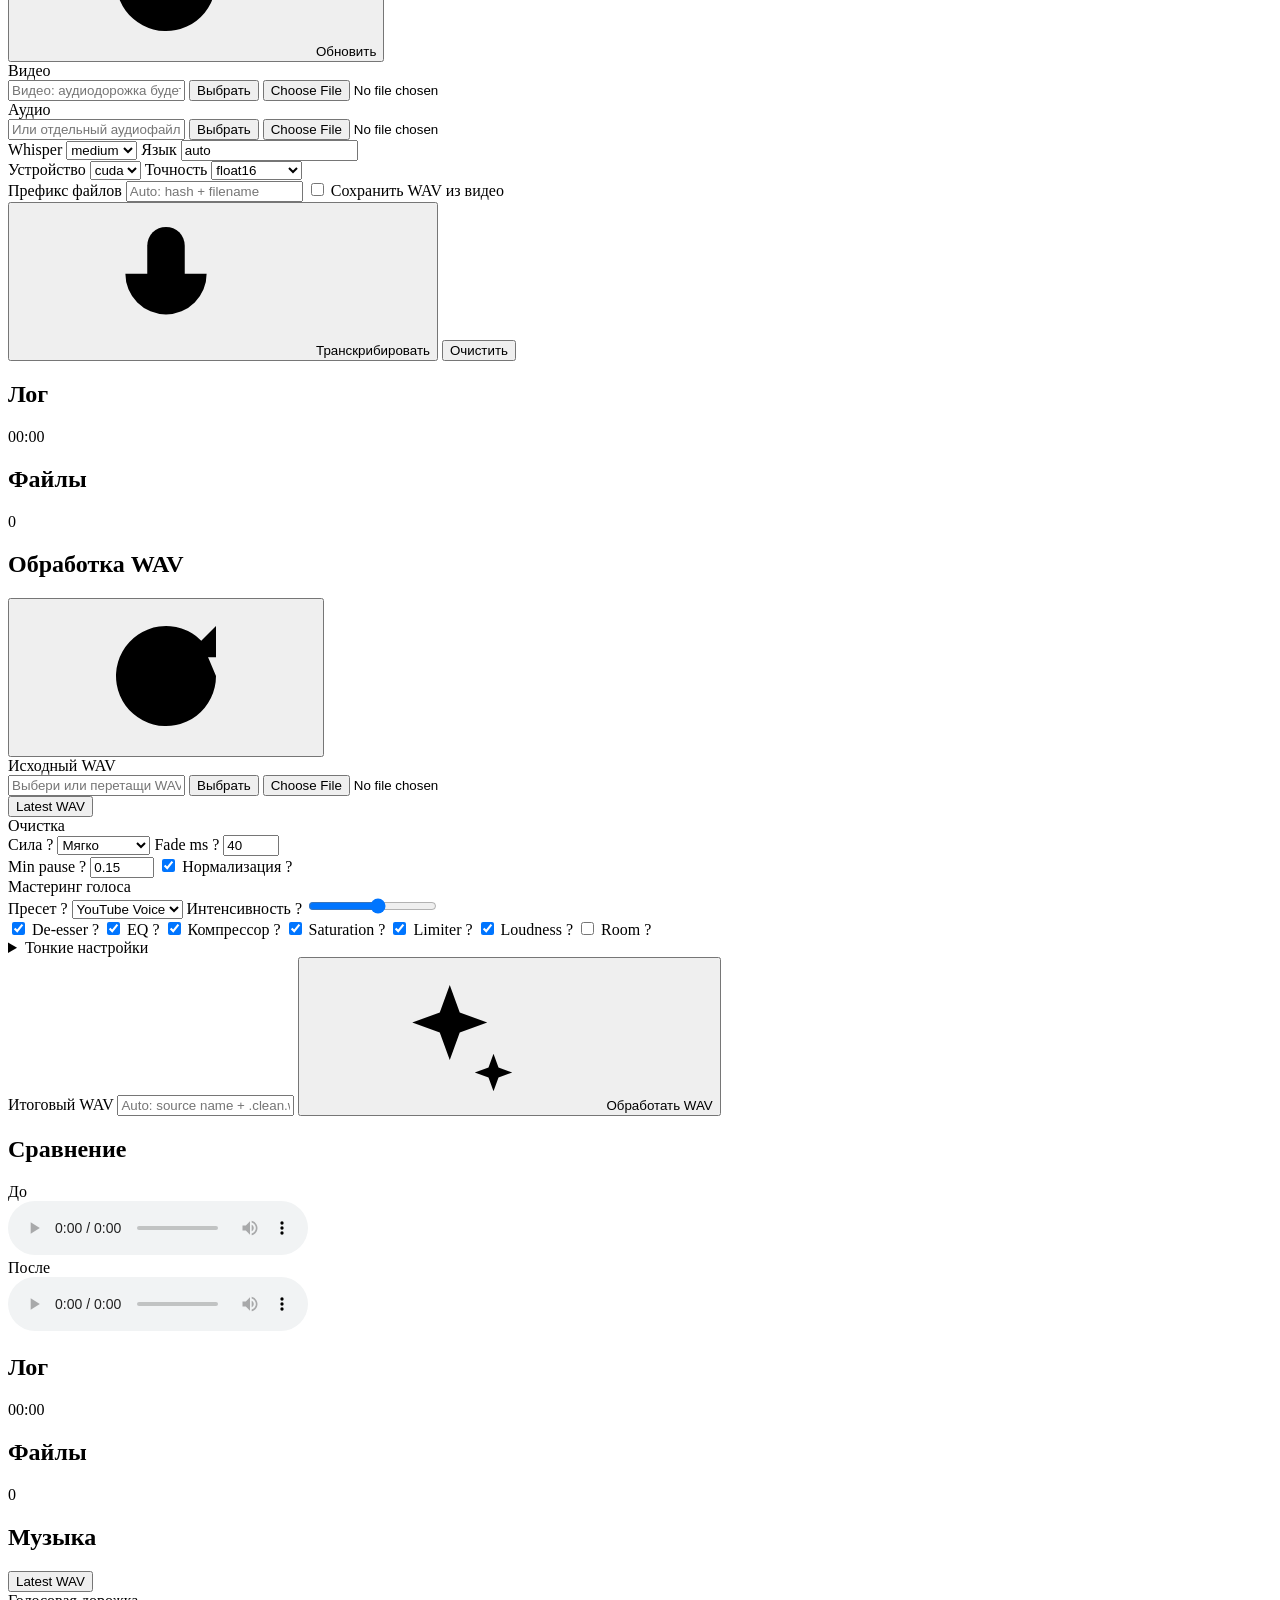
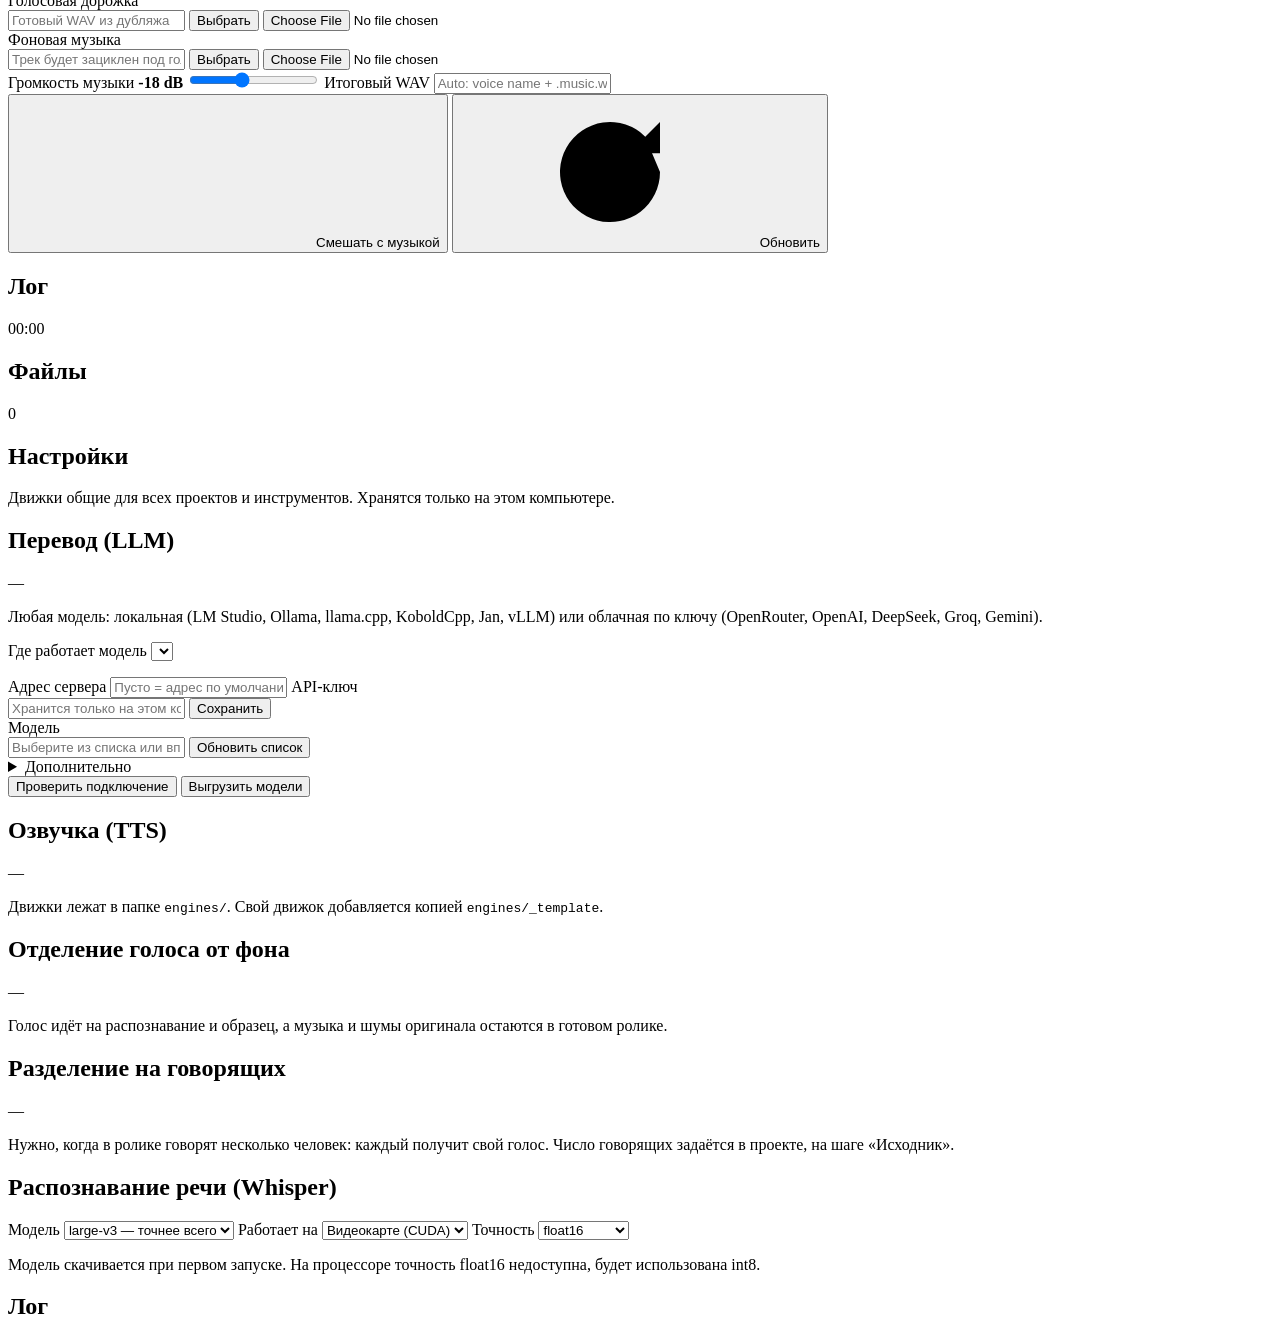
==== commit 7f7409e6: "UI redesign: new style, own dialogs, project cards, speaker rows, timeline - Design tokens for light" ====
--- a/ui/index.html
+++ b/ui/index.html
@@ -18,22 +18,55 @@
   <link rel="stylesheet" href="/styles.css">
 </head>
 <body>
+  <svg xmlns="http://www.w3.org/2000/svg" style="display:none" aria-hidden="true">
+    <symbol id="i-logo" viewBox="0 0 24 24"><path d="M4 10v4M8 7v10M12 4v16M16 8v8M20 11v2"/></symbol>
+    <symbol id="i-film" viewBox="0 0 24 24"><rect x="3" y="5" width="18" height="14" rx="2.5"/><path d="M7.5 5v14M16.5 5v14M3 9.5h4.5M3 14.5h4.5M16.5 9.5H21M16.5 14.5H21"/></symbol>
+    <symbol id="i-grid" viewBox="0 0 24 24"><rect x="4" y="4" width="6.5" height="6.5" rx="1.6"/><rect x="13.5" y="4" width="6.5" height="6.5" rx="1.6"/><rect x="4" y="13.5" width="6.5" height="6.5" rx="1.6"/><rect x="13.5" y="13.5" width="6.5" height="6.5" rx="1.6"/></symbol>
+    <symbol id="i-sliders" viewBox="0 0 24 24"><path d="M4 7h9M17 7h3M4 12h3M11 12h9M4 17h11M19 17h1"/><circle cx="15" cy="7" r="2"/><circle cx="9" cy="12" r="2"/><circle cx="17" cy="17" r="2"/></symbol>
+    <symbol id="i-play" viewBox="0 0 24 24"><path fill="currentColor" stroke="none" d="M8 5.2v13.6c0 .8.9 1.3 1.6.9l10.6-6.8c.6-.4.6-1.4 0-1.8L9.6 4.3C8.9 3.9 8 4.4 8 5.2z"/></symbol>
+    <symbol id="i-pause" viewBox="0 0 24 24"><rect fill="currentColor" stroke="none" x="6" y="5" width="4" height="14" rx="1.2"/><rect fill="currentColor" stroke="none" x="14" y="5" width="4" height="14" rx="1.2"/></symbol>
+    <symbol id="i-stop" viewBox="0 0 24 24"><rect fill="currentColor" stroke="none" x="6" y="6" width="12" height="12" rx="2.2"/></symbol>
+    <symbol id="i-scissors" viewBox="0 0 24 24"><circle cx="6" cy="7" r="2.6"/><circle cx="6" cy="17" r="2.6"/><path d="M8.2 8.6 20 18M8.2 15.4 20 6"/></symbol>
+    <symbol id="i-refresh" viewBox="0 0 24 24"><path d="M20 12a8 8 0 1 1-2.4-5.7"/><path d="M20 4v5h-5"/></symbol>
+    <symbol id="i-upload" viewBox="0 0 24 24"><path d="M12 15V4M7.5 8.5 12 4l4.5 4.5M5 15v3a2 2 0 0 0 2 2h10a2 2 0 0 0 2-2v-3"/></symbol>
+    <symbol id="i-download" viewBox="0 0 24 24"><path d="M12 4v11M7.5 10.5 12 15l4.5-4.5M5 15v3a2 2 0 0 0 2 2h10a2 2 0 0 0 2-2v-3"/></symbol>
+    <symbol id="i-folder" viewBox="0 0 24 24"><path d="M3.5 7.5a2 2 0 0 1 2-2h3.8l2 2h7.2a2 2 0 0 1 2 2v7a2 2 0 0 1-2 2h-13a2 2 0 0 1-2-2z"/></symbol>
+    <symbol id="i-left" viewBox="0 0 24 24"><path d="M14.5 6 8.5 12l6 6"/></symbol>
+    <symbol id="i-right" viewBox="0 0 24 24"><path d="M9.5 6l6 6-6 6"/></symbol>
+    <symbol id="i-down" viewBox="0 0 24 24"><path d="M6 9.5l6 6 6-6"/></symbol>
+    <symbol id="i-plus" viewBox="0 0 24 24"><path d="M12 5v14M5 12h14"/></symbol>
+    <symbol id="i-x" viewBox="0 0 24 24"><path d="M6.5 6.5l11 11M17.5 6.5l-11 11"/></symbol>
+    <symbol id="i-trash" viewBox="0 0 24 24"><path d="M4.5 7h15M9.5 7V5h5v2M6.5 7l.9 12.2a1 1 0 0 0 1 .8h7.2a1 1 0 0 0 1-.8L17.5 7"/></symbol>
+    <symbol id="i-sparkles" viewBox="0 0 24 24"><path d="M11 4l1.6 4.4L17 10l-4.4 1.6L11 16l-1.6-4.4L5 10l4.4-1.6z"/><path d="M18 15l.8 2.2L21 18l-2.2.8L18 21l-.8-2.2L15 18l2.2-.8z"/></symbol>
+    <symbol id="i-wave" viewBox="0 0 24 24"><path d="M3 12h1.5M7 8.5v7M11 5v14M15 8v8M19 10v4M21.5 12H20"/></symbol>
+    <symbol id="i-mic" viewBox="0 0 24 24"><rect x="9" y="3.5" width="6" height="11" rx="3"/><path d="M5.5 11a6.5 6.5 0 0 0 13 0M12 17.5V21"/></symbol>
+    <symbol id="i-users" viewBox="0 0 24 24"><circle cx="9" cy="8.5" r="3.3"/><path d="M3.5 19.5c.4-3.2 2.6-5.3 5.5-5.3s5.1 2.1 5.5 5.3"/><path d="M15.5 5.5a3.2 3.2 0 0 1 0 6.2M17.5 14.6c1.7.7 2.8 2.4 3 4.9"/></symbol>
+    <symbol id="i-globe" viewBox="0 0 24 24"><circle cx="12" cy="12" r="8.5"/><path d="M3.5 12h17M12 3.5c2.3 2.4 3.4 5.2 3.4 8.5s-1.1 6.1-3.4 8.5c-2.3-2.4-3.4-5.2-3.4-8.5s1.1-6.1 3.4-8.5z"/></symbol>
+    <symbol id="i-sun" viewBox="0 0 24 24"><circle cx="12" cy="12" r="4"/><path d="M12 2.5v2M12 19.5v2M4.6 4.6 6 6M18 18l1.4 1.4M2.5 12h2M19.5 12h2M4.6 19.4 6 18M18 6l1.4-1.4"/></symbol>
+    <symbol id="i-moon" viewBox="0 0 24 24"><path d="M19.5 14.5A8 8 0 0 1 9.5 4.5a8 8 0 1 0 10 10z"/></symbol>
+    <symbol id="i-check" viewBox="0 0 24 24"><path d="M5 12.5l4.5 4.5L19 7.5"/></symbol>
+    <symbol id="i-alert" viewBox="0 0 24 24"><path d="M12 4.5 21 19.5H3z"/><path d="M12 10v4M12 17h.01"/></symbol>
+    <symbol id="i-info" viewBox="0 0 24 24"><circle cx="12" cy="12" r="8.5"/><path d="M12 11v5M12 8h.01"/></symbol>
+    <symbol id="i-edit" viewBox="0 0 24 24"><path d="M4.5 19.5h4l10-10-4-4-10 10z"/><path d="M13 7l4 4"/></symbol>
+    <symbol id="i-minus" viewBox="0 0 24 24"><path d="M5 12h14"/></symbol>
+  </svg>
   <div class="app">
     <aside class="rail">
-      <div class="brand">Dubbing Studio</div>
+      <div class="brand"><span class="brand-mark"><svg class="icon" aria-hidden="true"><use href="#i-logo"></use></svg></span><span>Dubbing Studio</span></div>
       <nav class="rail-nav" aria-label="Разделы">
-        <button type="button" class="rail-item active" data-view="projects">Проекты</button>
-        <button type="button" class="rail-item" data-view="tools">Инструменты</button>
-        <button type="button" class="rail-item" data-view="settings">Настройки</button>
+        <button type="button" class="rail-item active" data-view="projects"><svg class="icon" aria-hidden="true"><use href="#i-film"></use></svg>Проекты</button>
+        <button type="button" class="rail-item" data-view="tools"><svg class="icon" aria-hidden="true"><use href="#i-grid"></use></svg>Инструменты</button>
+        <button type="button" class="rail-item" data-view="settings"><svg class="icon" aria-hidden="true"><use href="#i-sliders"></use></svg>Настройки</button>
       </nav>
       <div class="rail-foot">
         <button type="button" id="llmBadge" class="badge neutral badge-btn" data-open-engines title="Модель перевода">Перевод</button>
         <button type="button" id="ttsBadge" class="badge neutral badge-btn" data-open-engines title="Движок озвучки">Озвучка</button>
-        <select id="uiLanguage" class="language-switch" translate="no" aria-label="Язык интерфейса / Interface language" hidden></select>
-        <button type="button" id="themeToggle" class="theme-toggle" aria-label="Переключить тему" aria-pressed="false">
-          <span class="theme-toggle-track" aria-hidden="true"><span></span></span>
-          <span id="themeLabel">Тема</span>
-        </button>
+        <div class="rail-prefs">
+          <select id="uiLanguage" class="language-switch" translate="no" aria-label="Язык интерфейса / Interface language" hidden></select>
+          <button type="button" id="themeToggle" class="theme-toggle" aria-label="Переключить тему" title="Переключить тему" aria-pressed="false">
+            <svg class="icon icon-sun" aria-hidden="true"><use href="#i-sun"></use></svg><svg class="icon icon-moon" aria-hidden="true"><use href="#i-moon"></use></svg><span id="themeLabel" class="sr-only">Тема</span>
+          </button>
+        </div>
       </div>
     </aside>
 
@@ -50,6 +83,7 @@
 
           <div class="new-project drop-zone" id="newProjectDrop" role="button" tabindex="0">
             <input type="file" id="newProjectFile" class="file-input" accept="video/*,audio/*,.mp4,.mov,.mkv,.webm,.avi,.m4v,.wav,.mp3,.m4a,.flac,.ogg">
+            <span class="new-project-icon"><svg class="icon" aria-hidden="true"><use href="#i-upload"></use></svg></span>
             <strong>Новый дубляж</strong>
             <span>Перетащите сюда видео или аудио, или нажмите, чтобы выбрать файл</span>
             <span class="new-project-target">Перевести на
@@ -90,12 +124,12 @@
         <div id="projectView" hidden>
           <div class="view-head">
             <div class="project-title">
-              <button type="button" id="backToProjects" class="text-btn">← Проекты</button>
+              <button type="button" id="backToProjects" class="text-btn"><svg class="icon" aria-hidden="true"><use href="#i-left"></use></svg>Проекты</button>
               <input id="projectName" class="project-name" aria-label="Название проекта">
               <p id="projectSource" class="muted"></p>
             </div>
             <div class="actions">
-              <button type="button" id="projectOpenFolder" class="secondary">Открыть папку</button>
+              <button type="button" id="projectOpenFolder" class="secondary"><svg class="icon" aria-hidden="true"><use href="#i-folder"></use></svg>Открыть папку</button>
             </div>
           </div>
 
@@ -203,8 +237,8 @@
                   <button type="button" class="text-btn" data-open-engines>Изменить</button>
                 </div>
                 <div class="actions">
-                  <button type="button" class="primary" id="prepareBtn" data-run-stage="prepare" data-job-button>▶ Распознать и перевести</button>
-                  <button type="button" class="secondary" data-run-stage="all" data-job-button>Сделать всё сразу</button>
+                  <button type="button" class="primary" id="prepareBtn" data-run-stage="prepare" data-job-button><svg class="icon" aria-hidden="true"><use href="#i-play"></use></svg>Распознать и перевести</button>
+                  <button type="button" class="secondary" data-run-stage="all" data-job-button><svg class="icon" aria-hidden="true"><use href="#i-sparkles"></use></svg>Сделать всё сразу</button>
                 </div>
                 <p id="prepareSummary" class="hint"></p>
               </div>
@@ -244,7 +278,7 @@
             </details>
 
             <div class="actions">
-              <button type="button" class="primary" data-run-stage="voice" data-job-button>▶ Озвучить</button>
+              <button type="button" class="primary" data-run-stage="voice" data-job-button><svg class="icon" aria-hidden="true"><use href="#i-wave"></use></svg>Озвучить</button>
             </div>
             <div id="voiceTrackPlayer"></div>
           </section>
@@ -253,18 +287,46 @@
             <div class="review-toolbar">
               <p id="reviewSummary" class="hint"></p>
               <div class="actions">
-                <button type="button" class="secondary" id="shortenLongBtn" data-job-button>✂ Сократить длинные</button>
-                <button type="button" class="primary" id="revoiceDirtyBtn" data-job-button>▶ Переозвучить изменённые</button>
-              </div>
-            </div>
-            <p class="hint">Правьте перевод прямо в таблице, изменения сохраняются сами. «▶ оригинал» проигрывает фразу из ролика, «▶ озвучка» — как она звучит сейчас. После правок нажмите «Переозвучить изменённые»: заново озвучатся только они, и ролик пересоберётся.</p>
+                <button type="button" class="secondary" id="shortenLongBtn" data-job-button><svg class="icon" aria-hidden="true"><use href="#i-scissors"></use></svg>Сократить длинные</button>
+                <button type="button" class="primary" id="revoiceDirtyBtn" data-job-button><svg class="icon" aria-hidden="true"><use href="#i-refresh"></use></svg>Переозвучить изменённые</button>
+              </div>
+            </div>
+            <div id="timeline" class="timeline" hidden>
+              <div class="timeline-bar">
+                <button type="button" class="icon-btn" data-tl-play aria-label="Воспроизвести" title="Воспроизвести"><svg class="icon tl-icon-play" aria-hidden="true"><use href="#i-play"></use></svg><svg class="icon tl-icon-pause" aria-hidden="true"><use href="#i-pause"></use></svg></button>
+                <span class="timeline-time" data-tl-time>0:00</span>
+                <div class="segmented" data-tl-source>
+                  <button type="button" data-source="original" class="active">Оригинал</button>
+                  <button type="button" data-source="dub">Озвучка</button>
+                </div>
+                <span class="timeline-legend" data-tl-legend></span>
+                <span class="timeline-zoom">
+                  <button type="button" class="icon-btn mini" data-tl-zoom="-1" aria-label="Мельче" title="Мельче"><svg class="icon" aria-hidden="true"><use href="#i-minus"></use></svg></button>
+                  <button type="button" class="icon-btn mini" data-tl-zoom="1" aria-label="Крупнее" title="Крупнее"><svg class="icon" aria-hidden="true"><use href="#i-plus"></use></svg></button>
+                </span>
+              </div>
+              <div class="timeline-scroll" data-tl-scroll>
+                <div class="timeline-track" data-tl-track>
+                  <canvas class="timeline-wave" data-tl-wave></canvas>
+                  <div class="timeline-blocks" data-tl-blocks></div>
+                  <div class="timeline-head" data-tl-head></div>
+                </div>
+              </div>
+            </div>
+            <p class="hint">Фразы на шкале окрашены по говорящему, рамка показывает, как фраза легла в тайминг. Клик по фразе находит её в таблице и проигрывает. Перевод правится прямо в таблице, изменения сохраняются сами; после правок нажмите «Переозвучить изменённые» — заново озвучатся только они, и ролик пересоберётся.</p>
             <div id="segmentsTable" class="segments"></div>
             <audio id="phrasePlayer" preload="none" hidden></audio>
           </section>
 
           <section class="panel step-pane" data-pane="result">
             <div class="pane-grid">
-              <div id="resultPlayer" class="media-box"></div>
+              <div class="result-media">
+                <div class="segmented result-switch" id="resultSwitch" hidden>
+                  <button type="button" data-source="dub" class="active">Дубляж</button>
+                  <button type="button" data-source="original">Оригинал</button>
+                </div>
+                <div id="resultPlayer" class="media-box"></div>
+              </div>
               <div>
                 <div class="mix-grid">
                   <span>Голос</span><input type="range" id="mixVoice" min="0" max="1.5" step="0.05"><output id="mixVoiceOut"></output>
@@ -273,7 +335,7 @@
                 </div>
                 <p id="backgroundHint" class="hint" hidden>Фона нет: при подготовке голос не отделялся от фона.</p>
                 <div class="input-action">
-                  <button type="button" class="secondary" id="musicFileBtn">Добавить музыку</button>
+                  <button type="button" class="secondary" id="musicFileBtn"><svg class="icon" aria-hidden="true"><use href="#i-plus"></use></svg>Добавить музыку</button>
                   <input type="file" id="musicFileInput" class="file-input" accept="audio/*,.wav,.mp3,.m4a,.flac,.ogg">
                   <span id="musicFileInfo" class="meta"></span>
                 </div>
@@ -282,7 +344,7 @@
                   <span>Выровнять громкость (−16 LUFS, как на YouTube)</span>
                 </label>
                 <div class="actions">
-                  <button type="button" class="primary" data-run-stage="export" data-job-button>▶ Собрать</button>
+                  <button type="button" class="primary" data-run-stage="export" data-job-button><svg class="icon" aria-hidden="true"><use href="#i-film"></use></svg>Собрать</button>
                 </div>
                 <div id="downloads" class="downloads"></div>
               </div>
@@ -316,14 +378,14 @@
         <form id="translationForm" class="panel controls">
           <div class="panel-head">
             <h2>Перевод</h2>
-            <button type="button" id="translationRefreshBtn" class="secondary">Обновить</button>
+            <button type="button" id="translationRefreshBtn" class="secondary"><svg class="icon" aria-hidden="true"><use href="#i-refresh"></use></svg>Обновить</button>
           </div>
 
           <div class="form-section form-section-strong">
             <div class="section-title">Референс голоса</div>
 
             <label class="field wide">
-              <span>Reference audio</span>
+              <span>Образец голоса</span>
               <div class="input-action drop-zone" data-drop-kind="translateReference" data-target="translateRefAudio">
                 <input name="translateRefAudio" placeholder="Референс голоса для будущей озвучки" autocomplete="off">
                 <button type="button" class="secondary" data-pick-file="translateReference">Выбрать</button>
@@ -333,7 +395,7 @@
 
             <label class="field wide">
               <span class="label-action">
-                <span>Reference text</span>
+                <span>Текст образца</span>
                 <button type="button" id="transcribeTranslateRefBtn" class="text-btn" data-job-button>Транскрибировать</button>
               </span>
               <textarea name="translateRefText" rows="2" placeholder="Текст, который произнесен в референсе"></textarea>
@@ -412,17 +474,17 @@
             </div>
 
             <div class="actions">
-              <button type="button" id="translationBtn" class="primary" data-job-button>▶ Перевести</button>
+              <button type="button" id="translationBtn" class="primary" data-job-button><svg class="icon" aria-hidden="true"><use href="#i-globe"></use></svg>Перевести</button>
             </div>
           </div>
 
           <details class="accordion">
             <summary>Настройки перевода</summary>
-            <p class="hint">Модель перевода общая для всех вкладок: <button type="button" class="text-btn" data-open-engines>⚙ Движки</button>.</p>
+            <p class="hint">Модель перевода общая для всех вкладок: <button type="button" class="text-btn" data-open-engines><svg class="icon small" aria-hidden="true"><use href="#i-sliders"></use></svg>Движки</button>.</p>
 
             <div class="row compact-row">
               <label class="field">
-                <span>Temperature</span>
+                <span>Температура</span>
                 <input name="translateTemperature" type="number" min="0" max="1" step="0.05" value="0.2">
               </label>
             </div>
@@ -453,7 +515,7 @@
 
             <label class="field wide" data-voice-source-field="translation">
               <span class="label-action">
-                <span>Translations JSON</span>
+                <span>Готовый перевод (.translations.json)</span>
                 <button type="button" id="useLatestTranslationsBtn" class="text-btn">Latest translations</button>
               </span>
               <input name="translateVoiceJson" placeholder="Подставится сам после перевода" autocomplete="off">
@@ -496,20 +558,20 @@
                 </select>
               </label>
               <label class="field">
-                <span>Speed</span>
+                <span>Скорость речи</span>
                 <input name="translateVoiceSpeed" type="number" min="0.5" max="1.5" step="0.05" value="1.0">
               </label>
             </div>
 
             <div class="actions">
-              <button type="button" id="translationVoiceBtn" class="primary" data-job-button>▶ Сгенерировать WAV</button>
+              <button type="button" id="translationVoiceBtn" class="primary" data-job-button><svg class="icon" aria-hidden="true"><use href="#i-wave"></use></svg>Сгенерировать WAV</button>
             </div>
           </div>
 
           <details class="accordion">
             <summary>Настройки озвучки</summary>
 
-            <p class="hint">Движок и его качество задаются на вкладке <button type="button" class="text-btn" data-open-engines>⚙ Движки</button>.</p>
+            <p class="hint">Движок и его качество задаются на вкладке <button type="button" class="text-btn" data-open-engines><svg class="icon small" aria-hidden="true"><use href="#i-sliders"></use></svg>Движки</button>.</p>
 
             <div class="row">
               <label class="field">
@@ -523,18 +585,18 @@
             </div>
 
             <label class="field wide">
-              <span>Output WAV</span>
+              <span>Итоговый WAV</span>
               <input name="translateVoiceOutput" placeholder="Auto: translation name + language + .voice.wav" autocomplete="off">
             </label>
 
             <label class="field wide">
-              <span>Output prefix</span>
+              <span>Префикс файлов</span>
               <input name="translateVoiceOutputPrefix" placeholder="Auto: translation name" autocomplete="off">
             </label>
 
             <label class="inline-check">
               <input type="checkbox" name="translateVoiceAutoFit" checked>
-              <span>Auto Fit</span>
+              <span>Подгонка под тайминг</span>
             </label>
 
             <div class="form-section compact-section">
@@ -553,13 +615,13 @@
                   </select>
                 </label>
                 <label class="field">
-                  <span>Fade ms</span>
+                  <span>Затухание, мс</span>
                   <input name="translateVoicePostFadeMs" type="number" min="0" max="250" step="5" value="40">
                 </label>
               </div>
               <div class="row">
                 <label class="field">
-                  <span>Min pause</span>
+                  <span>Мин. пауза, с</span>
                   <input name="translateVoicePostMinPause" type="number" min="0.03" max="2" step="0.01" value="0.15">
                 </label>
                 <label class="inline-check boxed-check">
@@ -571,7 +633,7 @@
 
             <label class="inline-check">
               <input type="checkbox" name="translateVoiceKeepSegments">
-              <span>Keep segment WAV files</span>
+              <span>Сохранить WAV каждой фразы</span>
             </label>
           </details>
         </form>
@@ -598,14 +660,14 @@
         <form id="scriptForm" class="panel controls">
           <div class="panel-head">
             <h2>Сценарий</h2>
-            <button type="button" id="scriptRefreshBtn" class="secondary">Обновить</button>
+            <button type="button" id="scriptRefreshBtn" class="secondary"><svg class="icon" aria-hidden="true"><use href="#i-refresh"></use></svg>Обновить</button>
           </div>
 
           <div class="form-section form-section-strong">
             <div class="section-title">Референс голоса</div>
 
             <label class="field wide">
-              <span>Reference audio</span>
+              <span>Образец голоса</span>
               <div class="input-action drop-zone" data-drop-kind="scriptReference" data-target="scriptRefAudio">
                 <input name="scriptRefAudio" placeholder="Референс голоса для сценарной озвучки" autocomplete="off">
                 <button type="button" class="secondary" data-pick-file="scriptReference">Выбрать</button>
@@ -615,7 +677,7 @@
 
             <label class="field wide">
               <span class="label-action">
-                <span>Reference text</span>
+                <span>Текст образца</span>
                 <button type="button" id="transcribeScriptRefBtn" class="text-btn" data-job-button>Транскрибировать</button>
               </span>
               <textarea name="scriptRefText" rows="2" placeholder="Текст, который произнесен в референсе"></textarea>
@@ -662,7 +724,7 @@
                 </select>
               </label>
               <label class="field">
-                <span>Output prefix</span>
+                <span>Префикс файлов</span>
                 <input name="scriptOutputPrefix" placeholder="Auto: script + timestamp" autocomplete="off">
               </label>
             </div>
@@ -671,17 +733,17 @@
             <input type="hidden" name="scriptOutputDir" value="outputs">
 
             <div class="actions">
-              <button type="button" id="scriptPrepareBtn" class="primary" data-job-button>▶ Подготовить</button>
+              <button type="button" id="scriptPrepareBtn" class="primary" data-job-button><svg class="icon" aria-hidden="true"><use href="#i-sparkles"></use></svg>Подготовить</button>
             </div>
           </div>
 
           <details class="accordion">
             <summary>Настройки подготовки</summary>
-            <p class="hint">Модель общая для всех вкладок: <button type="button" class="text-btn" data-open-engines>⚙ Движки</button>.</p>
+            <p class="hint">Модель общая для всех вкладок: <button type="button" class="text-btn" data-open-engines><svg class="icon small" aria-hidden="true"><use href="#i-sliders"></use></svg>Движки</button>.</p>
 
             <div class="row compact-row">
               <label class="field">
-                <span>Temperature</span>
+                <span>Температура</span>
                 <input name="scriptTemperature" type="number" min="0" max="1" step="0.05" value="0.4">
               </label>
             </div>
@@ -715,7 +777,7 @@
             </div>
 
             <div class="actions">
-              <button type="button" id="scriptVoiceBtn" class="primary" data-job-button>▶ Озвучить сценарий</button>
+              <button type="button" id="scriptVoiceBtn" class="primary" data-job-button><svg class="icon" aria-hidden="true"><use href="#i-wave"></use></svg>Озвучить сценарий</button>
             </div>
           </div>
 
@@ -724,23 +786,23 @@
 
             <div class="row">
               <label class="field">
-                <span>Tail room</span>
+                <span>Запас на окончание, с</span>
                 <input name="scriptVoiceTailRoom" type="number" min="0" max="3" step="0.05" value="0.8">
               </label>
               <label class="field">
-                <span>Max auto speed</span>
+                <span>Макс. ускорение</span>
                 <input name="scriptVoiceMaxAutoSpeed" type="number" min="1" max="1.5" step="0.01" value="1.18">
               </label>
             </div>
 
             <label class="field wide">
-              <span>Output WAV</span>
+              <span>Итоговый WAV</span>
               <input name="scriptVoiceOutput" placeholder="Auto: script name + .dub.wav" autocomplete="off">
             </label>
 
             <label class="inline-check">
               <input type="checkbox" name="scriptVoiceAutoFit" checked>
-              <span>Auto Fit</span>
+              <span>Подгонка под тайминг</span>
             </label>
 
             <label class="inline-check" title="Не навязывать модели расчётную длительность сегмента: убирает посторонние звуки и оборванные слова в длинных паузах.">
@@ -764,13 +826,13 @@
                   </select>
                 </label>
                 <label class="field">
-                  <span>Fade ms</span>
+                  <span>Затухание, мс</span>
                   <input name="scriptVoicePostFadeMs" type="number" min="0" max="250" step="5" value="40">
                 </label>
               </div>
               <div class="row">
                 <label class="field">
-                  <span>Min pause</span>
+                  <span>Мин. пауза, с</span>
                   <input name="scriptVoicePostMinPause" type="number" min="0.03" max="2" step="0.01" value="0.15">
                 </label>
                 <label class="inline-check boxed-check">
@@ -782,7 +844,7 @@
 
             <label class="inline-check">
               <input type="checkbox" name="scriptVoiceKeepSegments">
-              <span>Keep segment WAV files</span>
+              <span>Сохранить WAV каждой фразы</span>
             </label>
           </details>
         </form>
@@ -809,7 +871,7 @@
         <form id="transcriptionForm" class="panel controls">
           <div class="panel-head">
             <h2>Транскрибация</h2>
-            <button type="button" id="transcriptionRefreshBtn" class="secondary">Обновить</button>
+            <button type="button" id="transcriptionRefreshBtn" class="secondary"><svg class="icon" aria-hidden="true"><use href="#i-refresh"></use></svg>Обновить</button>
           </div>
 
           <label class="field wide">
@@ -849,14 +911,14 @@
 
           <div class="row">
             <label class="field">
-              <span>Device</span>
+              <span>Устройство</span>
               <select name="transcribeDevice">
                 <option>cuda</option>
                 <option>cpu</option>
               </select>
             </label>
             <label class="field">
-              <span>Compute</span>
+              <span>Точность</span>
               <select name="transcribeComputeType">
                 <option>float16</option>
                 <option>int8_float16</option>
@@ -867,7 +929,7 @@
           </div>
 
           <label class="field wide">
-            <span>Output prefix</span>
+            <span>Префикс файлов</span>
             <input name="transcribeOutputPrefix" placeholder="Auto: hash + filename" autocomplete="off">
           </label>
 
@@ -875,11 +937,11 @@
 
           <label class="inline-check">
             <input type="checkbox" name="keepExtractedAudio">
-            <span>Keep extracted video WAV</span>
+            <span>Сохранить WAV из видео</span>
           </label>
 
           <div class="actions">
-            <button type="button" id="transcriptionBtn" class="primary" data-job-button>▶ Транскрибировать</button>
+            <button type="button" id="transcriptionBtn" class="primary" data-job-button><svg class="icon" aria-hidden="true"><use href="#i-mic"></use></svg>Транскрибировать</button>
             <button type="button" id="clearTranscriptionBtn" class="secondary">Очистить</button>
           </div>
         </form>
@@ -906,7 +968,7 @@
         <form id="cleanForm" class="panel controls">
           <div class="panel-head">
             <h2>Обработка WAV</h2>
-            <button type="button" id="cleanRefreshBtn" class="icon-btn" title="Обновить">↻</button>
+            <button type="button" id="cleanRefreshBtn" class="icon-btn" title="Обновить" aria-label="Обновить"><svg class="icon" aria-hidden="true"><use href="#i-refresh"></use></svg></button>
           </div>
 
           <label class="field wide">
@@ -1083,11 +1145,11 @@
           </div>
 
           <label class="field wide">
-            <span>Output WAV</span>
+            <span>Итоговый WAV</span>
             <input name="cleanWavOutput" placeholder="Auto: source name + .clean.wav" autocomplete="off">
           </label>
 
-          <button type="button" id="cleanWavBtn" class="primary" data-job-button>▶ Обработать WAV</button>
+          <button type="button" id="cleanWavBtn" class="primary" data-job-button><svg class="icon" aria-hidden="true"><use href="#i-sparkles"></use></svg>Обработать WAV</button>
         </form>
 
         <section class="panel compare-panel">
@@ -1158,13 +1220,13 @@
           </label>
 
           <label class="field wide">
-            <span>Output WAV</span>
+            <span>Итоговый WAV</span>
             <input name="musicOutput" placeholder="Auto: voice name + .music.wav" autocomplete="off">
           </label>
 
           <div class="actions">
-            <button type="button" id="musicMixBtn" class="primary" data-job-button>▶ Смешать с музыкой</button>
-            <button type="button" id="musicRefreshBtn" class="secondary">Обновить</button>
+            <button type="button" id="musicMixBtn" class="primary" data-job-button><svg class="icon" aria-hidden="true"><use href="#i-wave"></use></svg>Смешать с музыкой</button>
+            <button type="button" id="musicRefreshBtn" class="secondary"><svg class="icon" aria-hidden="true"><use href="#i-refresh"></use></svg>Обновить</button>
           </div>
         </form>
 
@@ -1320,7 +1382,7 @@
     <div class="job-bar-text"><strong id="jobBarStage"></strong> <span id="jobBarDetail" class="muted"></span></div>
     <div class="job-bar-track"><div id="jobBarFill" class="job-bar-fill"></div></div>
     <span id="jobBarTime" class="muted">00:00</span>
-    <button type="button" id="stopBtn" class="danger">■ Стоп</button>
+    <button type="button" id="stopBtn" class="danger"><svg class="icon" aria-hidden="true"><use href="#i-stop"></use></svg>Стоп</button>
   </div>
 
   <dialog id="previewDialog">
@@ -1337,5 +1399,6 @@
   <script src="/settings.js"></script>
   <script src="/tools.js"></script>
   <script src="/projects.js"></script>
+  <script src="/timeline.js"></script>
 </body>
 </html>
